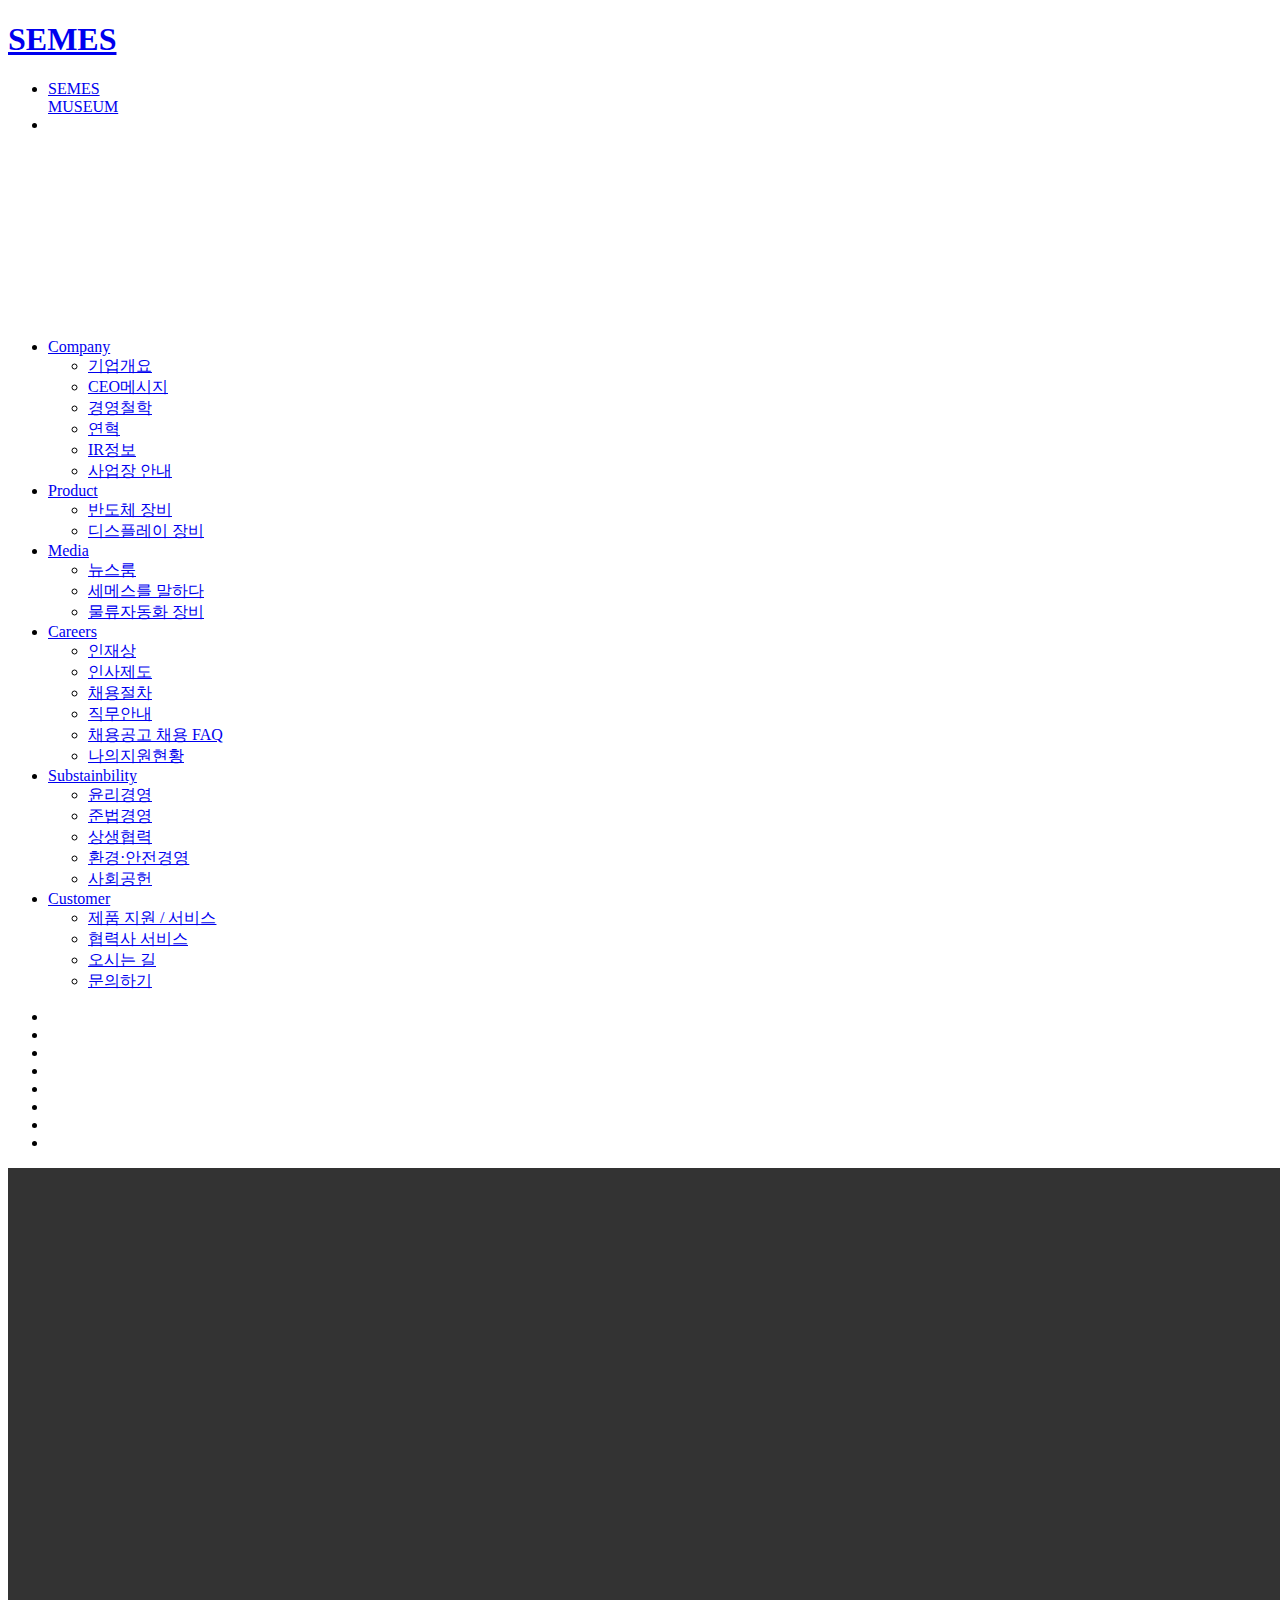
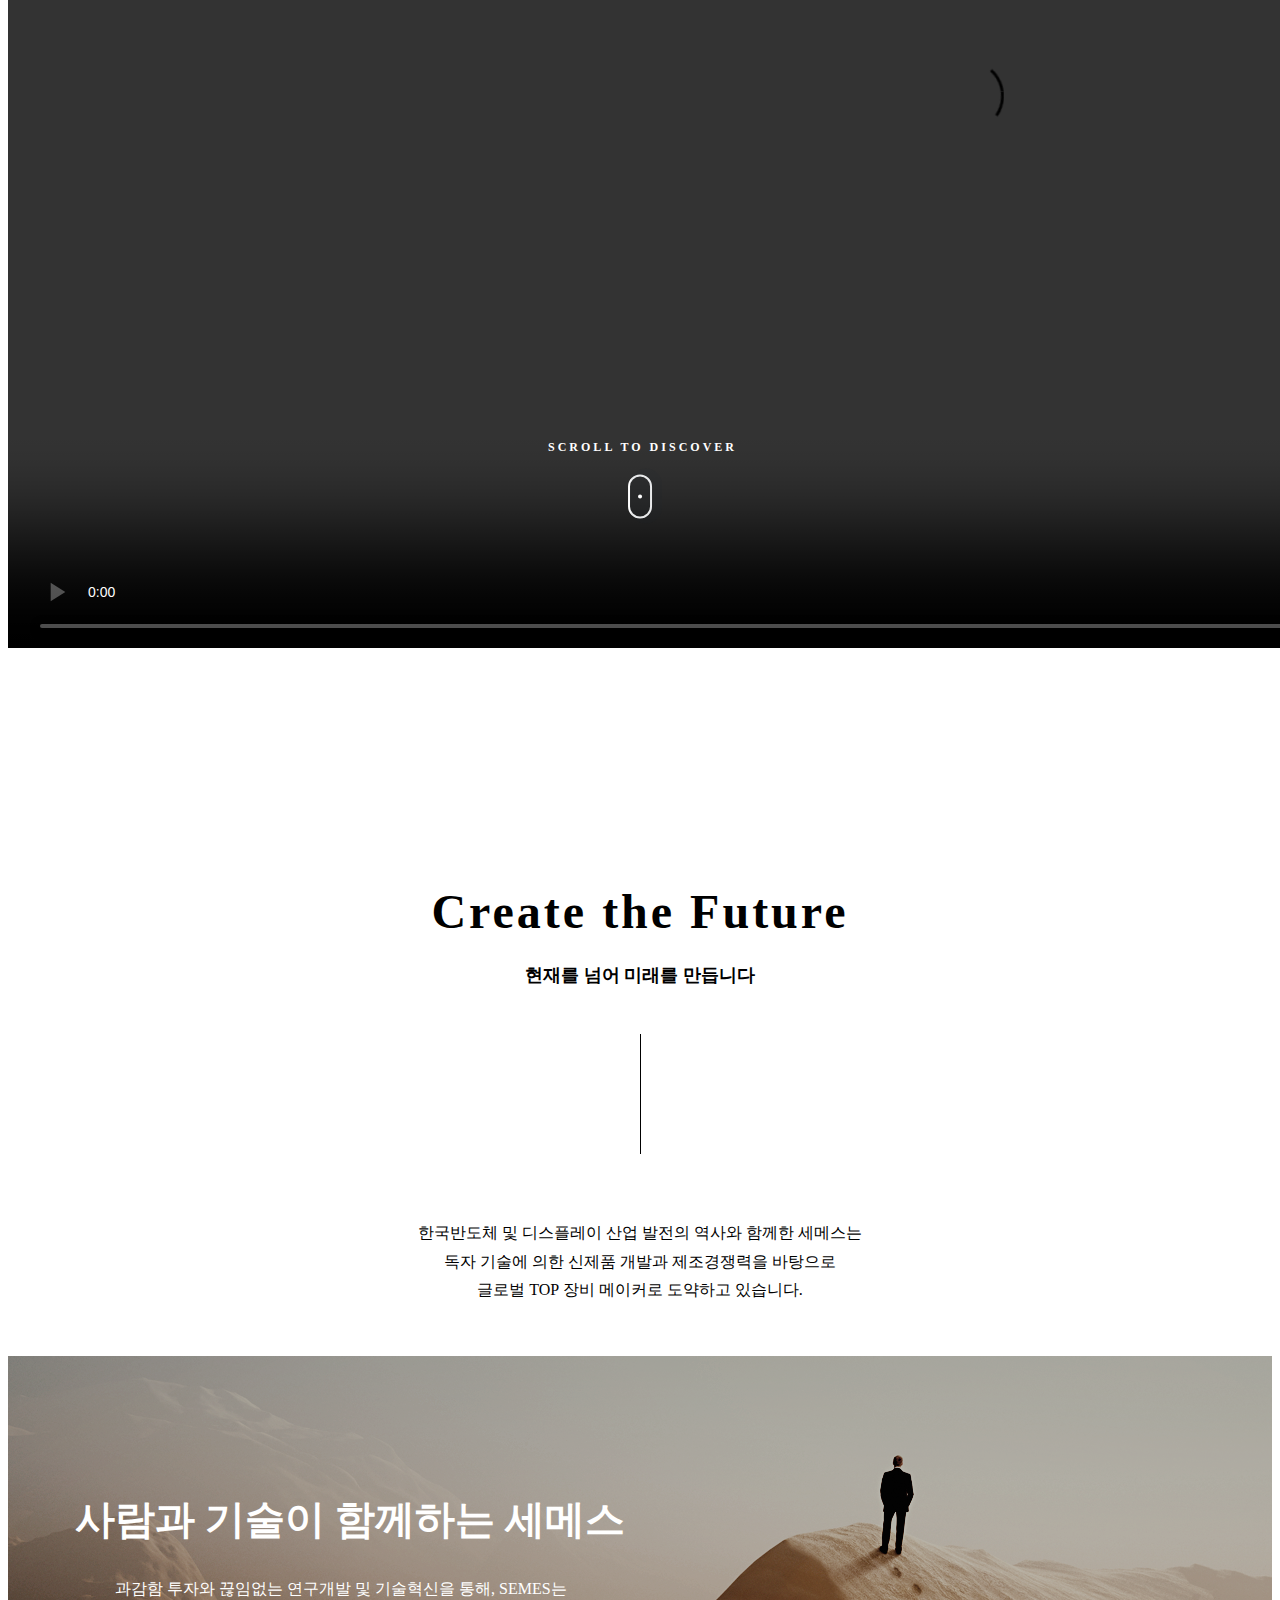
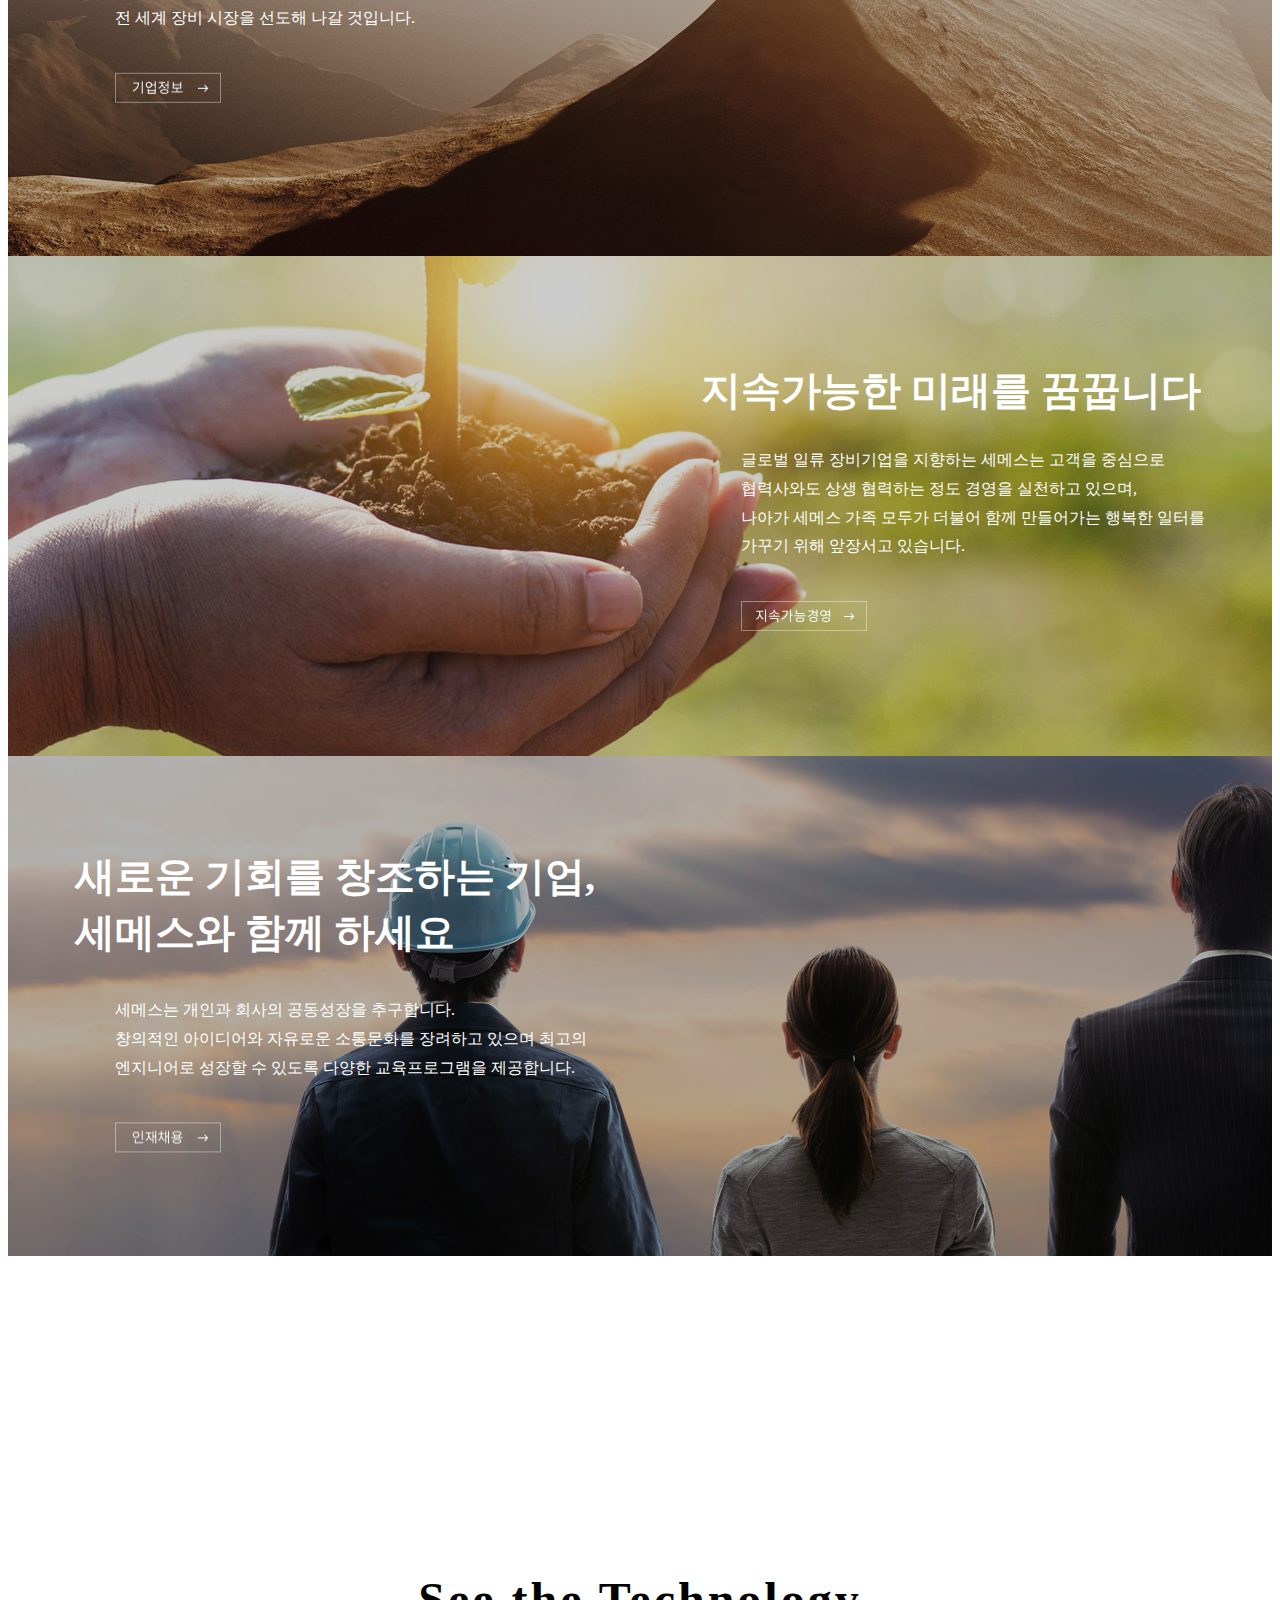
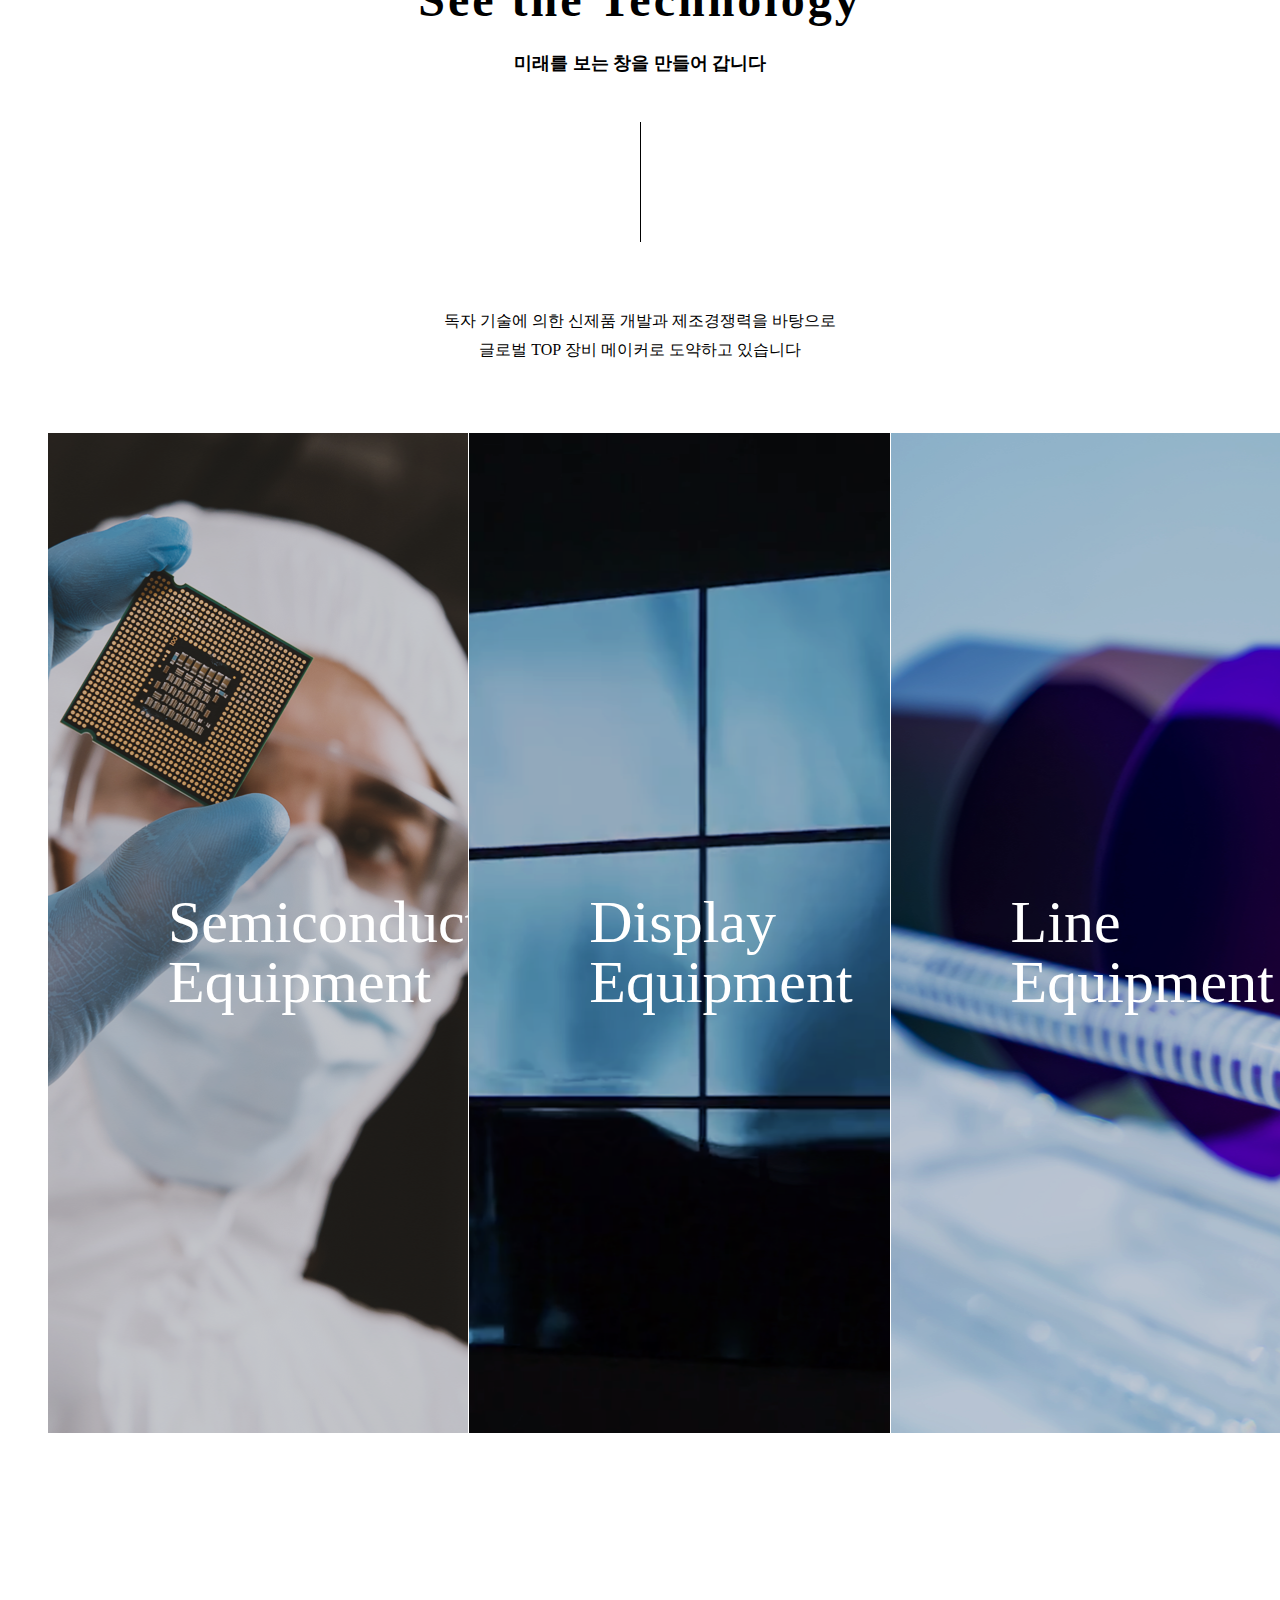
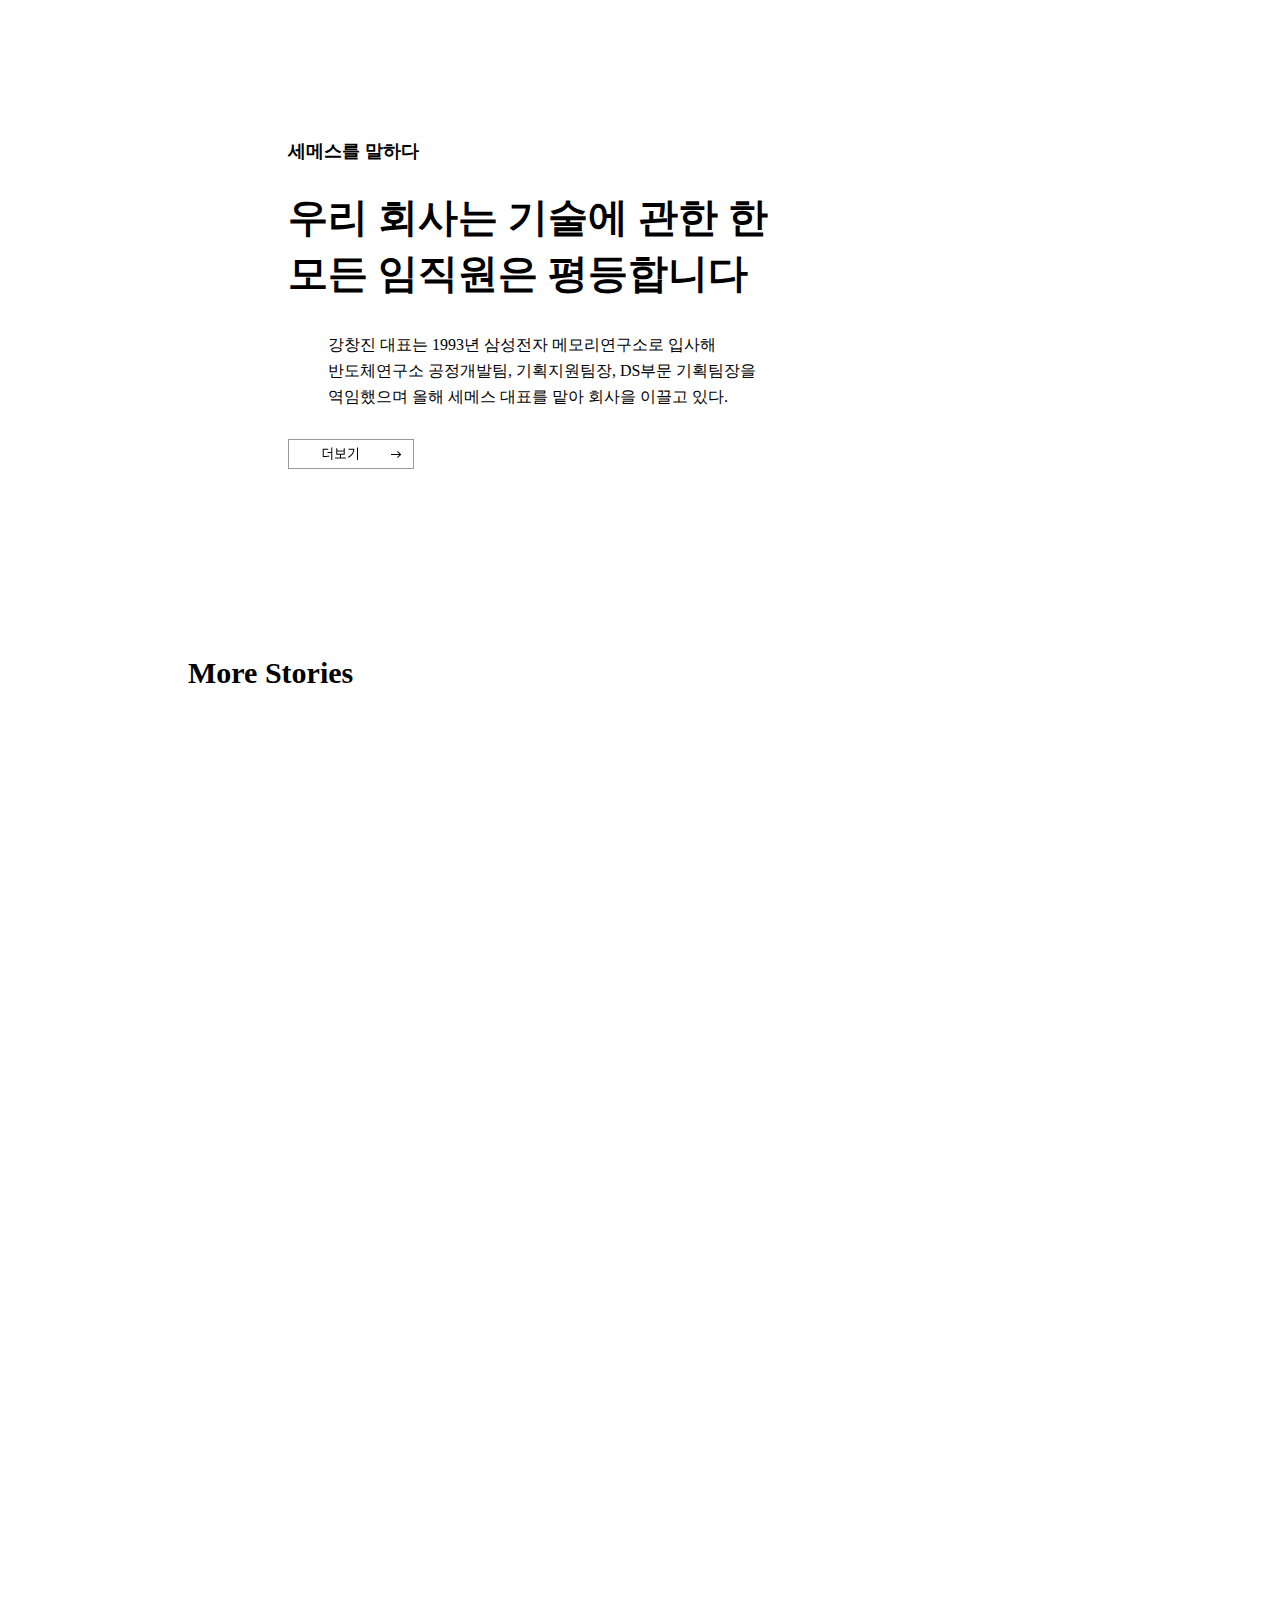
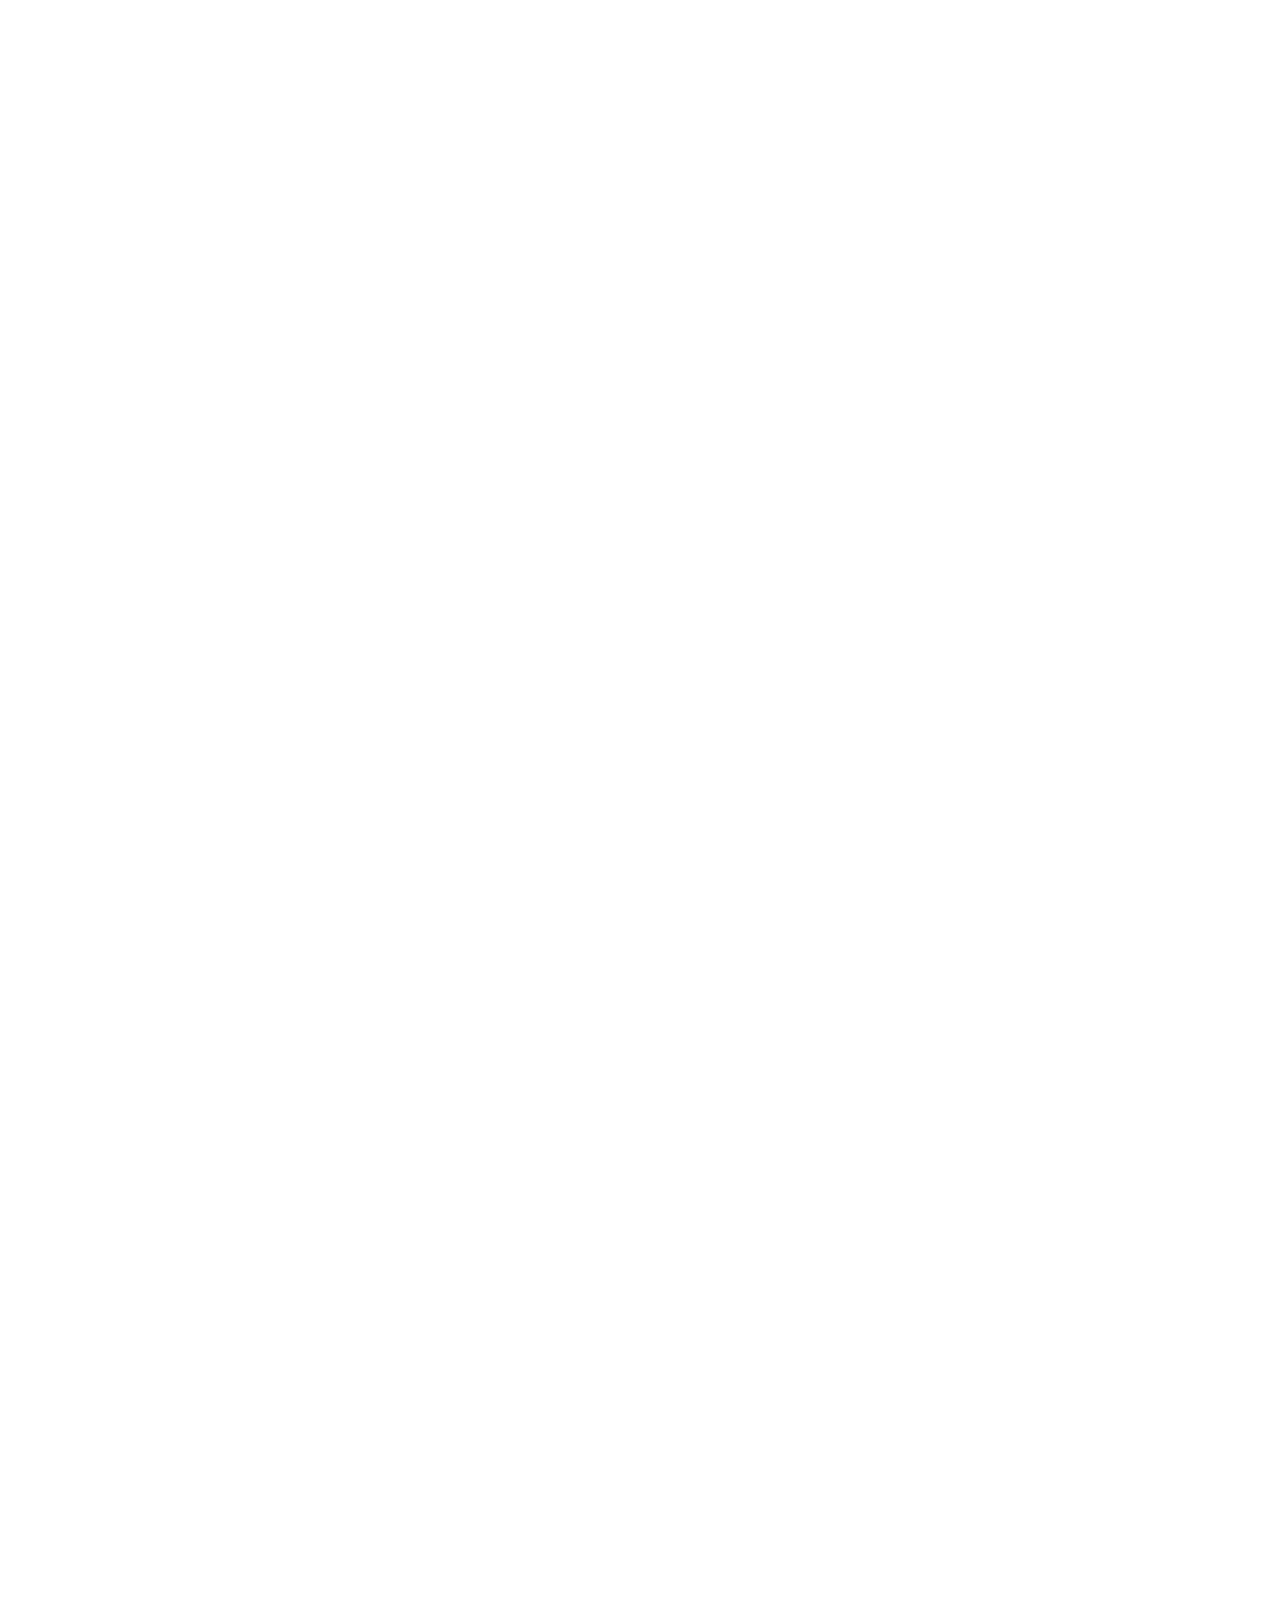
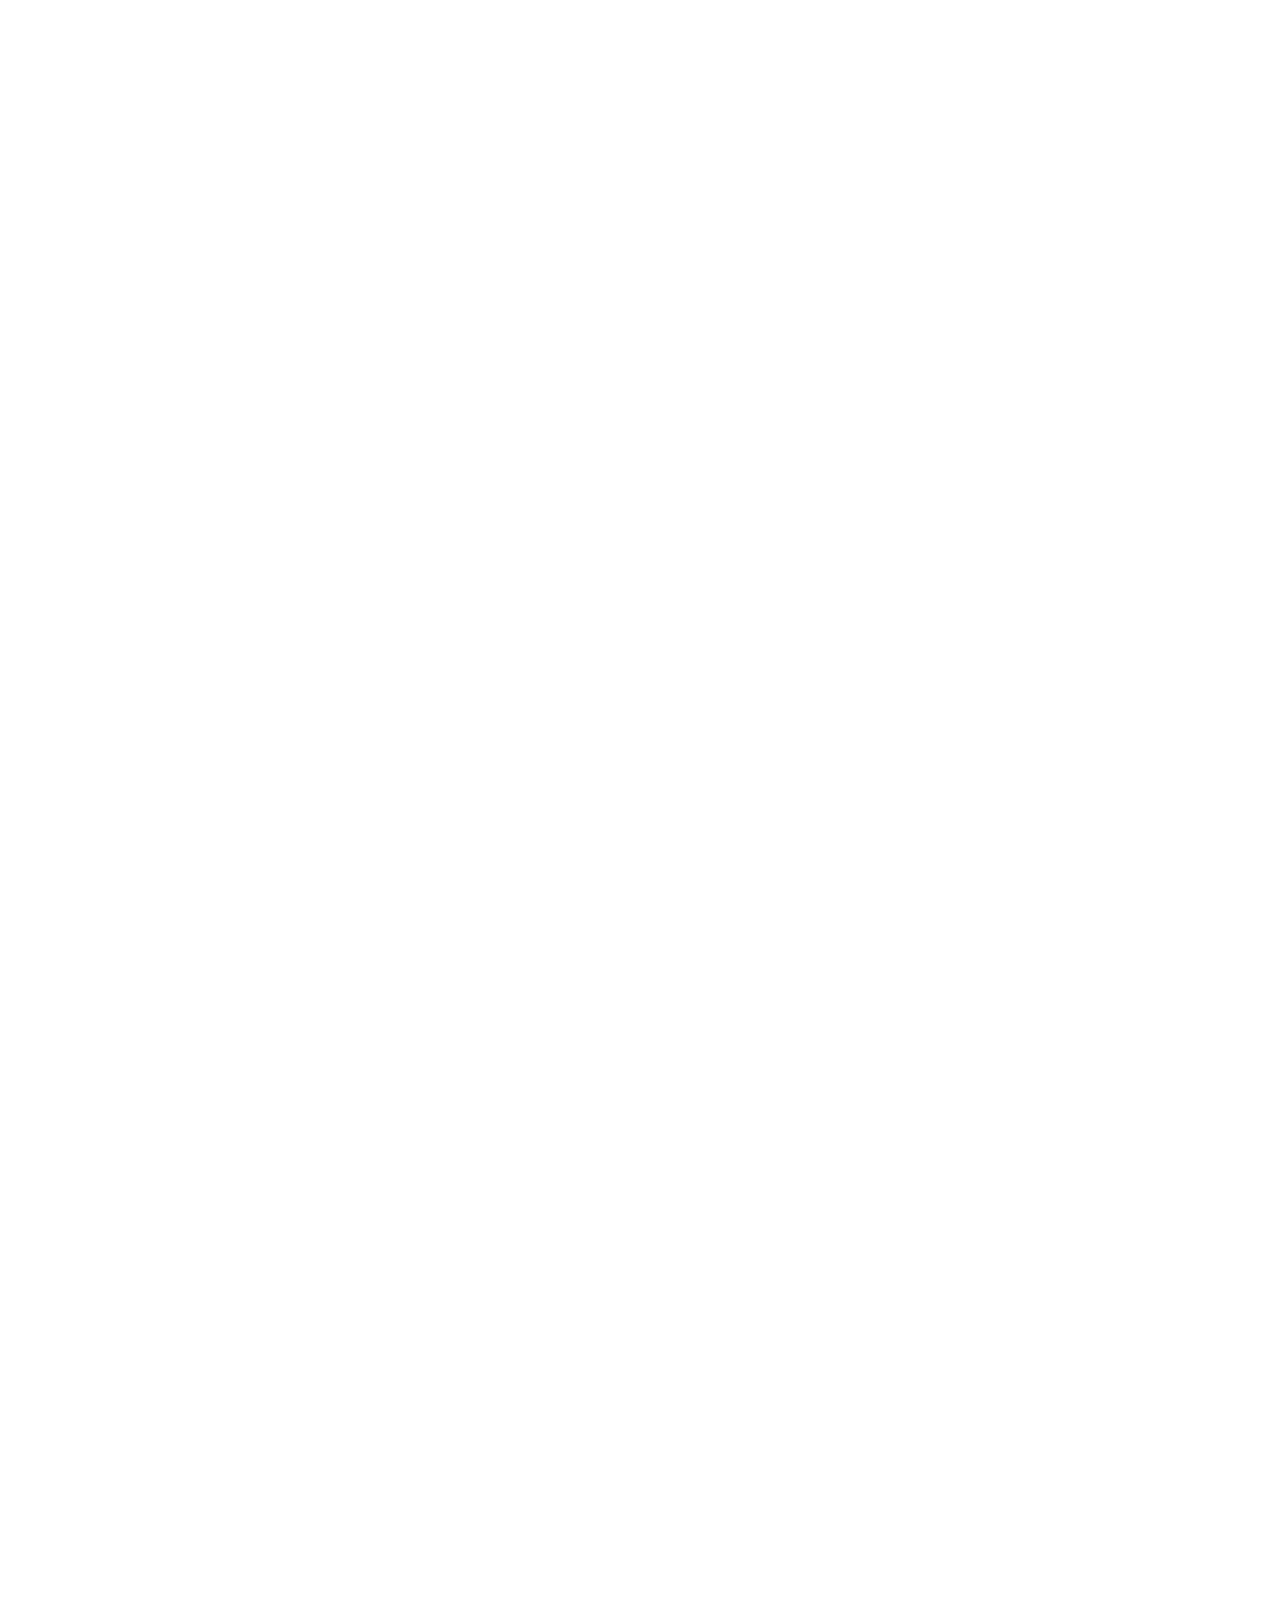
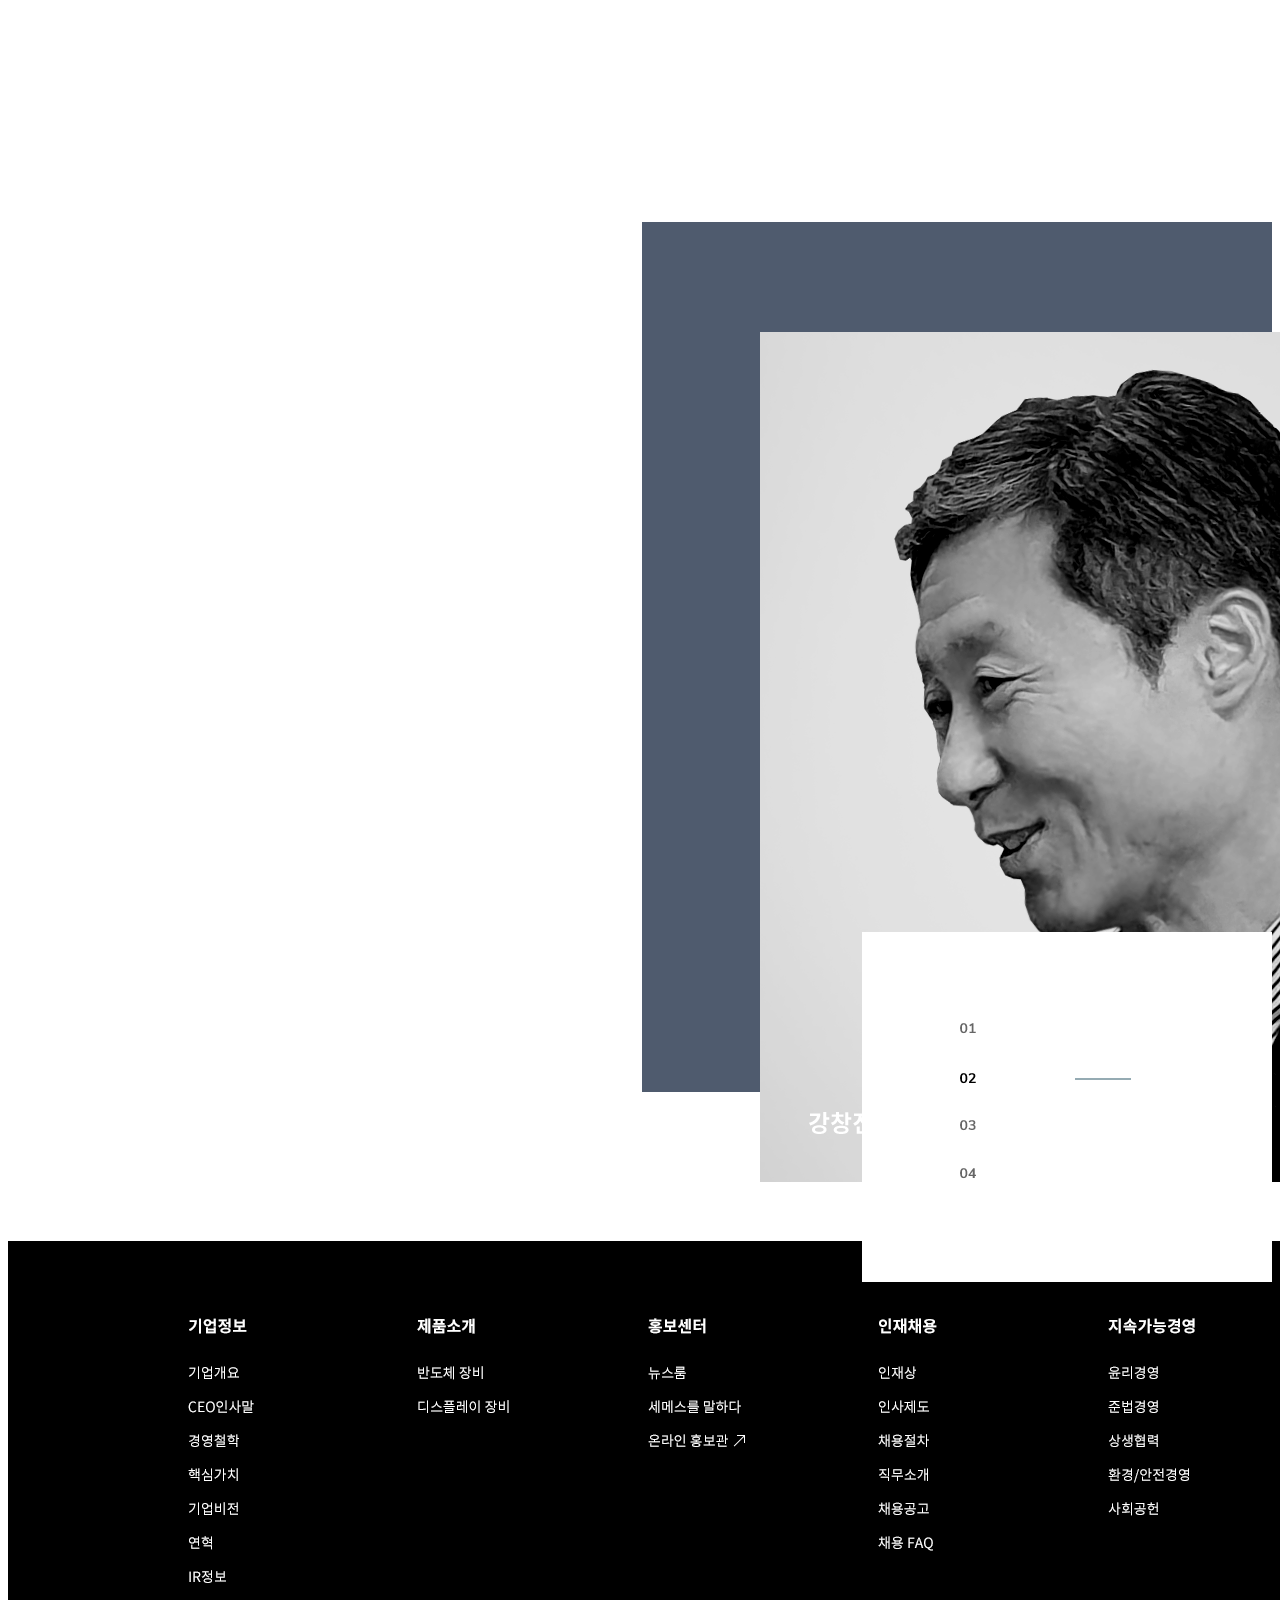
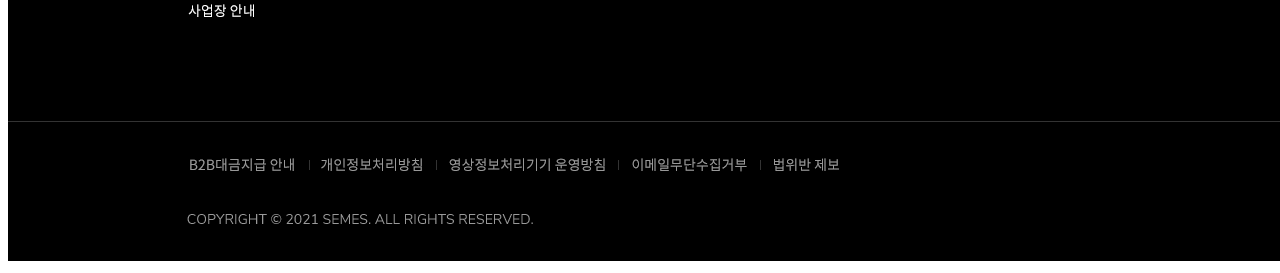
==== type_A/html/Main.html @ 5060cd9e "02.28 18:10" ====
<!DOCTYPE html>
<html lang="en">
<head>
    <meta charset="UTF-8">
    <meta http-equiv="X-UA-Compatible" content="IE=edge">
    <meta name="viewport" content="width=device-width, initial-scale=1.0">
    <title>Type_A_Main</title>
    <link rel="stylesheet" href="../resources/css/import.css">
    <link rel="stylesheet" href="../resources/css/main.css">
    <script src="../resources/js/jqery-3.5.1.min.js"></script>
    <script src="../resources/js/ui.js"></script>
    <script src="../resources/js/plugin.js"></script>
    <script src="../resources/js/swiper-bundle.min.js"></script>
</head>
<body>
    <div class="wrap">
        <header>
            <h1><a href="Main.html"><img src="" alt="">SEMES</a></h1>
            <div class="util">
                <ul>
                    <li><a href="#" class="museum eng"><span>SEMES</span><br>MUSEUM</a></li>
                    <li>
                        <a href="javascript:void(0)" class="hamburger">
                            <span></span>
                            <span></span>
                            <span></span>
                        </a>
                    </li>
                </ul>
            </div>
            <nav class="gnb">
                <div class="gnb_wrap">
                    <div class="bg">
                        <video src="../resources/videos/type_A_gnb_bg.mp4" muted></video>
                    </div>

                    <div class="dim"></div>

                    <div class="global"><a href="#"><img src="../resources/images/menu_global.png" alt=""></a></div>

                    <div class="nav">
                        <ul class="menu">
                            <li>
                                <a href="#">Company</a>
                                <ul class="sub_menu">
                                    <li><a href="#">기업개요</a></li>
                                    <li><a href="#">CEO메시지</a></li>
                                    <li><a href="#">경영철학</a></li>
                                    <li><a href="#">연혁</a></li>
                                    <li><a href="#">IR정보</a></li>
                                    <li><a href="#">사업장 안내</a></li>
                                </ul>
                            </li>
                            <li>
                                <a href="#">Product</a>
                                <ul class="sub_menu">
                                    <li><a href="#">반도체 장비</a></li>
                                    <li><a href="#">디스플레이 장비</a></li>
                                </ul>
                            </li>
                            <li>
                                <a href="#">Media</a>
                                <ul class="sub_menu">
                                    <li><a href="#">뉴스룸</a></li>
                                    <li><a href="#">세메스를 말하다</a></li>
                                    <li><a href="#">물류자동화 장비</a></li>
                                </ul>
                            </li>
                            <li>
                                <a href="#">Careers</a>
                                <ul class="sub_menu">
                                    <li><a href="#">인재상</a></li>
                                    <li><a href="#">인사제도</a></li>
                                    <li><a href="#">채용절차</a></li>
                                    <li><a href="#">직무안내</a></li>
                                    <li><a href="#">채용공고 채용 FAQ</a></li>
                                    <li><a href="#">나의지원현황</a></li>
                                </ul>
                            </li>
                            <li>
                                <a href="#">Substainbility</a>
                                <ul class="sub_menu">
                                    <li><a href="#">윤리경영</a></li>
                                    <li><a href="#">준법경영</a></li>
                                    <li><a href="#">상생협력</a></li>
                                    <li><a href="#">환경·안전경영</a></li>
                                    <li><a href="#">사회공헌</a></li>
                                </ul>
                            </li>
                            <li>
                                <a href="#">Customer</a>
                                <ul class="sub_menu">
                                    <li><a href="#">제품 지원 / 서비스</a></li>
                                    <li><a href="#">협력사 서비스</a></li>
                                    <li><a href="#">오시는 길</a></li>
                                    <li><a href="#">문의하기</a></li>
                                </ul>
                            </li>
                        </ul>
                        <ul></ul>
                    </div>

                    <div class="bt_menu">
                        <ul>
                            <li><a href="#"><img src="../resources/images/bt_menu_01.png" alt=""></a></li>
                            <li><a href="#"><img src="../resources/images/bt_menu_02.png" alt=""></a></li>
                            <li><a href="#"><img src="../resources/images/bt_menu_03.png" alt=""></a></li>
                            <li><a href="#"><img src="../resources/images/bt_menu_04.png" alt=""></a></li>
                            <li><a href="#"><img src="../resources/images/bt_menu_05.png" alt=""></a></li>
                            <li><a href="#"><img src="../resources/images/bt_menu_06.png" alt=""></a></li>
                            <li><a href="#"><img src="../resources/images/bt_menu_07.png" alt=""></a></li>
                            <li><a href="#"><img src="../resources/images/bt_menu_08.png" alt=""></a></li>
                        </ul>
                    </div>
                </div>
            </nav>
        </header>
        <main class="container">
            <section class="main_vsl">
                <div class="swiper-container">
                    <div class="swiper-wrapper">

                        <div class="swiper-slide sl_01">
                            <video src="../resources/videos/type_A_gnb_bg.mp4" muted controls loop></video>
                        </div>

                        <div class="swiper-slide sl_02">
                            <h2 class="tit"><img src="../resources/images/main_vsl_02_tit.png" alt=""></h2>
                            <div class="paging"><img src="../resources/images/main_vsl_02_paging.png" alt=""></div>
                        </div>

                        <div class="swiper-slide sl_03">
                            <h2 class="tit"><img src="../resources/images/main_vsl_03_tit.png" alt=""></h2>
                            <div class="paging"><img src="../resources/images/main_vsl_03_paging.png" alt=""></div>
                        </div>

                        <div class="swiper-slide sl_04">
                            <h2 class="tit"><img src="../resources/images/main_vsl_04_tit.png" alt=""></h2>
                            <div class="paging"><img src="../resources/images/main_vsl_04_paging.png" alt=""></div>
                        </div>

                        <div class="swiper-slide sl_05">
                            <h2 class="tit"><img src="../resources/images/main_vsl_05_tit.png" alt=""></h2>
                            <div class="paging"><img src="../resources/images/main_vsl_05_paging.png" alt=""></div>
                        </div>

                    </div>
                    
                    <div class="scrollBtn">
                        <span class="txt eng">SCROLL TO DISCOVER</span>
                        <span class="mouse"></span>
                    </div>
                </div>
                

                <script>
                    var swiper = new Swiper('.main_vsl .swiper-container', {
                        // autoHeight:true,
                    });
                </script>
            </section>

            <section class="future">
                <div class="tit">
                    <h2 class="eng">Create the Future</h2>
                    <p>현재를 넘어 미래를 만듭니다</p>
                </div>
                <div class="desc">
                    <p>한국반도체 및 디스플레이 산업 발전의 역사와 함께한 세메스는 <br>독자 기술에 의한 신제품 개발과 제조경쟁력을 바탕으로 <br>글로벌 TOP 장비 메이커로 도약하고 있습니다.</p>
                </div>
            </section>

            <section class="fslide fslide01">
				<div class="inner scrollCtr">
					<div class="bcg"></div>
					<div class="desc">
						<div class="sec sec01">
							<dl>
                                <dt>사람과 기술이 함께하는 세메스</dt>
                                <dd>과감함 투자와 끊임없는 연구개발 및 기술혁신을 통해, SEMES는<br>전 세계 장비 시장을 선도해 나갈 것입니다.</dd>
                                <dd class="more_btn"><a href="#"><img src="../resources/images/fslide01_btn.png" alt="more_btn"></a></dd>
                            </dl>
						</div>
					</div>
				</div>
			</section>

            <section class="fslide fslide02">
				<div class="inner scrollCtr">
					<div class="bcg"></div>
					<div class="desc">
						<div class="sec sec02">
							<dl>
                                <dt>지속가능한 미래를 꿈꿉니다</dt>
                                <dd>글로벌 일류 장비기업을 지향하는 세메스는 고객을 중심으로<br>협력사와도 상생 협력하는 정도 경영을 실천하고 있으며,<br>나아가 세메스 가족 모두가 더불어 함께 만들어가는 행복한 일터를<br>가꾸기 위해 앞장서고 있습니다.</dd>
                                <dd class="more_btn"><a href="#"><img src="../resources/images/fslide02_btn.png" alt="more_btn"></a></dd>
                            </dl>
						</div>
					</div>
				</div>
			</section>

            <section class="fslide fslide03">
				<div class="inner scrollCtr">
					<div class="bcg"></div>
					<div class="desc">
						<div class="sec sec03">
							<dl>
                                <dt>새로운 기회를 창조하는 기업,<br>세메스와 함께 하세요</dt>
                                <dd>세메스는 개인과 회사의 공동성장을 추구합니다.<br>창의적인 아이디어와 자유로운 소통문화를 장려하고 있으며 최고의<br>엔지니어로 성장할 수 있도록 다양한 교육프로그램을 제공합니다.</dd>
                                <dd class="more_btn"><a href="#"><img src="../resources/images/fslide03_btn.png" alt="more_btn"></a></dd>
                            </dl>
						</div>
					</div>
				</div>
			</section>

            <section class="tech">
                <div class="tit">
                    <h2 class="eng">See the Technology</h2>
                    <p>미래를 보는 창을 만들어 갑니다</p>
                </div>
                <div class="desc">
                    <p>독자 기술에 의한 신제품 개발과 제조경쟁력을 바탕으로<br>글로벌 TOP 장비 메이커로 도약하고 있습니다</p>
                </div>
            </section>

            <section class="tech_cont">
                <ul>
                    <li class="cont_01">
                        <div class="bcg"></div>
                        <div class="dim"></div>
                        <div class="tit"><h2 class="eng">Semiconductor<br>Equipment</h2></div>
                    </li>
                    <li class="cont_02">
                        <div class="bcg"></div>
                        <div class="dim"></div>
                        <div class="tit"><h2 class="eng">Display <br>Equipment</h2></div>
                    </li>
                    <li class="cont_03">
                        <div class="bcg"></div>
                        <div class="dim"></div>
                        <div class="tit"><h2 class="eng">Line <br>Equipment</h2></div>
                    </li>
                </ul>
            </section>

            <!-- <section class="pro">
                <div class="tab_wrap">
                    <div class="bcg"></div>
                    <div class="tab"><img src="" alt="tab"></div>
                </div>

                <div class="sl_wrap">

                </div>
            </section> -->

            <section class="about">
                <div class="inner">
                    <div class="la fl">
                        <div class="desc">
                            <h2>세메스를 말하다</h2>
                            <dl>
                                <dt>우리 회사는 기술에 관한 한 <br>모든 임직원은 평등합니다</dt>
                                <dd>강창진 대표는 1993년 삼성전자 메모리연구소로 입사해<br>반도체연구소 공정개발팀, 기획지원팀장, DS부문 기획팀장을 <br>역임했으며 올해 세메스 대표를 맡아 회사을 이끌고 있다.</dd>
                            </dl>
                            <a href="#"><img src="../resources/images/about_la_more_btn.png" alt="더보기"></a>
                        </div>
                        <div class="sl_wrap">
                            <h2 class="eng">More Stories</h2>
                            <div class="swiper-container">
                                <div class="swiper-wrapper">
                                    <div class="swiper-slide">
                                        <ul>
                                            <li>
                                                <img src="../resources/images/about_sl_01_bg.png" alt="">
                                                <img class="tit" src="../resources/images/about_sl_01_tit.png" alt="">
                                            </li>
                                            <li>
                                                <img src="../resources/images/about_sl_02_bg.png" alt="">
                                                <img class="tit"  src="../resources/images/about_sl_02_tit.png" alt="">
                                            </li>
                                            <li>
                                                <img src="../resources/images/about_sl_03_bg.png" alt="">
                                                <img class="tit"  src="../resources/images/about_sl_03_tit.png" alt="">
                                            </li>
                                            <li>
                                                <img src="../resources/images/about_sl_04_bg.png" alt="">
                                                <img class="tit"  src="../resources/images/about_sl_04_tit.png" alt="">
                                            </li>
                                        </ul>
                                    </div>
                                    <div class="swiper-slide">
                                        <ul>
                                            <li>
                                                <img src="../resources/images/about_sl_01_bg.png" alt="">
                                                <img class="tit"  src="../resources/images/about_sl_01_tit.png" alt="">
                                            </li>
                                            <li>
                                                <img src="../resources/images/about_sl_02_bg.png" alt="">
                                                <img class="tit"  src="../resources/images/about_sl_02_tit.png" alt="">
                                            </li>
                                            <li>
                                                <img src="../resources/images/about_sl_03_bg.png" alt="">
                                                <img class="tit"  src="../resources/images/about_sl_03_tit.png" alt="">
                                            </li>
                                            <li>
                                                <img src="../resources/images/about_sl_04_bg.png" alt="">
                                                <img class="tit"  src="../resources/images/about_sl_04_tit.png" alt="">
                                            </li>
                                        </ul>
                                    </div>
                                </div>
                                <!-- Add Pagination -->
                                <div class="swiper-pagination"></div>
                                <!-- Add Arrows -->
                                <div class="swiper-button-next"></div>
                                <div class="swiper-button-prev"></div>
                            </div>

                            <!-- Initialize Swiper -->
                            <script>
                                var swiper = new Swiper('.swiper-container', {
                                    autoheight:'true',
                                    loop:'true',
                                pagination: {
                                    el: '.swiper-pagination',
                                    type: 'fraction',
                                },
                                navigation: {
                                    nextEl: '.swiper-button-next',
                                    prevEl: '',
                                },
                                });
                            </script>
                        </div>
                    </div>
                    <div class="ra fr">
                        <div class="visual">
                            <img class="bg" src="../resources/images/about_ra_thumb_bg.png" alt="thumbBg">
                            <img class="ceo" src="../resources/images/about_ra_thumb_ceo.png" alt="ceo">
                            <div class="paging"><img src="../resources/images/about_sl_paging.png" alt="페이징"></div>
                        </div>
                    </div>
                </div>
                
            </section>

        </main>
        <footer>
            <img src="../resources/images/footer.png" alt="footer">
        </footer>
    </div>
    
</body>
</html>
---- type_A/resources/css/main.css ----
main{width: 100%; max-width: 1920px; margin: 0 auto;}
.fl{float: left;}
.fr{float: right;}

.main_vsl{width: 100%; max-width: 1920px; height: 1000px;}
.main_vsl .swiper-container{width: 100%; height: 100%; position: relative;}
.main_vsl .swiper-container .swiper-slide{width: 100%; height: 100%; position: relative;}
.main_vsl .swiper-container .swiper-slide .tit{position: absolute; left: 50%; top: 50%; transform: translate(-50%, -50%);}
.main_vsl .swiper-container .swiper-slide .paging{position: absolute; left: 40px; top: 50%; transform: translateY(-25%);}

.main_vsl .swiper-container .swiper-slide.sl_01{
    position: relative;
}
.main_vsl .swiper-container .swiper-slide.sl_01 video{
    width: 1920px; height: 1080px;
}

.main_vsl .swiper-container .swiper-slide.sl_02{
    background: url('../images/main_vsl_02_bg.png') no-repeat 0 0; background-size: cover;
}
.main_vsl .swiper-container .swiper-slide.sl_03{
    background: url('../images/main_vsl_03_bg.png') no-repeat 0 0; background-size: cover;
}
.main_vsl .swiper-container .swiper-slide.sl_04{
    background: url('../images/main_vsl_04_bg.png') no-repeat 0 0; background-size: cover;
}
.main_vsl .swiper-container .swiper-slide.sl_05{
    background: url('../images/main_vsl_05_bg.png') no-repeat 0 0; background-size: cover;
}

.main_vsl .scrollBtn{
    position: absolute; left: 50%; bottom: 10px; z-index: 5;
    width: auto;
    height: auto;
    display: flex;
    flex-direction: column;
    align-items: center;
    justify-content: center;
    transform: translate(-50%, -50%);
    /* opacity: 0; transform: translateY(100px); */
}
/* .on #mainPage .scrollBtn{opacity: 1; transform: translateY(0); transition: all 1.2s ease-in-out;} */
.main_vsl .scrollBtn .txt {
    font-family: "Nunito Sans";
    font-size: 12px; font-weight: 600;
    margin-bottom: 20px;
    letter-spacing: 3px;
    text-indent: 5px;
    color: #ffffff;
    animation: colorText 5s ease-out infinite, nudgeText 5s ease-out infinite;
}

.main_vsl .scrollBtn .mouse {
    background: transparent;
    position: relative;
    width: 20px;
    height: 40px;
    background-size: 100% 100%;
    border-radius: 100px;
    background-size: 225%;
    border: 2px solid #fff;
    animation: nudgeMouse 5s ease-out infinite;
}
.main_vsl .scrollBtn .mouse:before,.scrollBtn .mouse:after {
    content: "";
    position: absolute;
    top: 0;
    right: 0;
    bottom: 0;
    left: 0;
    margin: auto;
}
.main_vsl .scrollBtn .mouse:before {
    width: 32px;
    height: 55px;
    background-color: #222a30;
    opacity: .1;
    border-radius: 100px;
}
.main_vsl .scrollBtn .mouse:after {
    background-color: #ffffff;
    width: 4px;
    height: 4px;
    border-radius: 100%;
    animation: trackBallSlide 5s linear infinite;
}
/* main_vsl Fin */

/* future Start*/
.future{width: 100%; padding: 280px 0 35px;}
.future .tit{width: 100%; margin-bottom: 65px; display: block; text-align: center;}
.future .tit:after{content: ''; display: block; width: 1px; height: 120px; margin:50px auto 0; background-color: #000;}
.future .tit h2{margin-bottom: 30px; font-size: 48px; font-weight: 700; line-height: 1; letter-spacing: 3px; color: #000;}
.future .tit p{font-size: 18px; font-weight: 700; line-height: 1; color: #000;}
.future .desc{width: 100%; text-align: center; font-size: 16px; font-weight: 400; line-height: 1.8; color: #000;}

.fslide{width: 100%; max-width: 1920px; height: 500px; margin: 0 auto; position: relative; overflow: hidden;}
.fslide .inner{max-width: 100%; height: 100%;}
.fslide .inner .desc{width: 1130px; height: 100%; margin: 0 auto; position: relative;}
.fslide .inner .desc .sec{position: absolute; top: 50%; transform: translate(0, -50%); -webkit-transform: translate(0, -50%); -ms-transform: translate(0, -50%); z-index: 5; display: block;}
.fslide .inner .desc .sec dl{color: #fff;}
.fslide .inner .desc .sec dl dt{font-size: 40px; font-weight: 700; line-height: 1; margin-bottom: 35px;}
.fslide .inner .desc .sec dl dd{font-size: 16px; font-weight: 400; line-height: 1.8;}
.fslide .inner .desc .sec dl dd.more_btn{margin-top: 40px;}
.fslide .inner .desc .sec dl dd.more_btn a{display: inline-block;}


.fslide01 .inner .bcg{position: absolute; width: 100%; height: 100%; background: url('../images/futre_fslide_01_bg.png')no-repeat center 0; background-size: cover;}
.fslide01 .inner .desc .sec{left: 0;}

.fslide02 .inner .bcg{position: absolute; width: 100%; height: 100%; background: url('../images/futre_fslide_02_bg.png')no-repeat center 0; background-size: cover;}
.fslide02 .inner .desc .sec{right: 0;}

.fslide03 .inner .bcg{position: absolute; width: 100%; height: 100%; background: url('../images/futre_fslide_03_bg.png')no-repeat center 0; background-size: cover;}
.fslide03 .inner .desc .sec{left: 0;}
.fslide03 .inner .desc .sec dl dt{line-height: 1.4;}
/* future fslide Fin */

/* tech Start */
.tech{width: 100%; padding: 280px 0 36px;}
.tech .tit{width: 100%; margin-bottom: 65px; display: block; text-align: center;}
.tech .tit:after{content: ''; display: block; width: 1px; height: 120px; margin:50px auto 0; background-color: #000;}
.tech .tit h2{margin-bottom: 30px; font-size: 48px; font-weight: 700; line-height: 1; letter-spacing: 3px; color: #000;}
.tech .tit p{font-size: 18px; font-weight: 700; line-height: 1; color: #000;}
.tech .desc{width: 100%; text-align: center; font-size: 16px; font-weight: 400; line-height: 1.8; color: #000;}

.tech_cont{width: 100%; height: 1000px;}
.tech_cont ul{display: block; width: 100%; height: 100%;}
.tech_cont ul:after{content: ''; display: block; visibility: hidden; clear: both;}
.tech_cont ul li{width:33.33%; height: 100%; float: left; box-sizing: border-box; border-right: 1px solid #fff; position: relative; overflow: hidden;}
.tech_cont ul li:last-child{border-right: none;}
.tech_cont ul li .bcg{position: absolute; width: 100%; height: 100%; left: 0; top: 0; z-index: -1; background-size: cover; transition: transform 0.35s ease-in-out;}
.tech_cont ul li .dim{width: 100%; height: 100%; opacity: 0; position: absolute; left: 0; top: 0; z-index: 0; background-color: rgba(0 , 0, 0, 0.5); transition: opacity 0.35s ease-in-out;}
.tech_cont ul li:hover .bcg{transform: scale(1.1);}
.tech_cont ul li:hover .dim{opacity: 1;}
.tech_cont ul li.cont_01 .bcg{background: url('../images/tech_cont_01_bg.png')no-repeat center 0;}
.tech_cont ul li.cont_02 .bcg{background: url('../images/tech_cont_02_bg.png')no-repeat center 0;}
.tech_cont ul li.cont_03 .bcg{background: url('../images/tech_cont_03_bg.png')no-repeat center 0;}

.tech_cont ul li .tit{width: 100%; height: 100%; position: relative;}
.tech_cont ul li .tit h2{
    display: inline-block; padding: 0 0 0 120px; 
    position: absolute; top: 50%; left: 0; z-index: 1;
    -webkit-transform: translate(0, -75%);
    -ms-transform: translate(0, -75%);
    transform: translate(0, -75%);
    font-size: 60px; font-weight: 300; line-height: 1; color:#fff;
}

.about{width: 100%; max-width: 1920px; padding: 35px 0 145px;}
.about .inner{width: 100%; height: 100%;}
.about .inner:after{content: ''; display: block; visibility: hidden; clear: both;}

.about .inner .la{width: 50%; padding: 0 0 0 180px;}

.about .inner .la .desc{width: 100%; padding: 260px 0 0 100px; color: #000;}
.about .inner .la .desc h2{font-size: 18px; font-weight: 700; line-height: 1}
.about .inner .la .desc dl{display: block; margin: 30px 0;}
.about .inner .la .desc dl dt{font-size: 40px; font-weight: 700; line-height: 1.4; margin-bottom: 30px;}
.about .inner .la .desc dl dd{font-size: 16px; font-weight: 400; line-height: 1.6;}
.about .inner .la .desc > a{display: inline-block;} 

.about .inner .la .sl_wrap{width: 100%; margin-top: 160px;}
.about .inner .la .sl_wrap > h2{display: inline-block; font-size: 30px; font-weight: 700; line-height: 1; margin-bottom:30px;}
.about .inner .la .sl_wrap .swiper-container{width: 100%; height: 1060px;}
.about .inner .la .sl_wrap .swiper-slide{width: auto; height: auto;}
.about .inner .la .sl_wrap .swiper-slide ul{width: 100%; height: 100%; display: block;}
.about .inner .la .sl_wrap .swiper-slide ul:after{content: ''; display: block; visibility: hidden; clear: both;}

.about .inner .la .sl_wrap .swiper-slide ul li{float: left; position: relative; opacity:0; transition: opacity 0.3s ease-in;}

.about .inner .la .sl_wrap .swiper-slide ul li:nth-child(odd){margin-right: 20px;}
.about .inner .la .sl_wrap .swiper-slide ul li:nth-child(even){margin-bottom: 20px;}

.about .inner .la .sl_wrap .swiper-slide-active ul li{opacity: 1; transition: opacity 0.35s ease-in;}
.about .inner .la .sl_wrap .swiper-slide-active ul li:nth-child(2){transition-delay: 0.3s;}
.about .inner .la .sl_wrap .swiper-slide-active ul li:nth-child(3){transition-delay: 0.45s;}
.about .inner .la .sl_wrap .swiper-slide-active ul li:nth-child(4){transition-delay: 0.6s;}

.about .inner .la .sl_wrap .swiper-slide ul li:nth-child(3){transform: translate(0, -140px);}

.about .inner .la .sl_wrap .swiper-slide ul li .tit{padding: 0 0 70px 40px; position: absolute; left: 0; bottom: 0; z-index: 5;}




.about .inner .ra{width: 50%;}

.about .inner .ra .visual{width: 100%; position: relative; text-align: right;}
.about .inner .ra .visual .ceo{
    position: absolute; top: 0; left: 0; z-index: 5;
    transform: translate(120px ,110px);
}
.about .inner .ra .visual .paging{
    position: absolute; bottom: 0; right: 0; z-index: 10;
    transform: translate(0, 190px);
}


/* animation keyframes */
@keyframes colorSlide {
    0% {
        background-position: 0% 100%;
    }
    20% {
        background-position: 0% 0%;
    }
    21% {
        background-color: transparent;
    }
    29.99% {
        background-color: #ffffff;
        background-position: 0% 0%;
    }
    30% {
        background-color: transparent;
        background-position: 0% 100%;
    }
    50% {
        background-position: 0% 0%;
    }
    51% {
        background-color: transparent;
    }
    59.99% {
        background-color: #ffffff;
        background-position: 0% 0%;
    }
    60% {
        background-color: transparent;
        background-position: 0% 100%;
    }
    80% {
        background-position: 0% 0%;
    }
    81% {
        background-color: transparent;
    }
    89.99%, 100% {
        background-color: #ffffff;
    }
}
@keyframes trackBallSlide {
    0% {
        opacity: 1;
        transform: scale(1) translateY(-10px);
    }
    6% {
        opacity: 1;
        transform: scale(0.9) translateY(5px);
    }
    14% {
        opacity: 0;
        transform: scale(0.4) translateY(20px);
    }
    15%, 19% {
        opacity: 0;
        transform: scale(0.4) translateY(-10px);
    }
    28%, 29.99% {
        opacity: 1;
        transform: scale(1) translateY(-10px);
    }
    30% {
        opacity: 1;
        transform: scale(1) translateY(-10px);
    }
    36% {
        opacity: 1;
        transform: scale(0.9) translateY(5px);
    }
    44% {
        opacity: 0;
        transform: scale(0.4) translateY(20px);
    }
    45%, 49% {
        opacity: 0;
        transform: scale(0.4) translateY(-10px);
    }
    58%, 59.99% {
        opacity: 1;
        transform: scale(1) translateY(-10px);
    }
    60% {
        opacity: 1;
        transform: scale(1) translateY(-10px);
    }
    66% {
        opacity: 1;
        transform: scale(0.9) translateY(5px);
    }
    74% {
        opacity: 0;
        transform: scale(0.4) translateY(20px);
    }
    75%, 79% {
        opacity: 0;
        transform: scale(0.4) translateY(-10px);
    }
    88%, 100% {
        opacity: 1;
        transform: scale(1) translateY(-10px);
    }
}
@keyframes nudgeMouse {
    0% {
        transform: translateY(0);
    }
    20% {
        transform: translateY(8px);
    }
    30% {
        transform: translateY(0);
    }
    50% {
        transform: translateY(8px);
    }
    60% {
        transform: translateY(0);
    }
    80% {
        transform: translateY(8px);
    }
    90% {
        transform: translateY(0);
    }
}
@keyframes nudgeText {
    0% {
        transform: translateY(0);
    }
    20% {
        transform: translateY(2px);
    }
    30% {
        transform: translateY(0);
    }
    50% {
        transform: translateY(2px);
    }
    60% {
        transform: translateY(0);
    }
    80% {
        transform: translateY(2px);
    }
    90% {
        transform: translateY(0);
    }
}
@keyframes colorText {
    21% {
        color: #4e5559;
    }
    30% {
        color: #ffffff;
    }
    51% {
        color: #4e5559;
    }
    60% {
        color: #ffffff;
    }
    81% {
        color: #4e5559;
    }
    90% {
        color: #ffffff;
    }
}
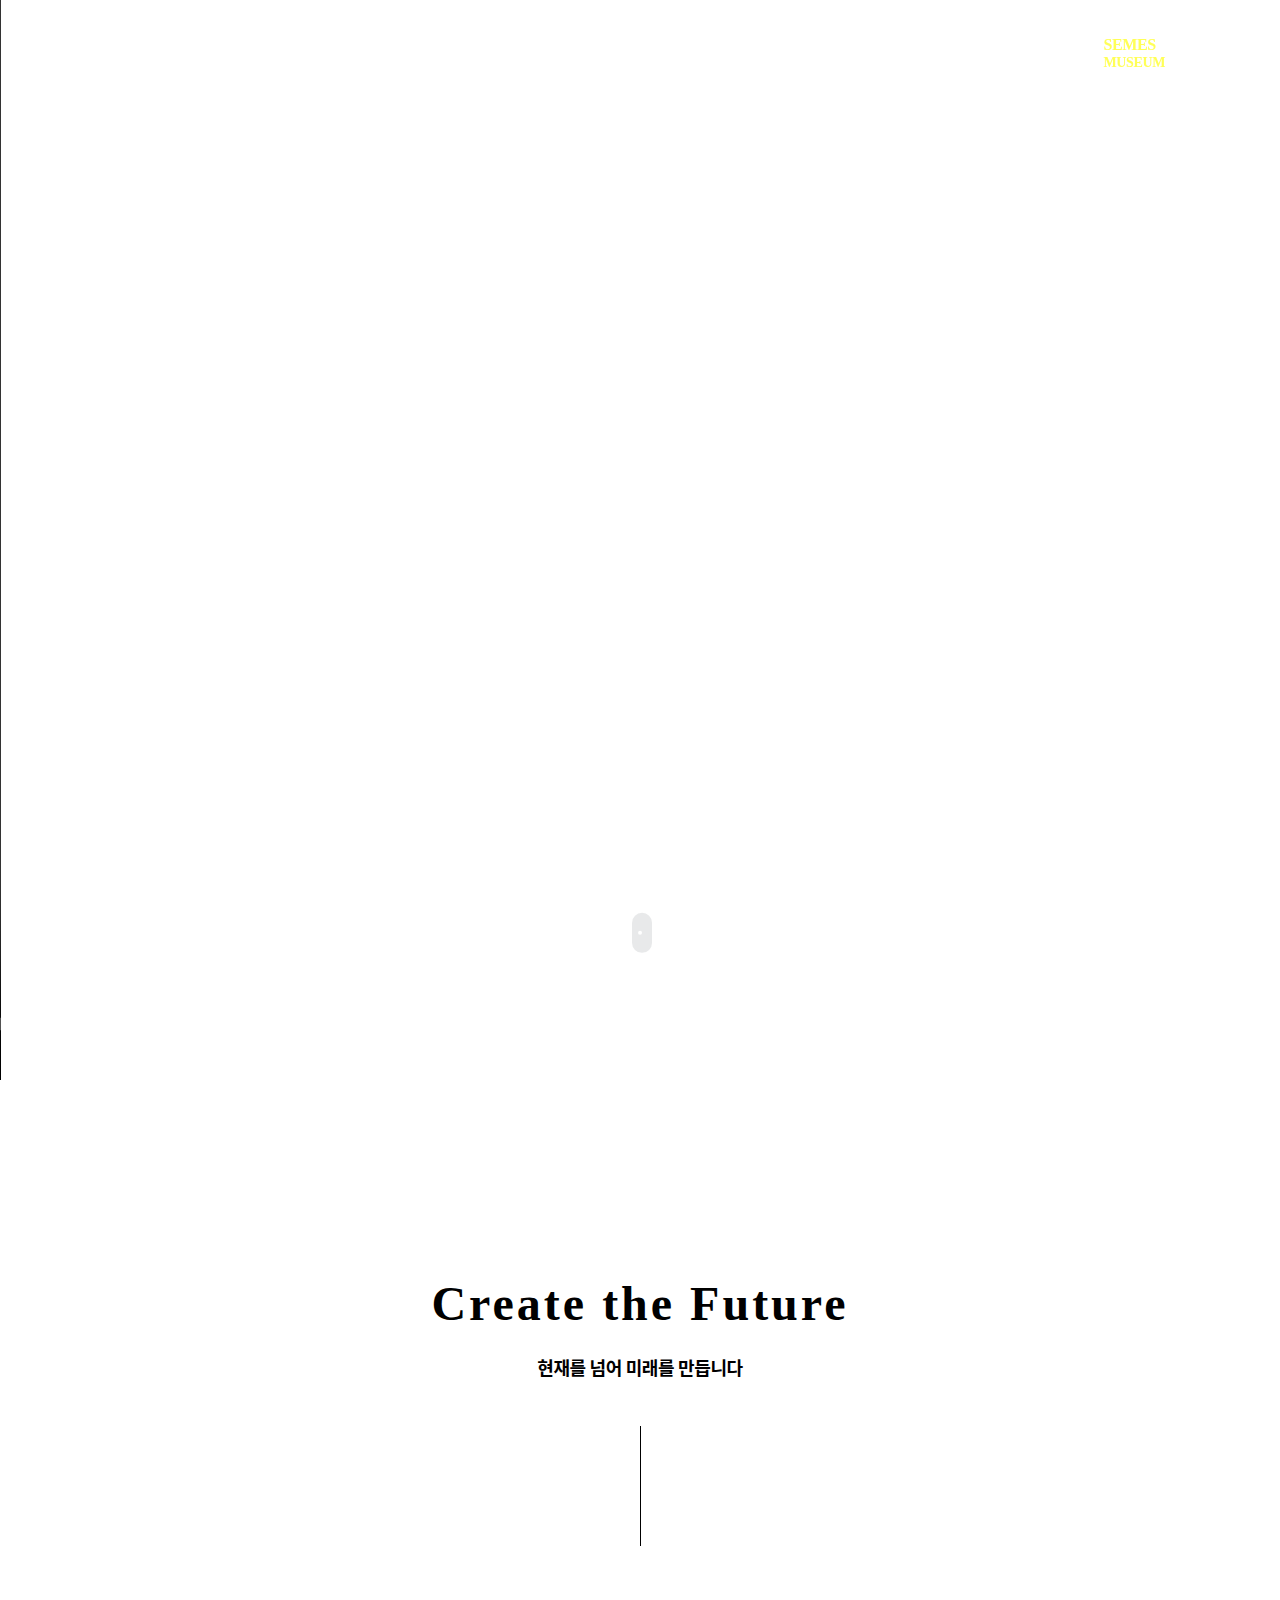
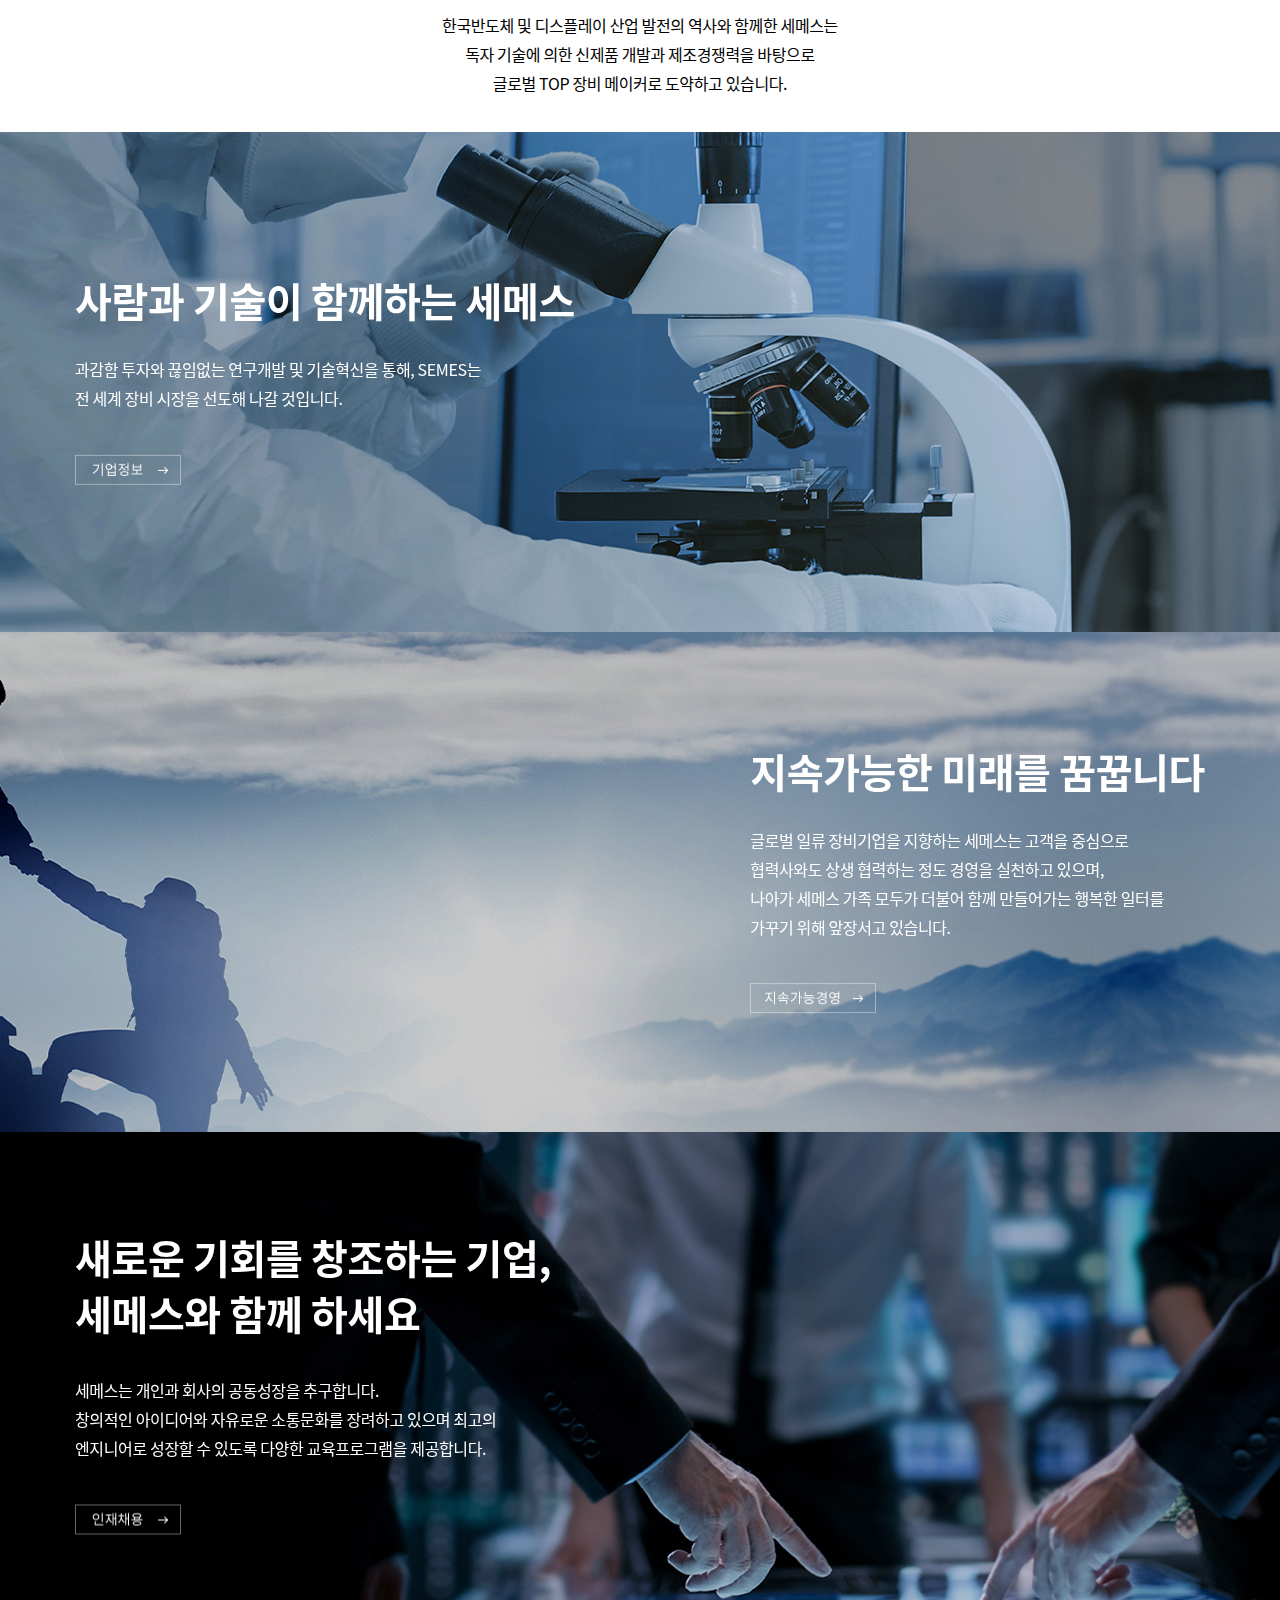
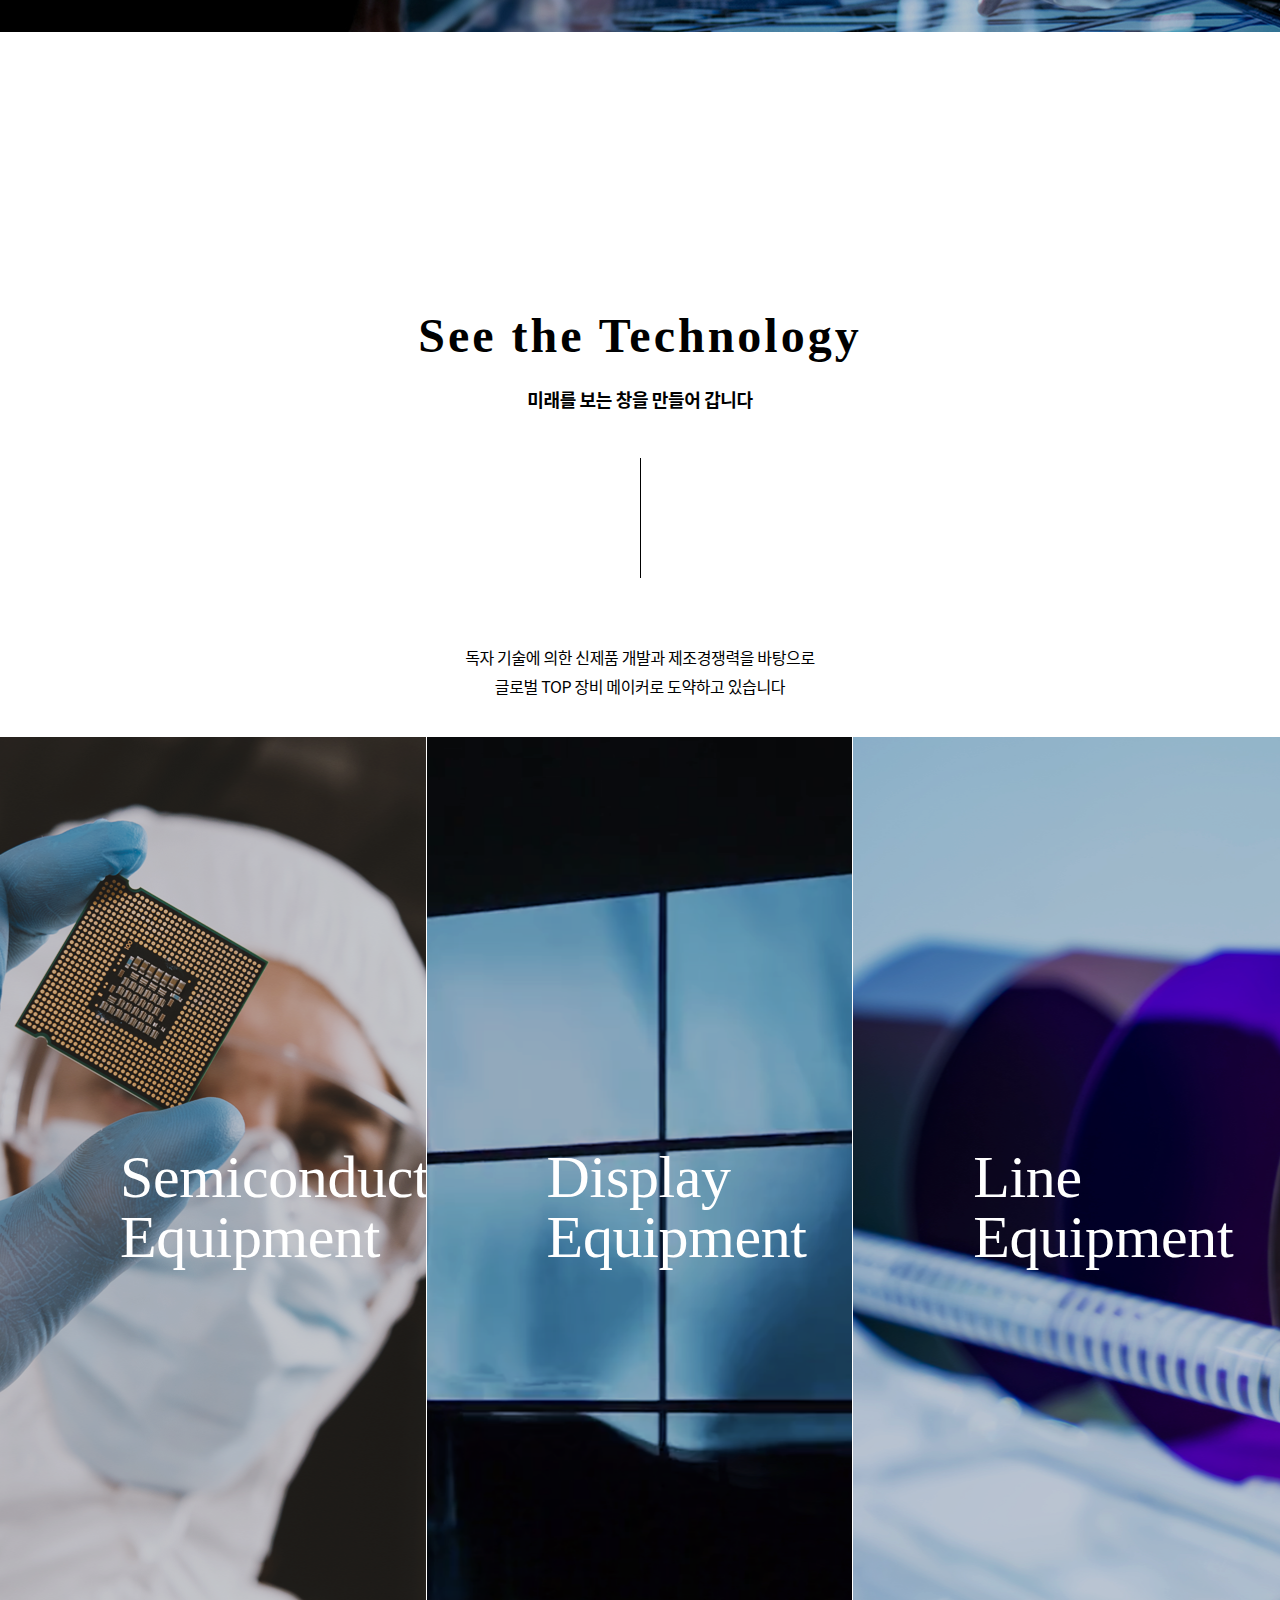
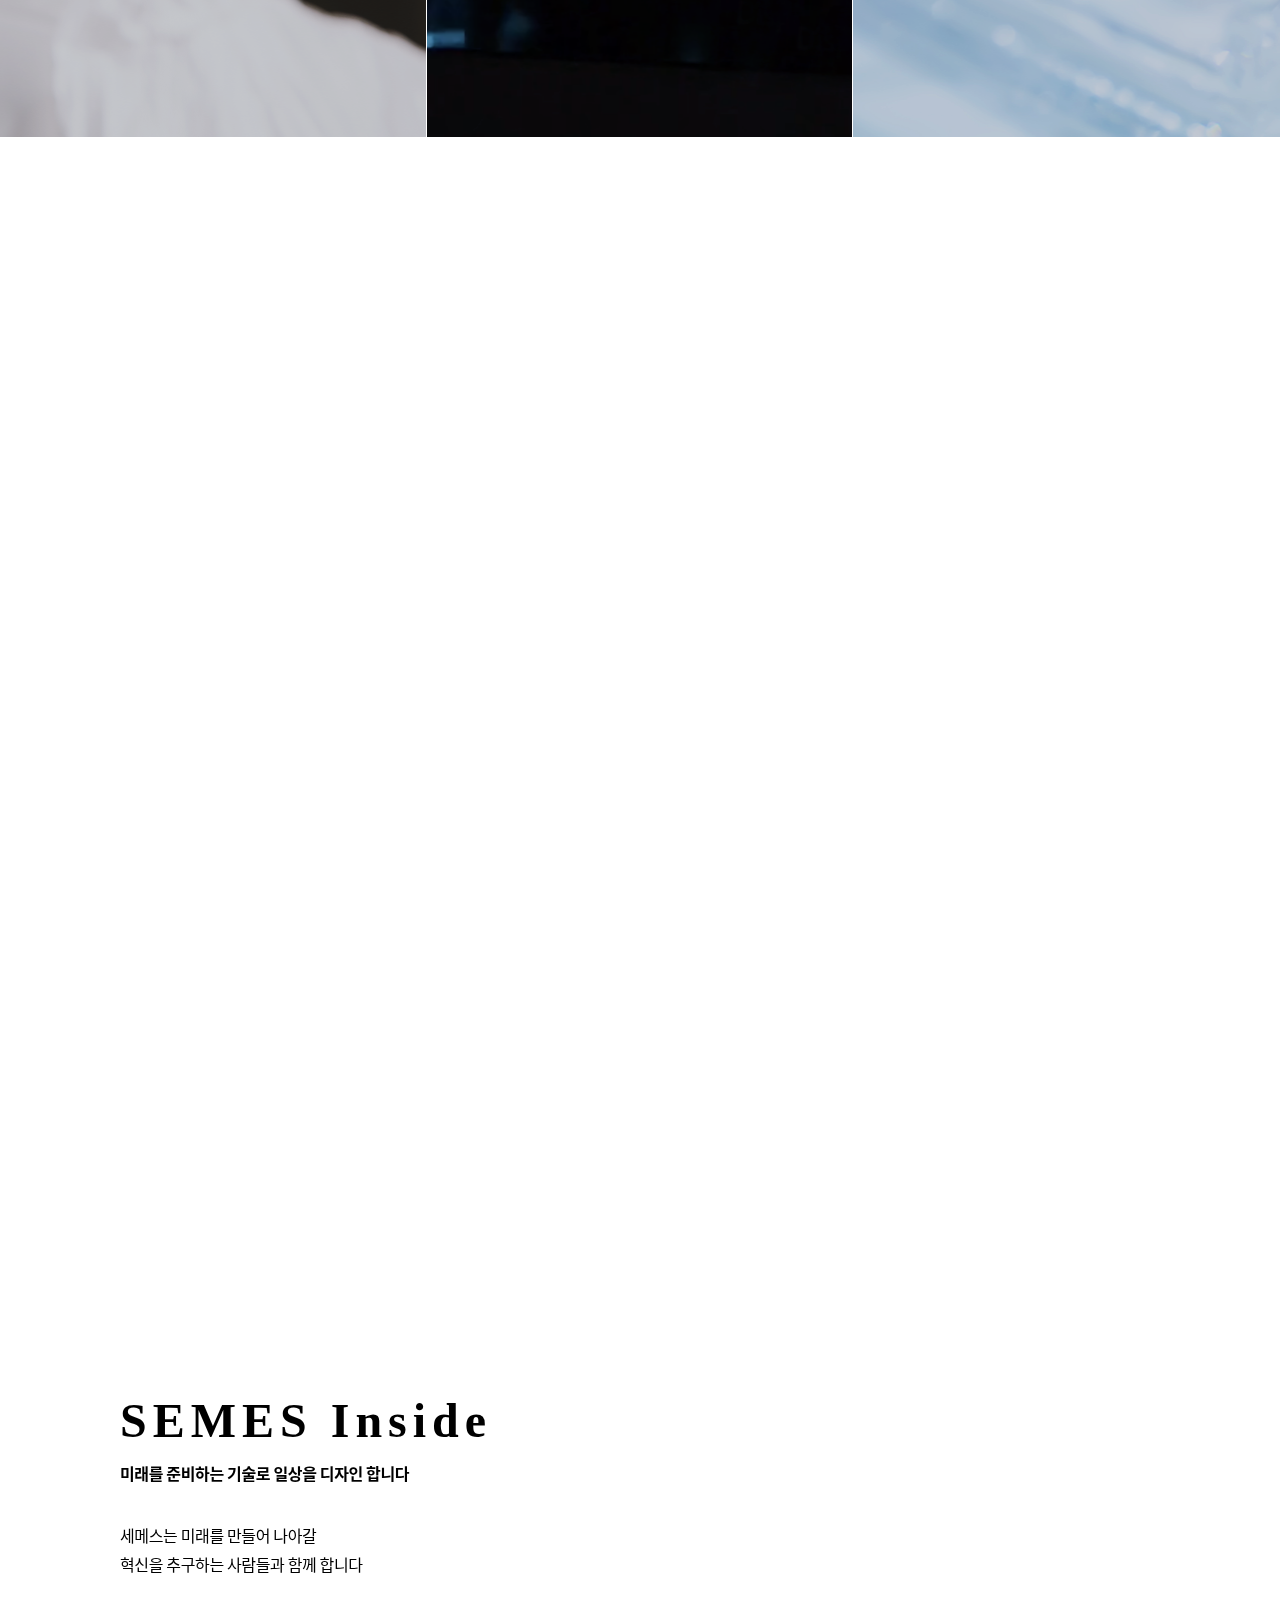
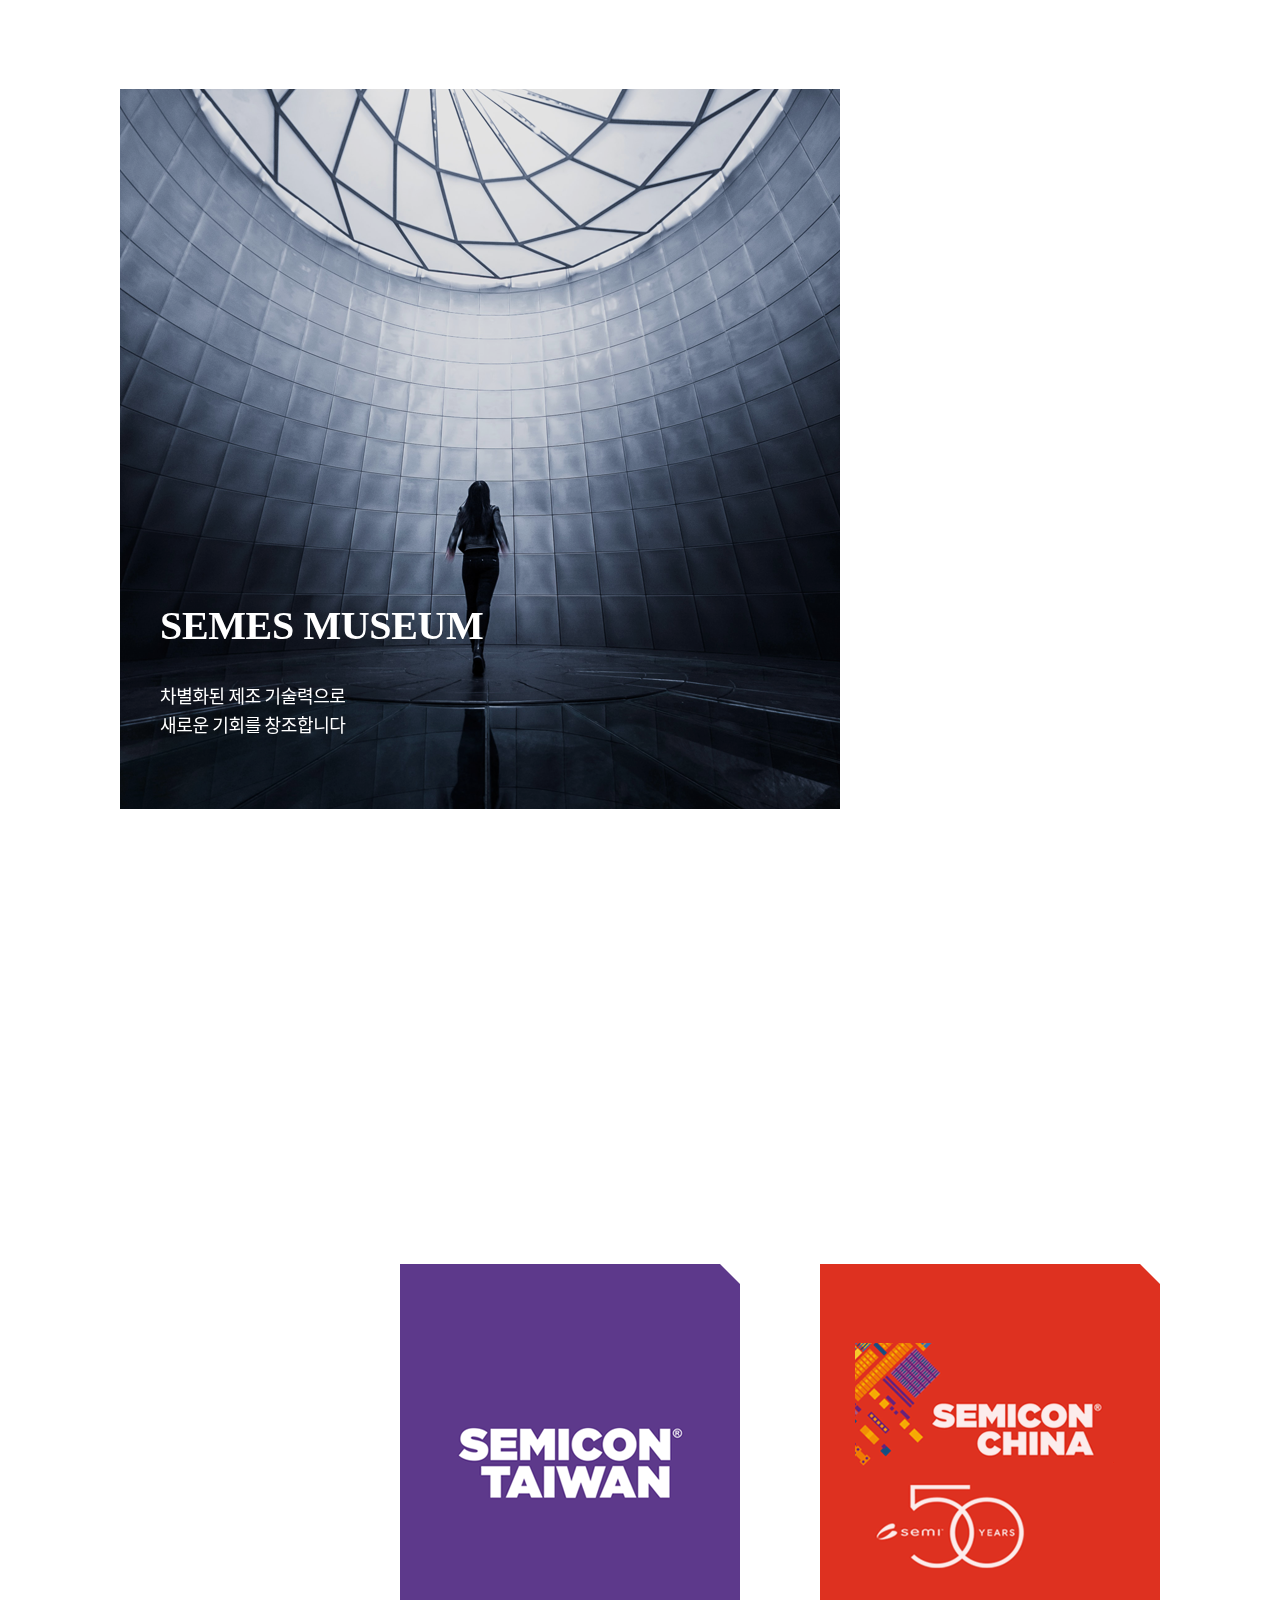
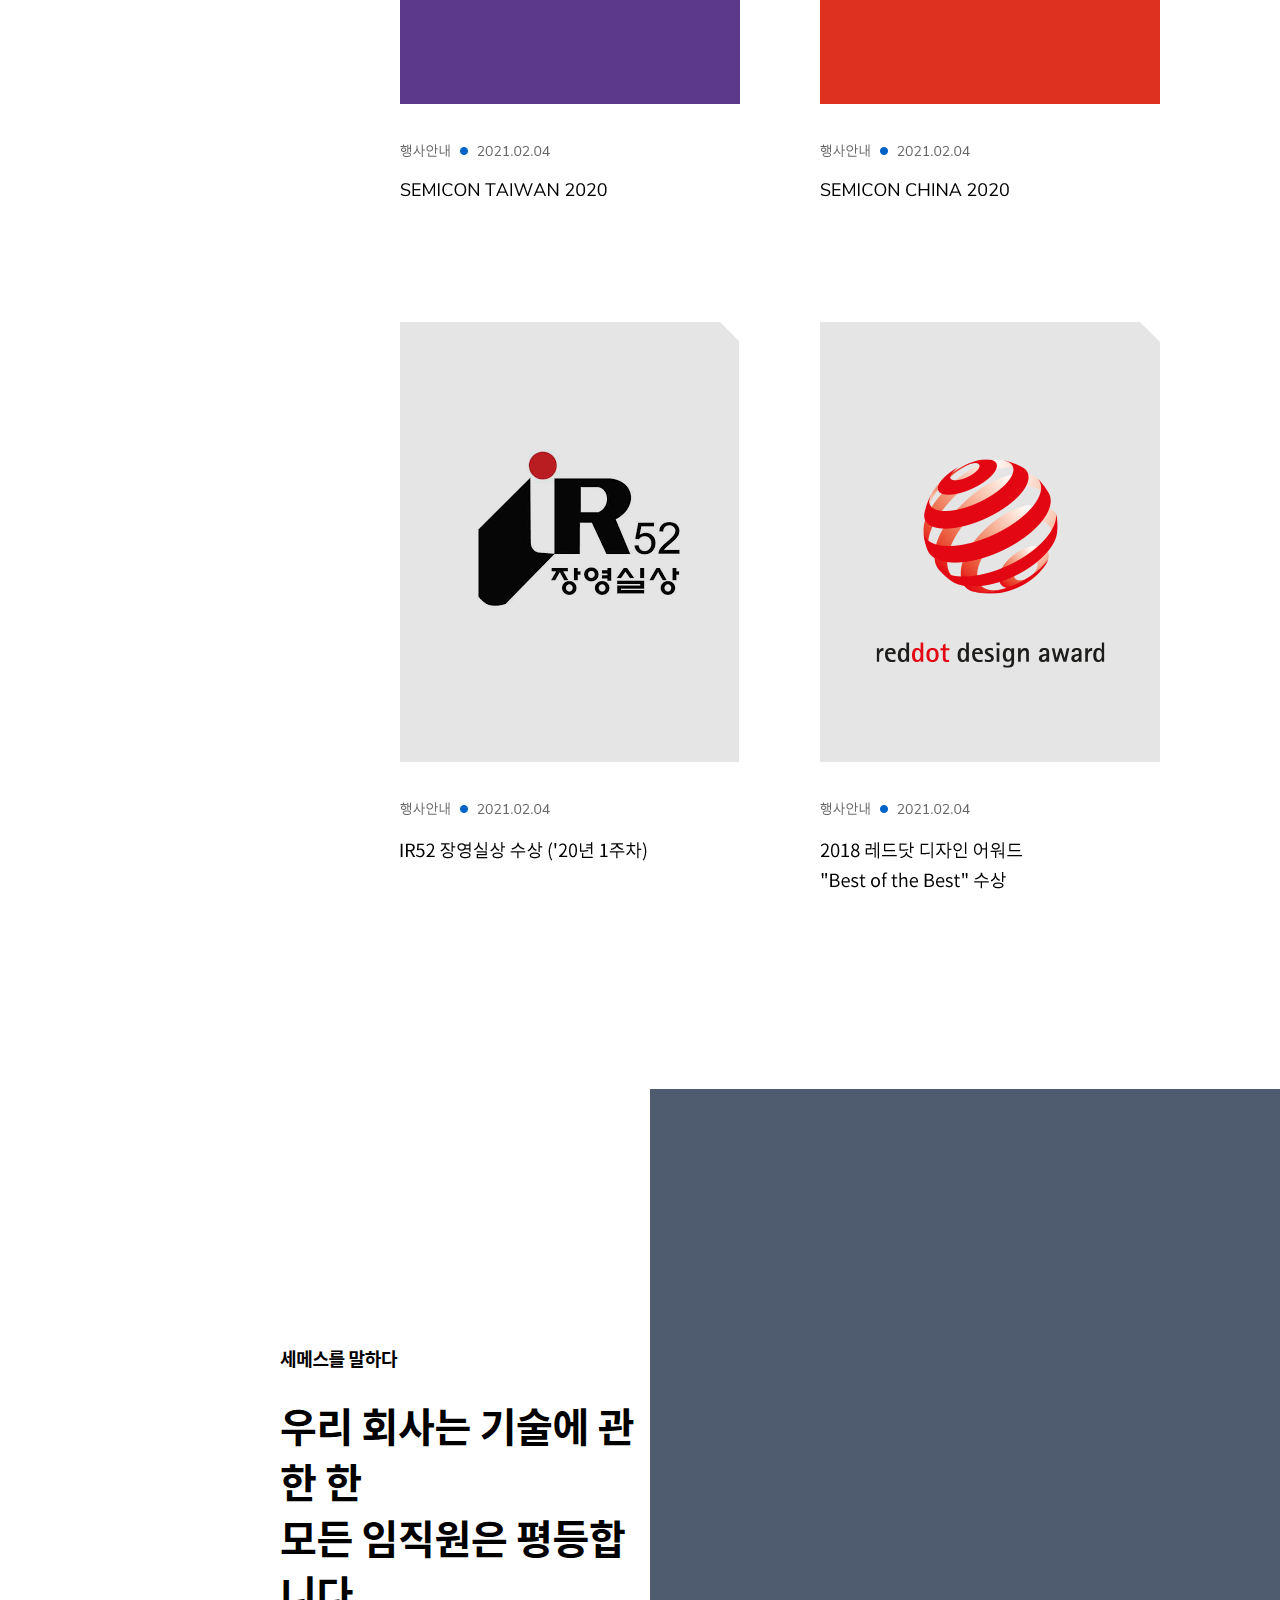
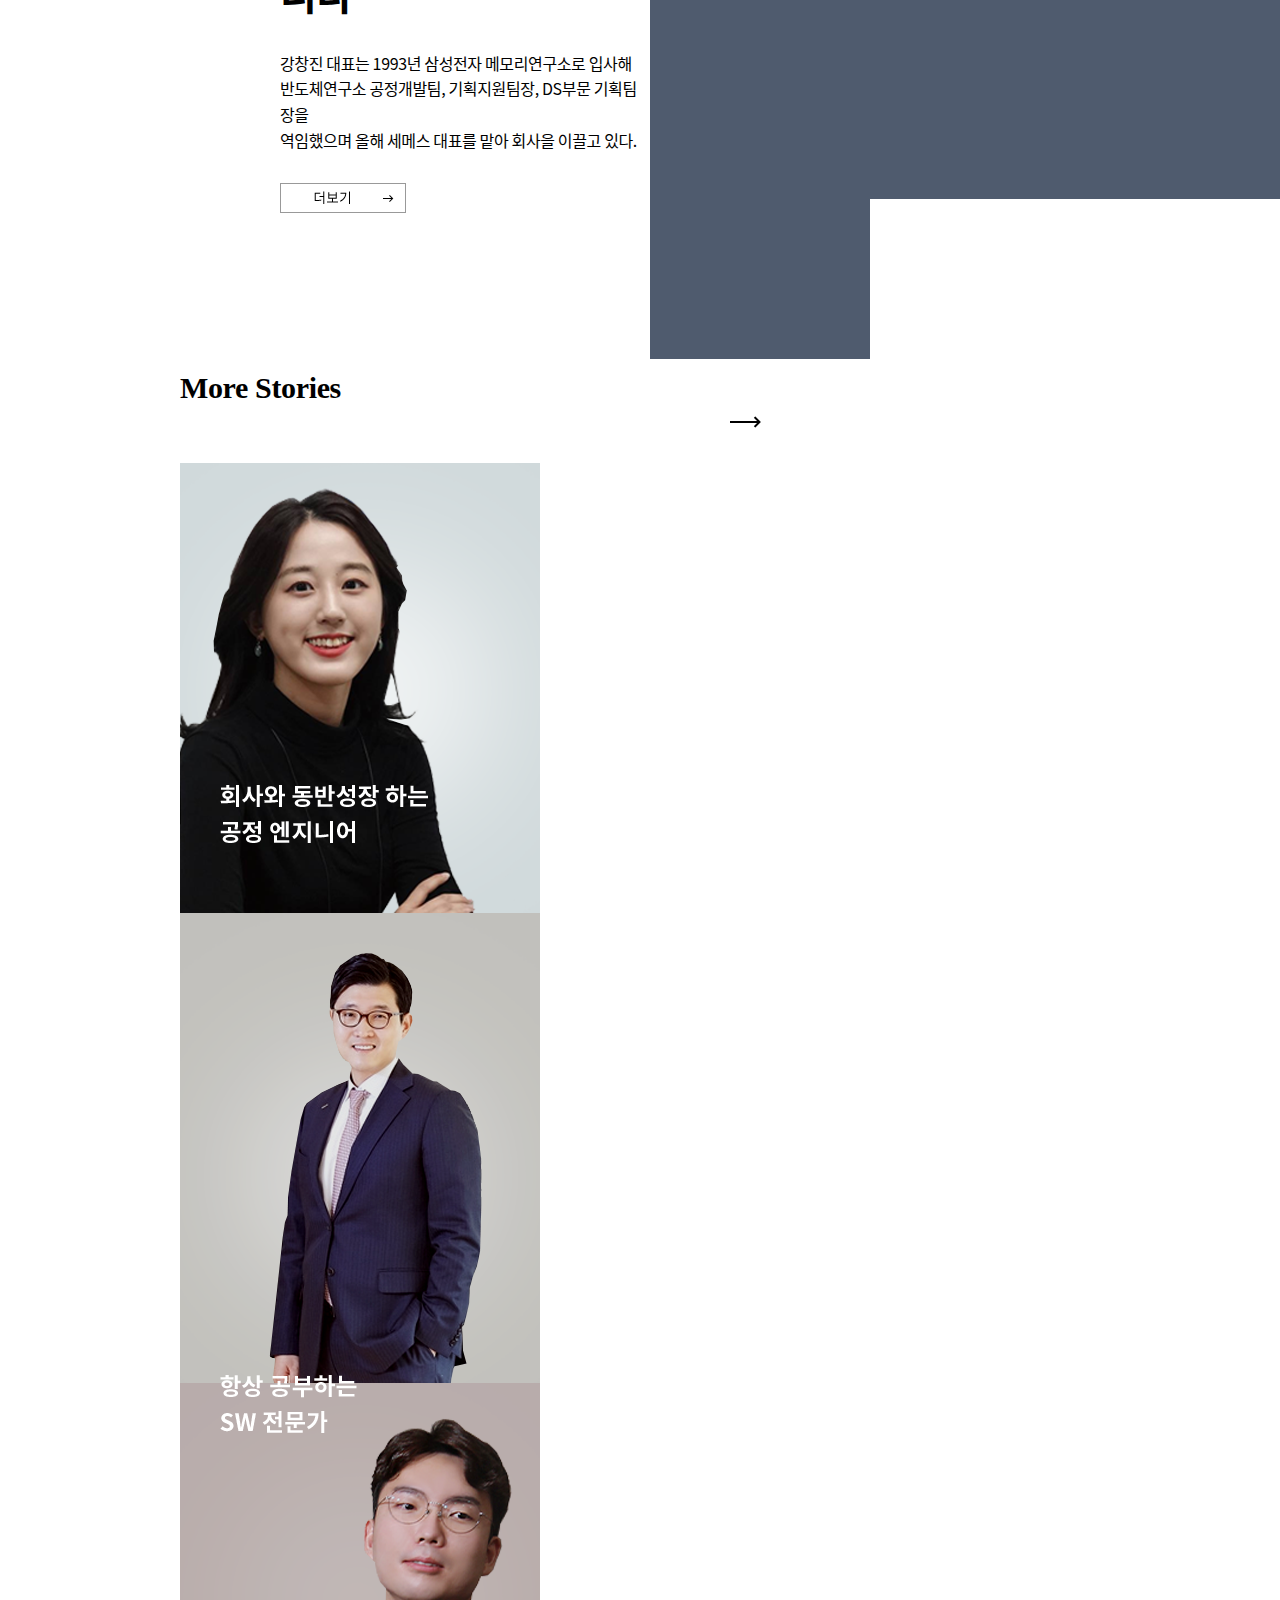
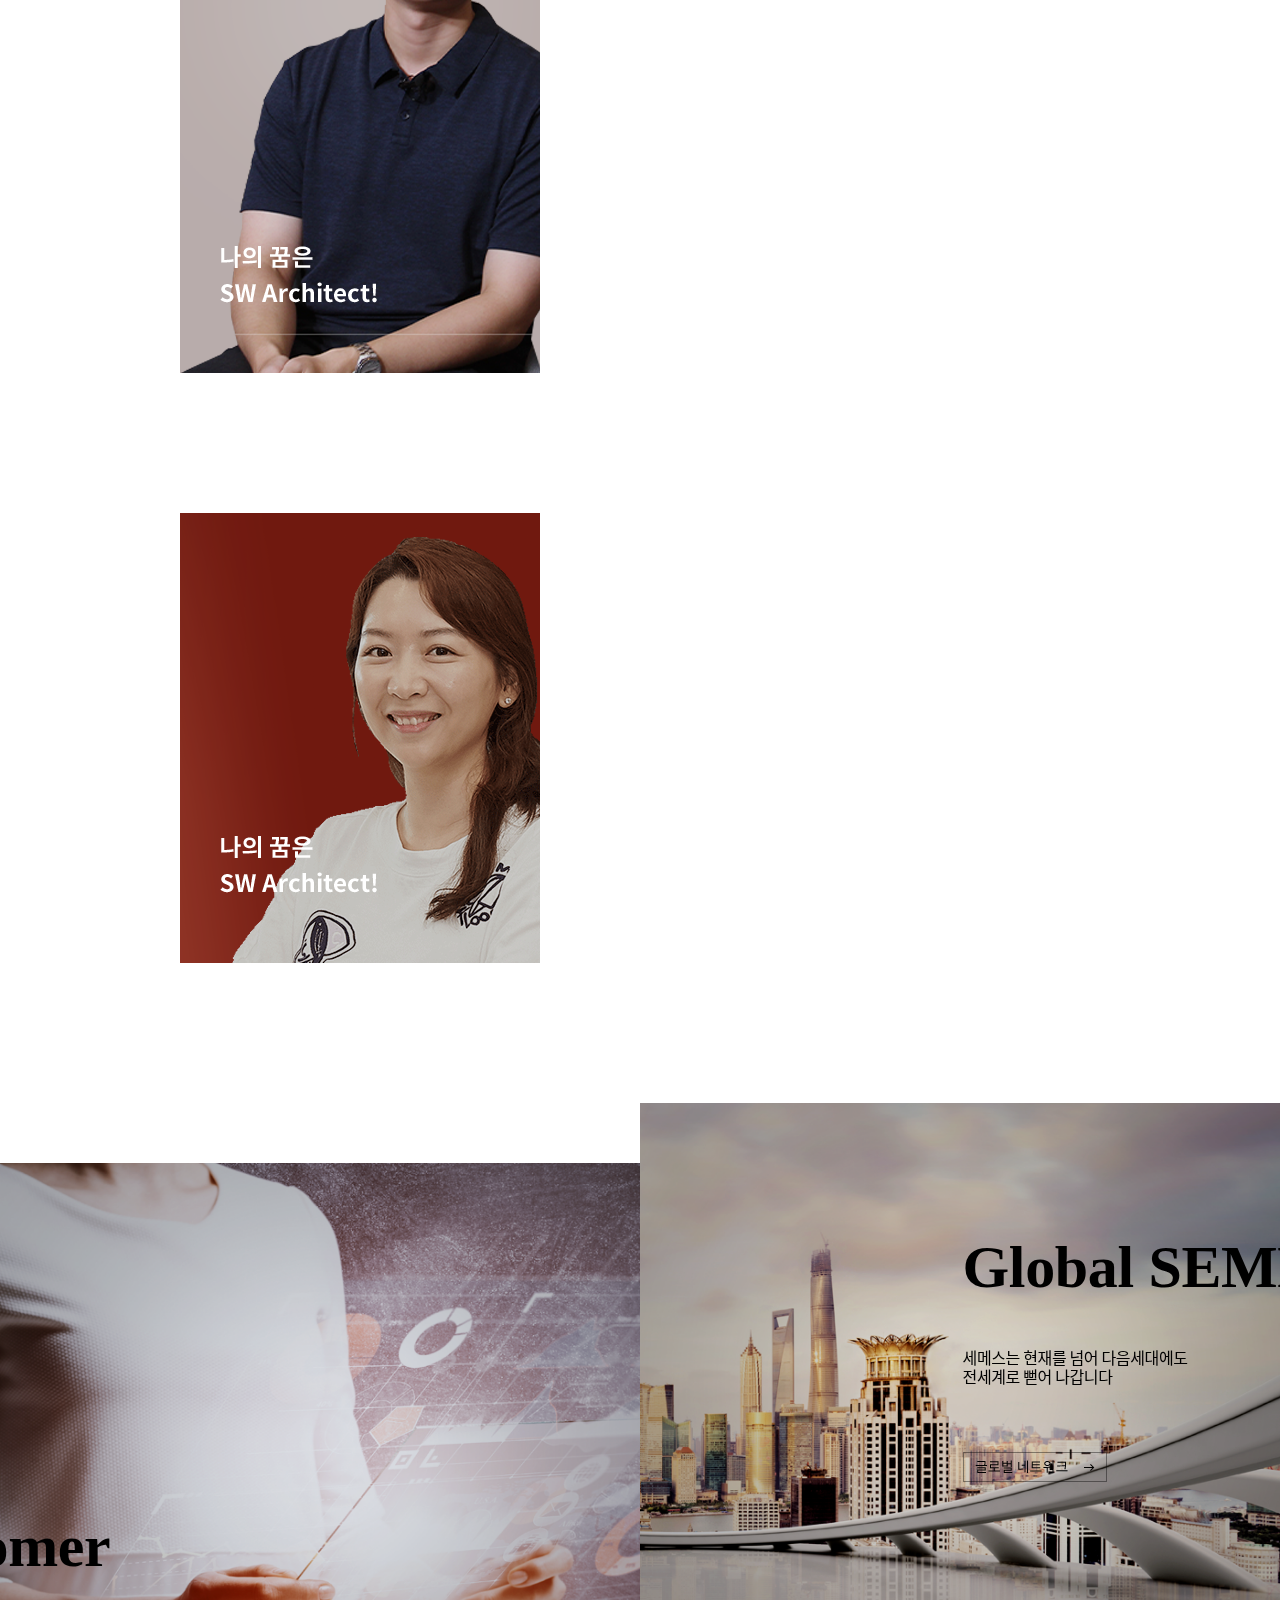
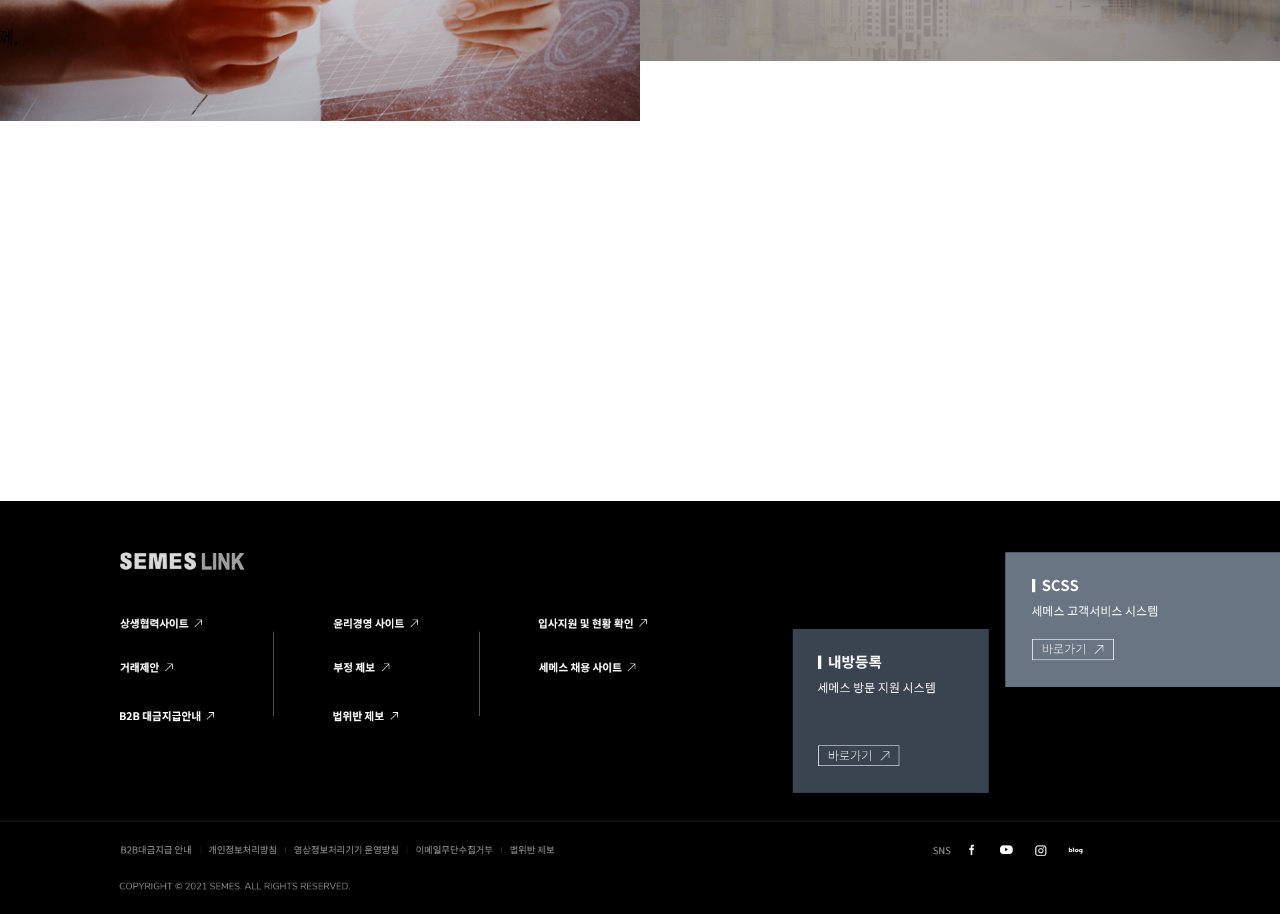
==== commit 38e9d212: "21.03.02" ====
--- a/type_A/html/Main.html
+++ b/type_A/html/Main.html
@@ -10,12 +10,13 @@
     <script src="../resources/js/jqery-3.5.1.min.js"></script>
     <script src="../resources/js/ui.js"></script>
     <script src="../resources/js/plugin.js"></script>
+    <script src="../resources/js/process.js"></script>
     <script src="../resources/js/swiper-bundle.min.js"></script>
 </head>
 <body>
     <div class="wrap">
         <header>
-            <h1><a href="Main.html"><img src="" alt="">SEMES</a></h1>
+            <h1 class="eng"><a href="Main.html"><img src="../resources/images/logo.png" alt=""></a></h1>
             <div class="util">
                 <ul>
                     <li><a href="#" class="museum eng"><span>SEMES</span><br>MUSEUM</a></li>
@@ -31,7 +32,7 @@
             <nav class="gnb">
                 <div class="gnb_wrap">
                     <div class="bg">
-                        <video src="../resources/videos/type_A_gnb_bg.mp4" muted></video>
+                        <video src="../resources/videos/type_A_gnb.mp4" autoplay loop muted></video>
                     </div>
 
                     <div class="dim"></div>
@@ -41,7 +42,7 @@
                     <div class="nav">
                         <ul class="menu">
                             <li>
-                                <a href="#">Company</a>
+                                <a href="#" class="dep01">Company</a>
                                 <ul class="sub_menu">
                                     <li><a href="#">기업개요</a></li>
                                     <li><a href="#">CEO메시지</a></li>
@@ -52,14 +53,14 @@
                                 </ul>
                             </li>
                             <li>
-                                <a href="#">Product</a>
+                                <a href="#" class="dep01">Product</a>
                                 <ul class="sub_menu">
                                     <li><a href="#">반도체 장비</a></li>
                                     <li><a href="#">디스플레이 장비</a></li>
                                 </ul>
                             </li>
                             <li>
-                                <a href="#">Media</a>
+                                <a href="#" class="dep01">Media</a>
                                 <ul class="sub_menu">
                                     <li><a href="#">뉴스룸</a></li>
                                     <li><a href="#">세메스를 말하다</a></li>
@@ -67,7 +68,7 @@
                                 </ul>
                             </li>
                             <li>
-                                <a href="#">Careers</a>
+                                <a href="#" class="dep01">Careers</a>
                                 <ul class="sub_menu">
                                     <li><a href="#">인재상</a></li>
                                     <li><a href="#">인사제도</a></li>
@@ -78,7 +79,7 @@
                                 </ul>
                             </li>
                             <li>
-                                <a href="#">Substainbility</a>
+                                <a href="#" class="dep01">Substainbility</a>
                                 <ul class="sub_menu">
                                     <li><a href="#">윤리경영</a></li>
                                     <li><a href="#">준법경영</a></li>
@@ -88,7 +89,7 @@
                                 </ul>
                             </li>
                             <li>
-                                <a href="#">Customer</a>
+                                <a href="#" class="dep01">Customer</a>
                                 <ul class="sub_menu">
                                     <li><a href="#">제품 지원 / 서비스</a></li>
                                     <li><a href="#">협력사 서비스</a></li>
@@ -121,7 +122,7 @@
                     <div class="swiper-wrapper">
 
                         <div class="swiper-slide sl_01">
-                            <video src="../resources/videos/type_A_gnb_bg.mp4" muted controls loop></video>
+                            <video src="../resources/videos/type_A_main.mp4" muted controls loop></video>
                         </div>
 
                         <div class="swiper-slide sl_02">
@@ -172,7 +173,7 @@
 
             <section class="fslide fslide01">
 				<div class="inner scrollCtr">
-					<div class="bcg"></div>
+					<div class="bcg1"></div>
 					<div class="desc">
 						<div class="sec sec01">
 							<dl>
@@ -187,7 +188,7 @@
 
             <section class="fslide fslide02">
 				<div class="inner scrollCtr">
-					<div class="bcg"></div>
+					<div class="bcg1"></div>
 					<div class="desc">
 						<div class="sec sec02">
 							<dl>
@@ -202,7 +203,7 @@
 
             <section class="fslide fslide03">
 				<div class="inner scrollCtr">
-					<div class="bcg"></div>
+					<div class="bcg1"></div>
 					<div class="desc">
 						<div class="sec sec03">
 							<dl>
@@ -245,18 +246,195 @@
                 </ul>
             </section>
 
-            <!-- <section class="pro">
-                <div class="tab_wrap">
-                    <div class="bcg"></div>
-                    <div class="tab"><img src="" alt="tab"></div>
-                </div>
-
-                <div class="sl_wrap">
-
-                </div>
-            </section> -->
-
-            <section class="about">
+            <div class="process">
+                <section class="section in" id="process">
+                    <div class="section-inner">
+                        <div class="lab-row">
+                            <div class="lab-col lab-col-half">
+                                <div class="section-bgs">
+
+                                    <div class="section-bg bg1">
+                                        <div class="back" style="background-image: url('../resources/images/process_la_bg.png');"></div>
+                                    </div>
+
+                                    <div class="section-bg bg2">
+                                        <div class="back" style="background-image: url('../resources/images/process_la_bg.png');"></div>
+                                    </div>
+
+                                    <div class="section-bg bg3">
+                                        <div class="back" style="background-image: url('../resources/images/process_la_bg.png');"></div>
+                                    </div>
+
+                                    <div class="section-bg bg4">
+                                        <div class="back" style="background-image: url('../resources/images/process_la_bg.png');"></div>
+                                    </div>
+
+                                    <div class="section-bg bg5">
+                                        <div class="back" style="background-image: url('../resources/images/process_la_bg.png');"></div>
+                                    </div>
+
+                                </div>
+                                <div class="title-area">
+                                    <div class="container container-fluid">
+                                        <div class="lab-title">
+                                            <p class="cho_r"><span>바로 지금 이 시간에도<br>세메스는 끊임없는<br>기술혁신으로 미래를<br>준비하고 있습니다</span></p>
+                                        </div>
+                                        <div class="indices">
+                                            <ul>
+                                                <li>
+                                                    <a href="#process1" class="index" data-index="1">
+                                                        <h4 class="title">CLEAN</h4>
+                                                        <div class="progress"><span class="bar"></span></div>
+                                                    </a>
+                                                </li>
+                                                <li>
+                                                    <a href="#process2" class="index" data-index="2">
+                                                        <h4 class="title">PHOTO</h4>
+                                                        <div class="progress"><span class="bar"></span></div>
+                                                    </a>
+                                                </li>
+                                                <li>
+                                                    <a href="#process3" class="index" data-index="3">
+                                                        <h4 class="title">ETCH</h4>
+                                                        <div class="progress"><span class="bar"></span></div>
+                                                    </a>
+                                                </li>
+                                                <li>
+                                                    <a href="#process4" class="index" data-index="4">
+                                                        <h4 class="title">TEST & PACKAGE</h4>
+                                                        <div class="progress"><span class="bar"></span></div>
+                                                    </a>
+                                                </li>
+                                            </ul>
+                                        </div>
+                                    </div>
+                                </div>
+                            </div>
+                            <div class="lab-col lab-col-half">
+                                <div class="container container-fluid">
+                                    <div class="laboratories">
+    
+                                        <div class="lab-desc prev" id="process1">
+                                            
+                                            <div class="desc-img">
+                                                <div class="img">
+                                                    <span class="tb"><img src="../resources/images/process_photo.png"></span>
+                                                </div>
+                                            </div>
+                                            <div class="detail">
+                                                <!-- <h4 class="eng">CLEAN</h4> -->
+                                                <p>당사의 사진 추적 장비는 우수한 생산 능력과 뛰어난 공정<br>성능으로 고객으로부터 신뢰를 받고 있으며 KRF 공정에서<br>제로 검출로 고객사 제품의 품질 향상에 기여합니다.</p>
+                                                <!-- <div class="action">
+                                                    <a href="#"><img src="../resources/images/photo_btn.png" alt=""></a>
+                                                </div> -->
+                                            </div>
+
+                                        </div>
+    
+                                        <div class="lab-desc active" id="process2">
+                                            <div class="desc-img">
+                                                <div class="img">
+                                                    <span class="tb"><img src="../resources/images/process_photo.png"></span>
+                                                </div>
+                                            </div>
+                                            <div class="detail">
+                                                <h4 class="eng">PHOTO</h4>
+                                                <p>당사의 사진 추적 장비는 우수한 생산 능력과 뛰어난 공정<br>성능으로 고객으로부터 신뢰를 받고 있으며 KRF 공정에서<br>제로 검출로 고객사 제품의 품질 향상에 기여합니다.</p>
+                                                <div class="action">
+                                                    <a href="#"><img src="../resources/images/photo_btn.png" alt=""></a>
+                                                </div>
+                                            </div>
+                                        </div>
+    
+                                        <div class="lab-desc" id="process3">
+                                            <div class="desc-img">
+                                                <div class="img">
+                                                    <span class="tb"><img src="../resources/images/process_photo.png"></span>
+                                                </div>
+                                            </div>
+                                            <div class="detail">
+                                                <h4 class="eng">ETCH</h4>
+                                                <p>당사의 사진 추적 장비는 우수한 생산 능력과 뛰어난 공정<br>성능으로 고객으로부터 신뢰를 받고 있으며 KRF 공정에서<br>제로 검출로 고객사 제품의 품질 향상에 기여합니다.</p>
+                                                <div class="action">
+                                                    <a href="#"><img src="../resources/images/photo_btn.png" alt=""></a>
+                                                </div>
+                                            </div>
+                                        </div>
+    
+                                        <div class="lab-desc" id="process4">
+                                            <div class="desc-img">
+                                                <div class="img">
+                                                    <span class="tb"><img src="../resources/images/process_photo.png"></span>
+                                                </div>
+                                            </div>
+                                            <div class="detail">
+                                                <h4 class="eng">TEST & PACKAGE</h4>
+                                                <p>당사의 사진 추적 장비는 우수한 생산 능력과 뛰어난 공정<br>성능으로 고객으로부터 신뢰를 받고 있으며 KRF 공정에서<br>제로 검출로 고객사 제품의 품질 향상에 기여합니다.</p>
+                                                <div class="action">
+                                                    <a href="#"><img src="../resources/images/photo_btn.png" alt=""></a>
+                                                </div>
+                                            </div>
+                                        </div>
+    
+                                    </div>
+        
+                                </div>
+        
+                            </div>
+                        </div>
+                    </div>
+                </section>
+            </div>
+
+            <section class="inside">
+                <div class="cont">
+                    <div class="la fl">
+                        <div class="tit">
+                            <h2 class="eng">SEMES Inside</h2>
+                            <p class="mid">미래를 준비하는 기술로 일상을 디자인 합니다</p>
+                            <p class="bot">세메스는 미래를 만들어 나아갈<br>혁신을 추구하는 사람들과 함께 합니다</p>
+                        </div>
+
+                        <img src="../resources/images/inside_la_visual.png" alt="">
+                        <dl class="desc">
+                            <dt class="eng">SEMES MUSEUM</dt>
+                            <dd>차별화된 제조 기술력으로<br>새로운 기회를 창조합니다</dd>
+                        </dl>
+                    </div>
+                    <ul class="ra fr">
+                        <li>
+                            <img src="../resources/images/inside_ra_01.png" alt="">
+                            <dl>
+                                <dt><img src="../resources/images/inside_ra_01_desc_01.png" alt=""></dt>
+                                <dd><img src="../resources/images/inside_ra_01_desc_02.png" alt=""></dd>
+                            </dl>
+                        </li>
+                        <li>
+                            <img src="../resources/images/inside_ra_02.png" alt="">
+                            <dl>
+                                <dt><img src="../resources/images/inside_ra_01_desc_01.png" alt=""></dt>
+                                <dd><img src="../resources/images/inside_ra_02_desc_02.png" alt=""></dd>
+                            </dl>
+                        </li>
+                        <li>
+                            <img src="../resources/images/inside_ra_03.png" alt="">
+                            <dl>
+                                <dt><img src="../resources/images/inside_ra_01_desc_01.png" alt=""></dt>
+                                <dd><img src="../resources/images/inside_ra_03_desc_02.png" alt=""></dd>
+                            </dl>
+                        </li>
+                        <li>
+                            <img src="../resources/images/inside_ra_04.png" alt="">
+                            <dl>
+                                <dt><img src="../resources/images/inside_ra_01_desc_01.png" alt=""></dt>
+                                <dd><img src="../resources/images/inside_ra_04_desc_02.png" alt=""></dd>
+                            </dl>
+                        </li>
+                    </ul>
+                </div>
+            </section>
+
+            <section class="about" id="about">
                 <div class="inner">
                     <div class="la fl">
                         <div class="desc">
@@ -267,10 +445,37 @@
                             </dl>
                             <a href="#"><img src="../resources/images/about_la_more_btn.png" alt="더보기"></a>
                         </div>
-                        <div class="sl_wrap">
+                        <div class="visual">
+                            <a href="Main.html#about"><h2 class="eng">More Stories</h2></a>
+                            <ul>
+                                <li>
+                                    <img class="bcg" src="../resources/images/about_sl_01_bg.png" alt="">
+                                    <img class="tit" src="../resources/images/about_sl_01_tit.png" alt="">
+                                    <div class="dim"></div>
+                                </li>
+                                <li>
+                                    <img class="bcg" src="../resources/images/about_sl_02_bg.png" alt="">
+                                    <img class="tit"  src="../resources/images/about_sl_02_tit.png" alt="">
+                                    <div class="dim"></div>
+                                </li>
+                                <li>
+                                    <img class="bcg" src="../resources/images/about_sl_03_bg.png" alt="">
+                                    <img class="tit"  src="../resources/images/about_sl_03_tit.png" alt="">
+                                    <div class="dim"></div>
+                                </li>
+                                <li>
+                                    <img class="bcg" src="../resources/images/about_sl_04_bg.png" alt="">
+                                    <img class="tit"  src="../resources/images/about_sl_04_tit.png" alt="">
+                                    <div class="dim"></div>
+                                </li>
+                            </ul>
+                        </div>
+
+                        <!-- <div class="sl_wrap">
                             <h2 class="eng">More Stories</h2>
                             <div class="swiper-container">
                                 <div class="swiper-wrapper">
+
                                     <div class="swiper-slide">
                                         <ul>
                                             <li>
@@ -291,6 +496,7 @@
                                             </li>
                                         </ul>
                                     </div>
+
                                     <div class="swiper-slide">
                                         <ul>
                                             <li>
@@ -311,45 +517,148 @@
                                             </li>
                                         </ul>
                                     </div>
+
+                                    <div class="swiper-slide">
+                                        <ul>
+                                            <li>
+                                                <img src="../resources/images/about_sl_01_bg.png" alt="">
+                                                <img class="tit"  src="../resources/images/about_sl_01_tit.png" alt="">
+                                            </li>
+                                            <li>
+                                                <img src="../resources/images/about_sl_02_bg.png" alt="">
+                                                <img class="tit"  src="../resources/images/about_sl_02_tit.png" alt="">
+                                            </li>
+                                            <li>
+                                                <img src="../resources/images/about_sl_03_bg.png" alt="">
+                                                <img class="tit"  src="../resources/images/about_sl_03_tit.png" alt="">
+                                            </li>
+                                            <li>
+                                                <img src="../resources/images/about_sl_04_bg.png" alt="">
+                                                <img class="tit"  src="../resources/images/about_sl_04_tit.png" alt="">
+                                            </li>
+                                        </ul>
+                                    </div>
+
+                                    <div class="swiper-slide">
+                                        <ul>
+                                            <li>
+                                                <img src="../resources/images/about_sl_01_bg.png" alt="">
+                                                <img class="tit"  src="../resources/images/about_sl_01_tit.png" alt="">
+                                            </li>
+                                            <li>
+                                                <img src="../resources/images/about_sl_02_bg.png" alt="">
+                                                <img class="tit"  src="../resources/images/about_sl_02_tit.png" alt="">
+                                            </li>
+                                            <li>
+                                                <img src="../resources/images/about_sl_03_bg.png" alt="">
+                                                <img class="tit"  src="../resources/images/about_sl_03_tit.png" alt="">
+                                            </li>
+                                            <li>
+                                                <img src="../resources/images/about_sl_04_bg.png" alt="">
+                                                <img class="tit"  src="../resources/images/about_sl_04_tit.png" alt="">
+                                            </li>
+                                        </ul>
+                                    </div>
+
                                 </div>
-                                <!-- Add Pagination -->
-                                <div class="swiper-pagination"></div>
-                                <!-- Add Arrows -->
-                                <div class="swiper-button-next"></div>
-                                <div class="swiper-button-prev"></div>
-                            </div>
-
-                            <!-- Initialize Swiper -->
-                            <script>
-                                var swiper = new Swiper('.swiper-container', {
-                                    autoheight:'true',
-                                    loop:'true',
-                                pagination: {
-                                    el: '.swiper-pagination',
-                                    type: 'fraction',
-                                },
-                                navigation: {
-                                    nextEl: '.swiper-button-next',
-                                    prevEl: '',
-                                },
-                                });
-                            </script>
-                        </div>
-                    </div>
+                            </div>
+                            
+                        </div> -->
+                    </div>
+
                     <div class="ra fr">
-                        <div class="visual">
+                        <div class="sl_wrap">
+                            <div class="swiper-container">
+                                <div class="swiper-wrapper">
+
+                                    <div class="swiper-slide">
+                                        <img class="bg" src="../resources/images/about_ra_thumb_bg.png" alt="thumbBg">
+                                        <img class="ceo" src="../resources/images/about_ra_thumb_ceo.png" alt="ceo">
+                                    </div>
+
+                                    <div class="swiper-slide">
+                                        <img class="bg" src="../resources/images/about_ra_thumb_bg.png" alt="thumbBg">
+                                        <img class="ceo" src="../resources/images/about_ra_thumb_ceo.png" alt="ceo">
+                                    </div>
+
+                                    <div class="swiper-slide">
+                                        <img class="bg" src="../resources/images/about_ra_thumb_bg.png" alt="thumbBg">
+                                        <img class="ceo" src="../resources/images/about_ra_thumb_ceo.png" alt="ceo">
+                                    </div>
+
+                                    <div class="swiper-slide">
+                                        <img class="bg" src="../resources/images/about_ra_thumb_bg.png" alt="thumbBg">
+                                        <img class="ceo" src="../resources/images/about_ra_thumb_ceo.png" alt="ceo">
+                                    </div>
+
+                                </div>
+                                
+                                <div class="paging">
+                                    <div class="swiper-pagination"></div>
+                                </div>
+
+                            </div>
+                        </div>
+
+                        <!-- <div class="visual">
                             <img class="bg" src="../resources/images/about_ra_thumb_bg.png" alt="thumbBg">
                             <img class="ceo" src="../resources/images/about_ra_thumb_ceo.png" alt="ceo">
-                            <div class="paging"><img src="../resources/images/about_sl_paging.png" alt="페이징"></div>
-                        </div>
-                    </div>
-                </div>
+                        </div> -->
+                    </div>
+                </div>
+                
+                <!-- Initialize Swiper -->
+                <script>
+                    var swiper = new Swiper('.about .ra .sl_wrap .swiper-container', {
+                        autoheight:'true',
+                        pagination: {
+                            el: '.about .sl_wrap .swiper-container .paging .swiper-pagination',
+                            clickable: true,
+                            renderBullet: function (index, className) {
+                                return '<span class="' + className + '">' + "0" + (index + 1) + '</span>';
+                            },
+                        },
+                    });
+                </script>
                 
             </section>
 
+            <section class="company">
+                <div class="inner">
+                    <ul>
+                        <li class="customer">
+                            <div class="visual">
+                                <img src="../resources/images/customer_bg.png" alt="customer">
+                                <div class="dim"></div>
+                            </div>
+                            <div class="desc">
+                                <dl>
+                                    <dt class="eng">Customer</dt>
+                                    <dd>고객과 함께 기술과 함께,<br>세메스</dd>
+                                </dl>
+                                <a href="#" class="more_btn"><img src="../resources/images/customer_btn.png" alt="고객지원"></a>
+                            </div>
+                        </li>
+                        <li class="network">
+                            <div class="visual">
+                                <img src="../resources/images/network_bg.png" alt="global semes">
+                                <div class="dim"></div>
+                            </div>
+                            <div class="desc">
+                                <dl>
+                                    <dt class="eng">Global SEMES</dt>
+                                    <dd>세메스는 현재를 넘어 다음세대에도<br>전세계로 뻗어 나갑니다</dd>
+                                </dl>
+                                <a href="#" class="more_btn"><img src="../resources/images/network_btn.png" alt="글로벌 네트워크"></a>
+                            </div>
+                        </li>
+                    </ul>
+                </div>
+            </section>
+
         </main>
         <footer>
-            <img src="../resources/images/footer.png" alt="footer">
+            <img src="../resources/images/footer_02.png" alt="footer">
         </footer>
     </div>
     
--- a/type_A/resources/css/import.css
+++ b/type_A/resources/css/import.css
@@ -0,0 +1,54 @@
+@charset 'utf-8';
+
+
+@import url('reset.css');
+@import url('swiper.min.css');
+@import url('global.css');
+
+@font-face{
+	font-family: Noto Sans CJK KR;
+	font-weight: 400;
+	src: url('../font/NOTOSANSCJKKR-REGULAR.OTF');
+}
+
+@font-face{
+	font-family: Noto sans CJK KR;
+	font-weight: 700;
+	src: url('../font/NOTOSANSCJKKR-BOLD.OTF');
+}
+
+@font-face{
+	font-family: Nunito Sans;
+	font-weight: 400;
+	src: url('../font/NunitoSans-Regular.ttf');
+}
+
+@font-face{
+	font-family: Nunito Sans;
+	font-weight: 600;
+	src: url('../font/NunitoSans-SemiBold.ttf');
+}
+
+@font-face{
+	font-family: Nunito Sans;
+	font-weight: 700;
+	src: url('../font/NunitoSans-Bold.ttf');
+}
+
+@font-face{
+	font-family: Blender Pro;
+	font-weight: 300;
+	src: url('../font/BlenderPro-Thin.ttf');
+}
+
+@font-face{
+	font-family: Blender Pro;
+	font-weight: 700;
+	src: url('../font/BlenderPro-Bold.ttf');
+}
+
+@font-face{
+	font-family: Blender Pro;
+	font-weight: 800;
+	src: url('../font/BlenderPro-Heavy.ttf');
+}
--- a/type_A/resources/css/main.css
+++ b/type_A/resources/css/main.css
@@ -71,8 +71,8 @@
     margin: auto;
 }
 .main_vsl .scrollBtn .mouse:before {
-    width: 32px;
-    height: 55px;
+    width: 20px;
+    height: 40px;
     background-color: #222a30;
     opacity: .1;
     border-radius: 100px;
@@ -105,13 +105,13 @@
 .fslide .inner .desc .sec dl dd.more_btn a{display: inline-block;}
 
 
-.fslide01 .inner .bcg{position: absolute; width: 100%; height: 100%; background: url('../images/futre_fslide_01_bg.png')no-repeat center 0; background-size: cover;}
+.fslide01 .inner .bcg1{position: absolute; width: 100%; height: 100%; background: url('../images/futre_fslide_01_bg.png')no-repeat center 0; background-size: cover;}
 .fslide01 .inner .desc .sec{left: 0;}
 
-.fslide02 .inner .bcg{position: absolute; width: 100%; height: 100%; background: url('../images/futre_fslide_02_bg.png')no-repeat center 0; background-size: cover;}
+.fslide02 .inner .bcg1{position: absolute; width: 100%; height: 100%; background: url('../images/futre_fslide_02_bg.png')no-repeat center 0; background-size: cover;}
 .fslide02 .inner .desc .sec{right: 0;}
 
-.fslide03 .inner .bcg{position: absolute; width: 100%; height: 100%; background: url('../images/futre_fslide_03_bg.png')no-repeat center 0; background-size: cover;}
+.fslide03 .inner .bcg1{position: absolute; width: 100%; height: 100%; background: url('../images/futre_fslide_03_bg.png')no-repeat center 0; background-size: cover;}
 .fslide03 .inner .desc .sec{left: 0;}
 .fslide03 .inner .desc .sec dl dt{line-height: 1.4;}
 /* future fslide Fin */
@@ -147,7 +147,7 @@
     font-size: 60px; font-weight: 300; line-height: 1; color:#fff;
 }
 
-.about{width: 100%; max-width: 1920px; padding: 35px 0 145px;}
+.about{width: 100%; max-width: 1920px; padding: 35px 0 75px;}
 .about .inner{width: 100%; height: 100%;}
 .about .inner:after{content: ''; display: block; visibility: hidden; clear: both;}
 
@@ -160,8 +160,33 @@
 .about .inner .la .desc dl dd{font-size: 16px; font-weight: 400; line-height: 1.6;}
 .about .inner .la .desc > a{display: inline-block;} 
 
-.about .inner .la .sl_wrap{width: 100%; margin-top: 160px;}
+.about .inner .la .visual{width: 100%; margin-top: 160px;}
+
+.about .inner .la .visual a{display: inline-block; width: 100%;}
+.about .inner .la .visual a h2{display: block; font-size: 30px; font-weight: 700; line-height: 1; margin-bottom:30px;}
+.about .inner .la .visual a h2:after{content: url('../images/right_arrow.png'); width: auto; height: auto; margin-left: 550px; display: inline-block;}
+
+.about .inner .la .visual ul{width: 100%; height: 100%; display: block;}
+.about .inner .la .visual ul:after{content: ''; display: block; visibility: hidden; clear: both;}
+
+.about .inner .la .visual ul li{float: left; position: relative; overflow: hidden;}
+.about .inner .la .visual ul li:nth-child(odd){margin-right: 20px;}
+.about .inner .la .visual ul li:nth-child(even){margin-bottom: 20px;}
+.about .inner .la .visual ul li:nth-child(3){transform: translate(0, -140px);}
+
+.about .inner .la .visual ul li .bcg{ transition: 0.35s ease-in-out;}
+.about .inner .la .visual ul li:hover .bcg{transform: scale(1.1);}
+
+.about .inner .la .visual ul li .tit{padding: 0 0 70px 40px; position: absolute; left: 0; bottom: 0; z-index: 5;}
+.about .inner .la .visual ul li .dim{
+    position: absolute; left: 0; top: 0; z-index: 4; opacity: 0; 
+    width: 100%; height: 100%; background: rgba(0, 0, 0, 0.5); transition: 0.35s ease-in-out;
+}
+.about .inner .la .visual ul li:hover .dim{opacity: 1;}
+
+/* .about .inner .la .sl_wrap{width: 100%; margin-top: 160px;}
 .about .inner .la .sl_wrap > h2{display: inline-block; font-size: 30px; font-weight: 700; line-height: 1; margin-bottom:30px;}
+.about .inner .la .sl_wrap > h2:after{content: url('../images/right_arrow.png'); width: auto; height: auto; margin-left: 550px; display: inline-block;}
 .about .inner .la .sl_wrap .swiper-container{width: 100%; height: 1060px;}
 .about .inner .la .sl_wrap .swiper-slide{width: auto; height: auto;}
 .about .inner .la .sl_wrap .swiper-slide ul{width: 100%; height: 100%; display: block;}
@@ -179,22 +204,279 @@
 
 .about .inner .la .sl_wrap .swiper-slide ul li:nth-child(3){transform: translate(0, -140px);}
 
-.about .inner .la .sl_wrap .swiper-slide ul li .tit{padding: 0 0 70px 40px; position: absolute; left: 0; bottom: 0; z-index: 5;}
-
-
-
-
-.about .inner .ra{width: 50%;}
-
-.about .inner .ra .visual{width: 100%; position: relative; text-align: right;}
+.about .inner .la .sl_wrap .swiper-slide ul li .tit{padding: 0 0 70px 40px; position: absolute; left: 0; bottom: 0; z-index: 5;} */
+
+
+.about .inner .ra{width: 50%; height: 1965px; transition: 0.85s ease-in;}
+.about .inner .ra:after{content: ''; display: block; visibility: hidden; clear: both;}
+.about .inner .ra .sl_wrap{float: right; width: 840px; height: 1060px; position: sticky; top: 0;}
+.about .inner .ra .sl_wrap .swiper-container{width: 100%; height: 100%;}
+.about .inner .ra .sl_wrap .swiper-slide{position: relative;}
+.about .inner .ra .sl_wrap .swiper-slide .bg{position: absolute; right: 0; top: 0; z-index: 4;}
+.about .inner .ra .sl_wrap .swiper-slide .ceo{
+    position: absolute; top: 0; left: 0; z-index: 5; opacity: 0;
+    transform: translate(100px, 110px); transition: 0.75s ease-in-out 0.25s;
+}
+.about .inner .ra .sl_wrap .swiper-slide-active .ceo{
+    opacity: 1; transform: translate(0, 110px);
+}
+
+/* .about .inner .ra .visual{width: 100%; position: relative; text-align: right;}
 .about .inner .ra .visual .ceo{
     position: absolute; top: 0; left: 0; z-index: 5;
     transform: translate(120px ,110px);
-}
-.about .inner .ra .visual .paging{
+} */
+.about .inner .ra .paging{
+    width: 410px; height: 350px; padding: 70px 0 0 100px; background: #fff;
     position: absolute; bottom: 0; right: 0; z-index: 10;
-    transform: translate(0, 190px);
-}
+}
+.about .inner .ra .paging .swiper-pagination{font-family: "Nunito Sans"; font-size: 14px; font-weight: 700; line-height: 1;}
+.about .inner .ra .paging .swiper-pagination .swiper-pagination-bullet{display: block; width: auto; height: auto; margin-bottom: 40px; background: none; position: relative;}
+.about .inner .ra .paging .swiper-pagination .swiper-pagination-bullet-active:after{
+    content: ''; display: block; width: 55px; height: 2px;
+    position: absolute; right: -100px; top: 5px; z-index: 5;
+    background: #95abb3;
+}
+.about .inner .ra .paging .swiper-pagination .swiper-pagination-bullet:last-child{margin-bottom: 0;}
+
+
+.company{display: block; width: 100%; padding: 75px 0 410px;}
+.company .inner{max-width: 1400px; width: 100%; margin: 0 auto;}
+.company .inner ul{display: block; width: 100%;}
+.company .inner ul:after{content: ''; display: block; visibility: hidden; clear: both;}
+
+.company .inner ul li{float: left; width: 50%; position: relative; transition: 0.35s ease-in;}
+.company .inner ul:hover li{transform: translate(0, 0) !important;}
+
+.company .inner ul li .visual{width: 100%; height: 100%; position: relative; overflow: hidden;}
+.company .inner ul li .visual .dim{
+    width: 100%; height: 100%; background: rgba(0, 0, 0, 0.3);
+    position: absolute; left: 0; top: 0; z-index: 0;
+    opacity: 0; transition: opacity 0.35s ease-in;
+}
+.company .inner ul li .visual img{width: 100%; transition: 0.5s ease-in;}
+.company .inner ul li:hover .visual img{transform: scale(1.1);}
+.company .inner ul li:hover .visual .dim{opacity: 1;}
+
+.company .inner ul li .desc{display:inline-block; position: absolute; z-index: 5;}
+.company .inner ul li .desc dl{display: block;}
+.company .inner ul li .desc dl dt{font-size: 60px; font-weight: 700; margin-bottom: 45px;}
+.company .inner ul li .desc dl dd{font-size: 16px; font-weight: 400; margin-bottom: 65px;}
+.company .inner ul li.customer{transform: translate(0, 30px);}
+.company .inner ul li.customer .desc{left: -140px; bottom: -40px;}
+.company .inner ul li.network{transform: translate(0, -30px);}
+.company .inner ul li.network .desc{right: -70px; top: 128px;}
+
+.company .inner ul li .desc .more_btn{display: inline-block;}
+
+.process{width: 100%; padding: 180px 0 80px; position: relative;}
+#process{background: #fff; overflow: hidden;}
+#process.active:after{width: 0; transition: width 1.6s cubic-bezier(.23,1,.32,1);}
+#process:after{position: absolute; top: 0; right: 50%; width: 50%; bottom: 0; content: ''; z-index: 4; background-color: #fff;}
+
+#process .lab-row{display: flex; height: 920px; min-height: 920px;}
+#process .lab-row .lab-col{display: flex; flex: 1 0; align-items: center; position: relative;}
+#process .lab-row .lab-col:first-child{overflow: hidden;}
+
+#process .section-bgs{position: absolute; top: 0; left: 0; right: 0; bottom: 0; overflow: hidden; background-color: #fff; transform: translateX(-50%) scale(2);}
+#process .section-bgs:after{background: rgba(0, 0, 0, 0.15); position: absolute; left: 0; top: 0; right: 0; bottom: 0; content: '';}
+#process.active .section-bgs{transition: transform 1.6s cubic-bezier(.23,1,.32,1); will-change: transform; transform: translateX(0) scale(1);}
+
+#process .section-bgs .section-bg{
+    position: absolute; top: 0; left: 0; 
+    width: 100%; height: 100%; 
+    background: 50% 50% no-repeat; background-size: cover; overflow: hidden;
+    transform: translateX(100%);
+}
+#process .section-bgs .section-bg .back{
+    position: absolute; top: 0; left: 0;
+    width: 100%; height: 100%;
+    background: 50% 50% no-repeat; background-size: cover;
+}
+
+#process .title-area .container{display: flex; flex: 1; flex-direction: column; padding-top: 295px; padding-left: 120px;}
+#process .lab-row .lab-col .container{flex: 1; width: 100%;}
+
+#process .title-area{flex: 1; height: 100%; position: relative;}
+#process .title-area .lab-title{flex: 1; position: relative; margin-bottom: 210px;}
+#process .title-area .lab-title p{
+    font-size: 48px;
+    line-height: 1.4;
+    color: #fff
+}
+#process .indices ul{display: flex;}
+#process .indices ul li{
+    margin-right: 14px;
+    flex: 1;
+    max-width: 127px;
+}
+#process .indices .index{color: #fff;}
+#process .indices .index .title{
+    opacity: 0.5;
+    font-size: 16px;
+    font-weight: 700;
+    margin-bottom: 14px;
+}
+#process .indices .index.active .title{opacity: 1;}
+#process .indices .index .progress{height: 2px; position: relative; background: rgba(255, 255, 255, 0.5);}
+#process .indices .index .progress .bar{
+    position: absolute;
+    top: 0;
+    left: 0;
+    bottom: 0;
+    background: #fff;
+}
+
+
+#process .lab-title{transform: translateY(20%); opacity: 0;}
+#process.active .lab-title{
+    transition: transform 1.2s cubic-bezier(.23,1,.32,1),opacity 1.2s; 
+    will-change: transform,opacity; 
+    transform: translateY(0); 
+    opacity: 1; 
+    transition-delay: 0.6s,0.6s;
+}
+
+#process .laboratories{
+    position: relative;
+    height: 100%;
+    width: 100%;
+    flex: 1;
+    transition-delay: .6s;
+    opacity: 0;
+    transform: translateY(80px);
+}
+#process.active .laboratories{
+    transition: transform 1.6s cubic-bezier(.23,1,.32,1),opacity 1.6s;
+    will-change: transform,opacity;
+    transform: translateY(0);
+    opacity: 1;
+}
+#process .lab-desc{
+    position: absolute;
+    left: 50%;
+    top: 50%;
+    transform: translate(-50%,-50%);
+    text-align: center;
+    z-index: 1;
+    white-space: nowrap;
+}
+#process .lab-desc.prev{z-index: 2;}
+#process .lab-desc.active{z-index: 3;}
+
+#process .lab-desc .swiper-container{opacity: 0;}
+#process .lab-desc.active .swiper-container{opacity: 1;}
+
+#process .lab-desc .desc-img{
+    font-size: 0;
+    text-align: center;
+    margin-bottom: 45px;
+}
+#process .lab-desc .desc-img .img{
+    display: block;
+    position: relative;
+    overflow: hidden;
+    margin: 0 auto;
+    width: 480px;
+    height: 600px;
+}
+#process .lab-desc .desc-img .img .tb{
+    position: absolute;
+    bottom: 0;
+    overflow: hidden;
+    width: 100%;
+    left: 50%;
+    transform: translateX(-50%);
+    display: block;
+}
+#process .lab-desc .desc-img .img .tb img{
+    display: block;
+    position: absolute;
+    left: 50%;
+    bottom: 0;
+    width: 100%;
+    height: auto;
+    transform: translateX(-50%);
+}
+#process .lab-desc h4{
+    position: absolute; top: 38%; left: 50%; z-index: 10;
+    transform: translateX(-50%) !important;
+    margin: 0; padding: 0; display: inline-block;
+    color: #fff;
+    font-size: 40px;
+    font-weight: 700;
+    line-height: 1;
+}
+#process .lab-desc p{
+    position: absolute; top: 100%; left: 50%; z-index: 10;
+    transform: translateX(-50%) !important;
+    font-size: 18px;
+    line-height: 1.6;
+    font-weight: 400;
+}
+#process .lab-desc .action{
+    display: inline-block;
+    position: absolute; left: 50%; bottom: 20%; z-index: 10;
+    transform: translateX(-50%);
+    text-align: center;
+}
+#process .indices-sm{
+    font-size: 0;
+    text-align: center;
+    position: absolute;
+    left: 50%;
+    transform: translateX(-50%);
+    bottom: 50px;
+    white-space: nowrap;
+    display: none;
+}
+#process .indices-sm .index{
+    height: 3px;
+    width: 40px;
+    display: inline-block;
+    background: rgba(0,0,0,.2);
+    position: relative;
+    margin: 0 3px;
+}
+#process .indices-sm .index .bar{
+    position: absolute;
+    top: 0;
+    bottom: 0;
+    left: 0;
+    background-color: #000;
+    display: block;
+}
+
+.inside{width: 100%; padding: 80px 120px 165px;}
+
+.inside .cont{display: block; width: 100%;}
+.inside .cont:after{content: ''; display: block; visibility: hidden; clear: both;}
+.inside .cont .la{width: 720px; position: relative; position: sticky; top: 0;}
+
+.inside .cont .la .tit{display: block; width: 100%; text-align: left; color: #000; margin-bottom: 110px;}
+.inside .cont .la .tit h2{font-size: 48px; font-weight: 700; letter-spacing: 6px; line-height: 1; margin-bottom: 20px;}
+.inside .cont .la .tit p{font-size: 16px;}
+.inside .cont .la .tit p.mid{font-weight: 700; line-height: 1; margin-bottom: 40px;}
+.inside .cont .la .tit p.bot{line-height: 1.8;}
+
+.inside .cont .la .desc{
+    display: inline-block; padding: 0 0 70px 40px;
+    position: absolute; left: 0; bottom: 0; z-index: 5;
+    color: #fff;
+}
+.inside .cont .la .desc dt{font-size: 40px; font-weight: 700; line-height: 1; margin-bottom: 35px;}
+.inside .cont .la .desc dd{font-size: 18px; font-weight: 400; line-height: 1.6;}
+
+.inside .cont .ra{width: 760px; padding-top: 455px;}
+.inside .cont .ra:after{content: ''; display: block; visibility: hidden; clear: both;}
+.inside .cont .ra li{float: left; margin-bottom: 125px;}
+.inside .cont .ra li:nth-child(odd){margin-right: 80px;}
+.inside .cont .ra li:nth-child(3),
+.inside .cont .ra li:nth-child(4){margin-bottom: 0;}
+
+.inside .cont .ra li > img{margin-bottom: 40px;}
+.inside .cont .ra li dl dt{margin-bottom: 25px;}
+
 
 
 /* animation keyframes */
@@ -367,4 +649,6 @@
     90% {
         color: #ffffff;
     }
-}+}
+
+
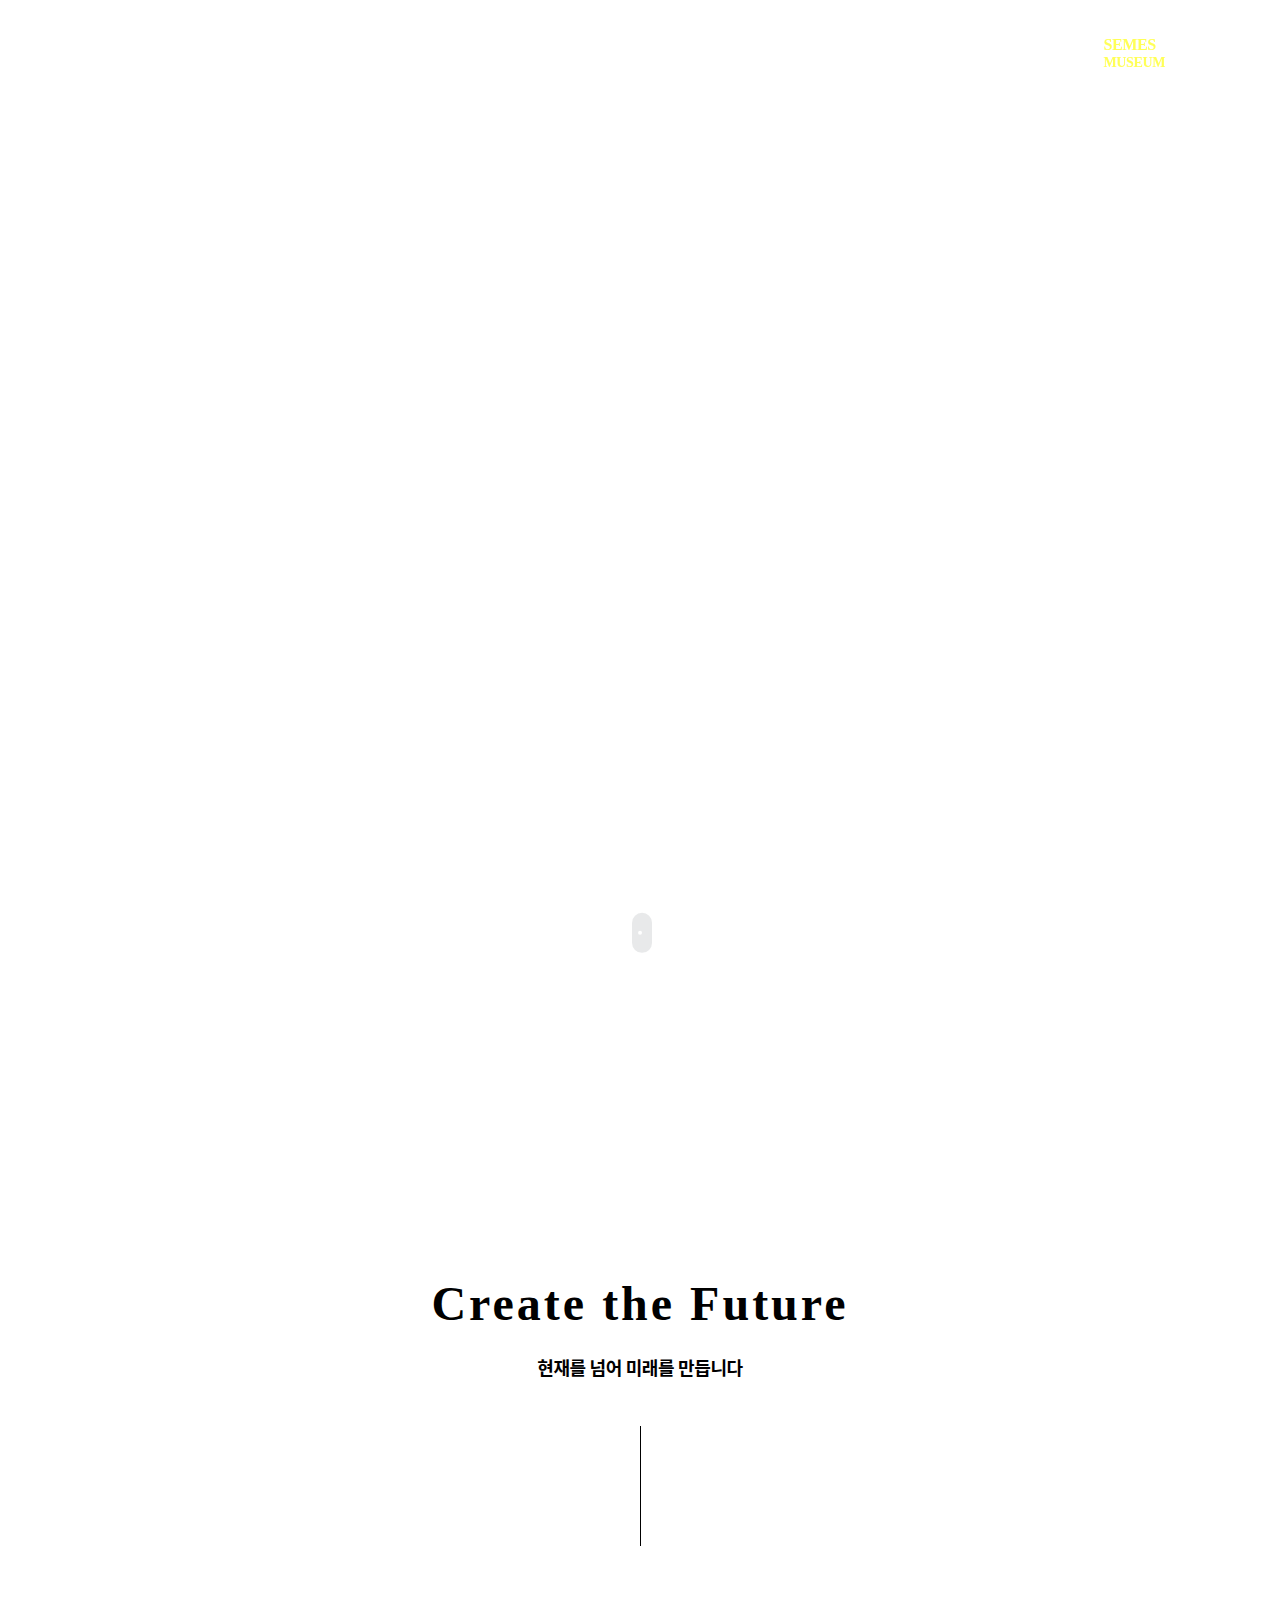
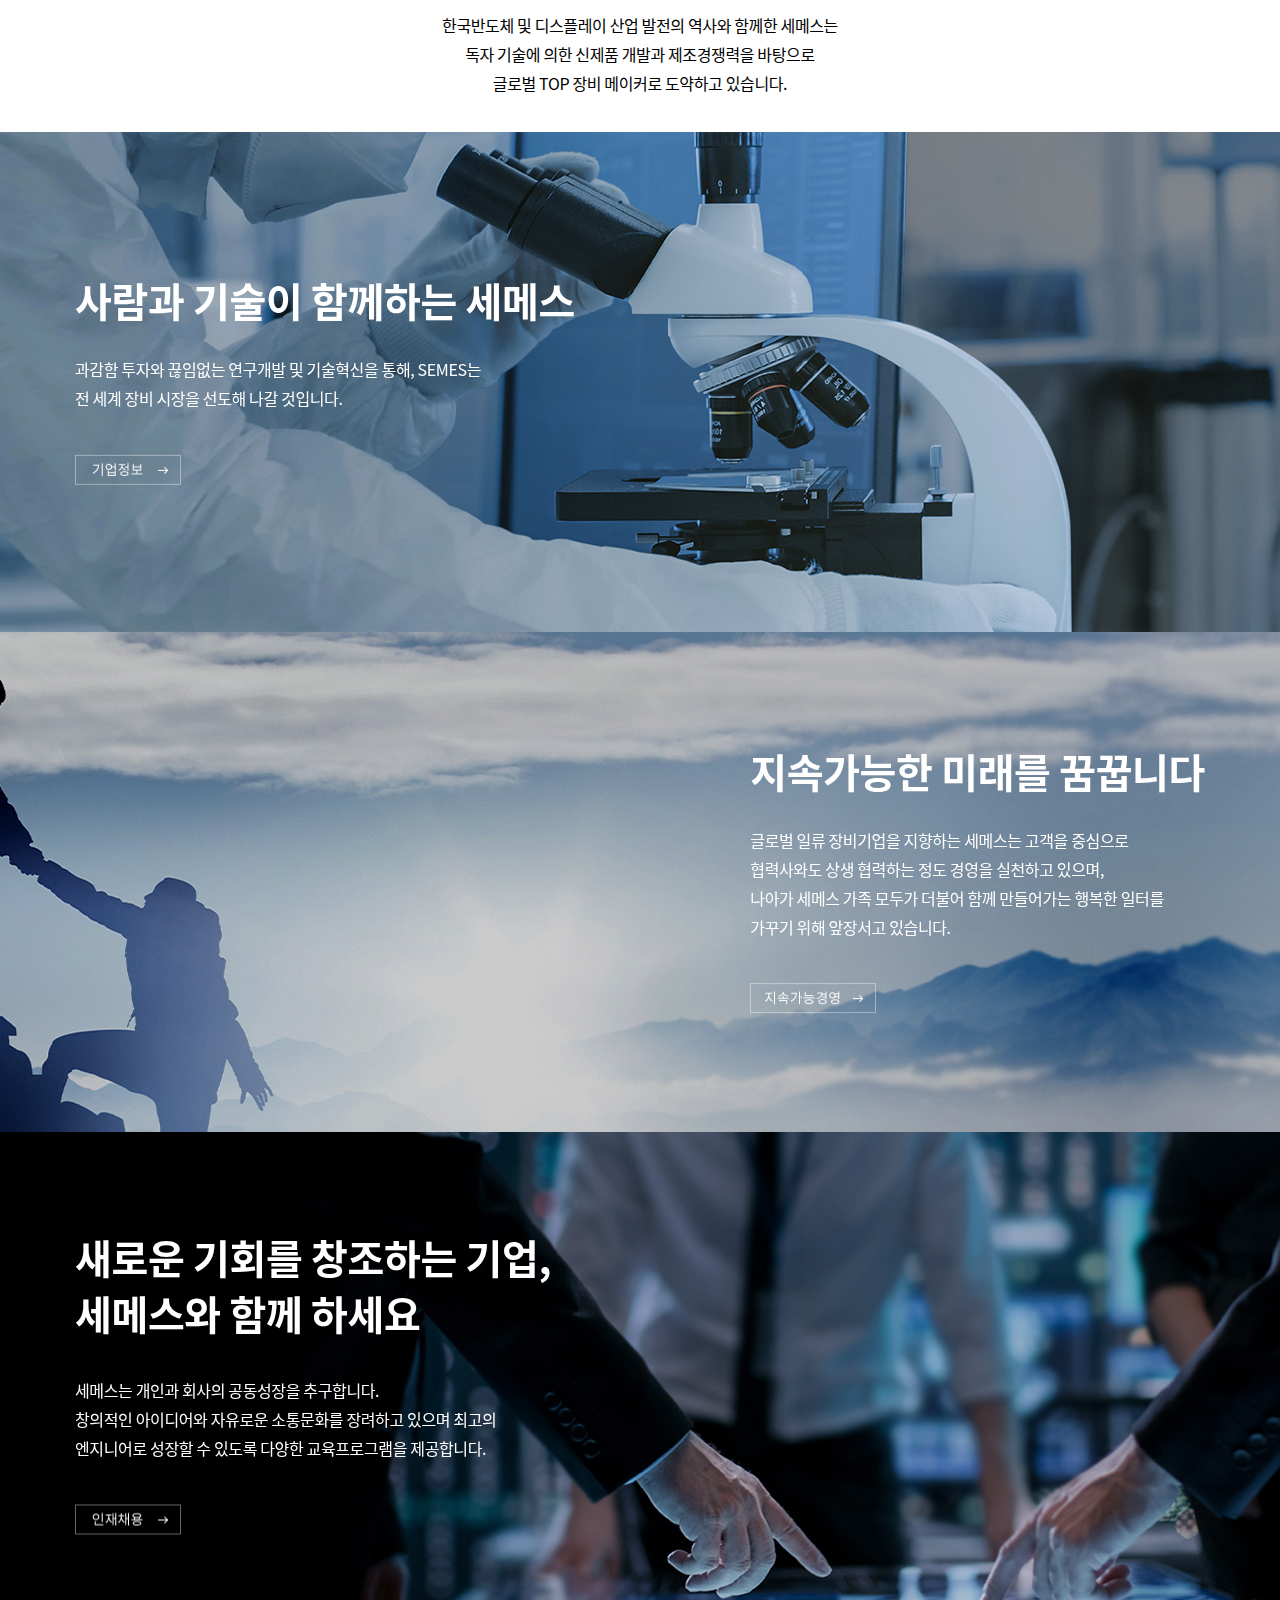
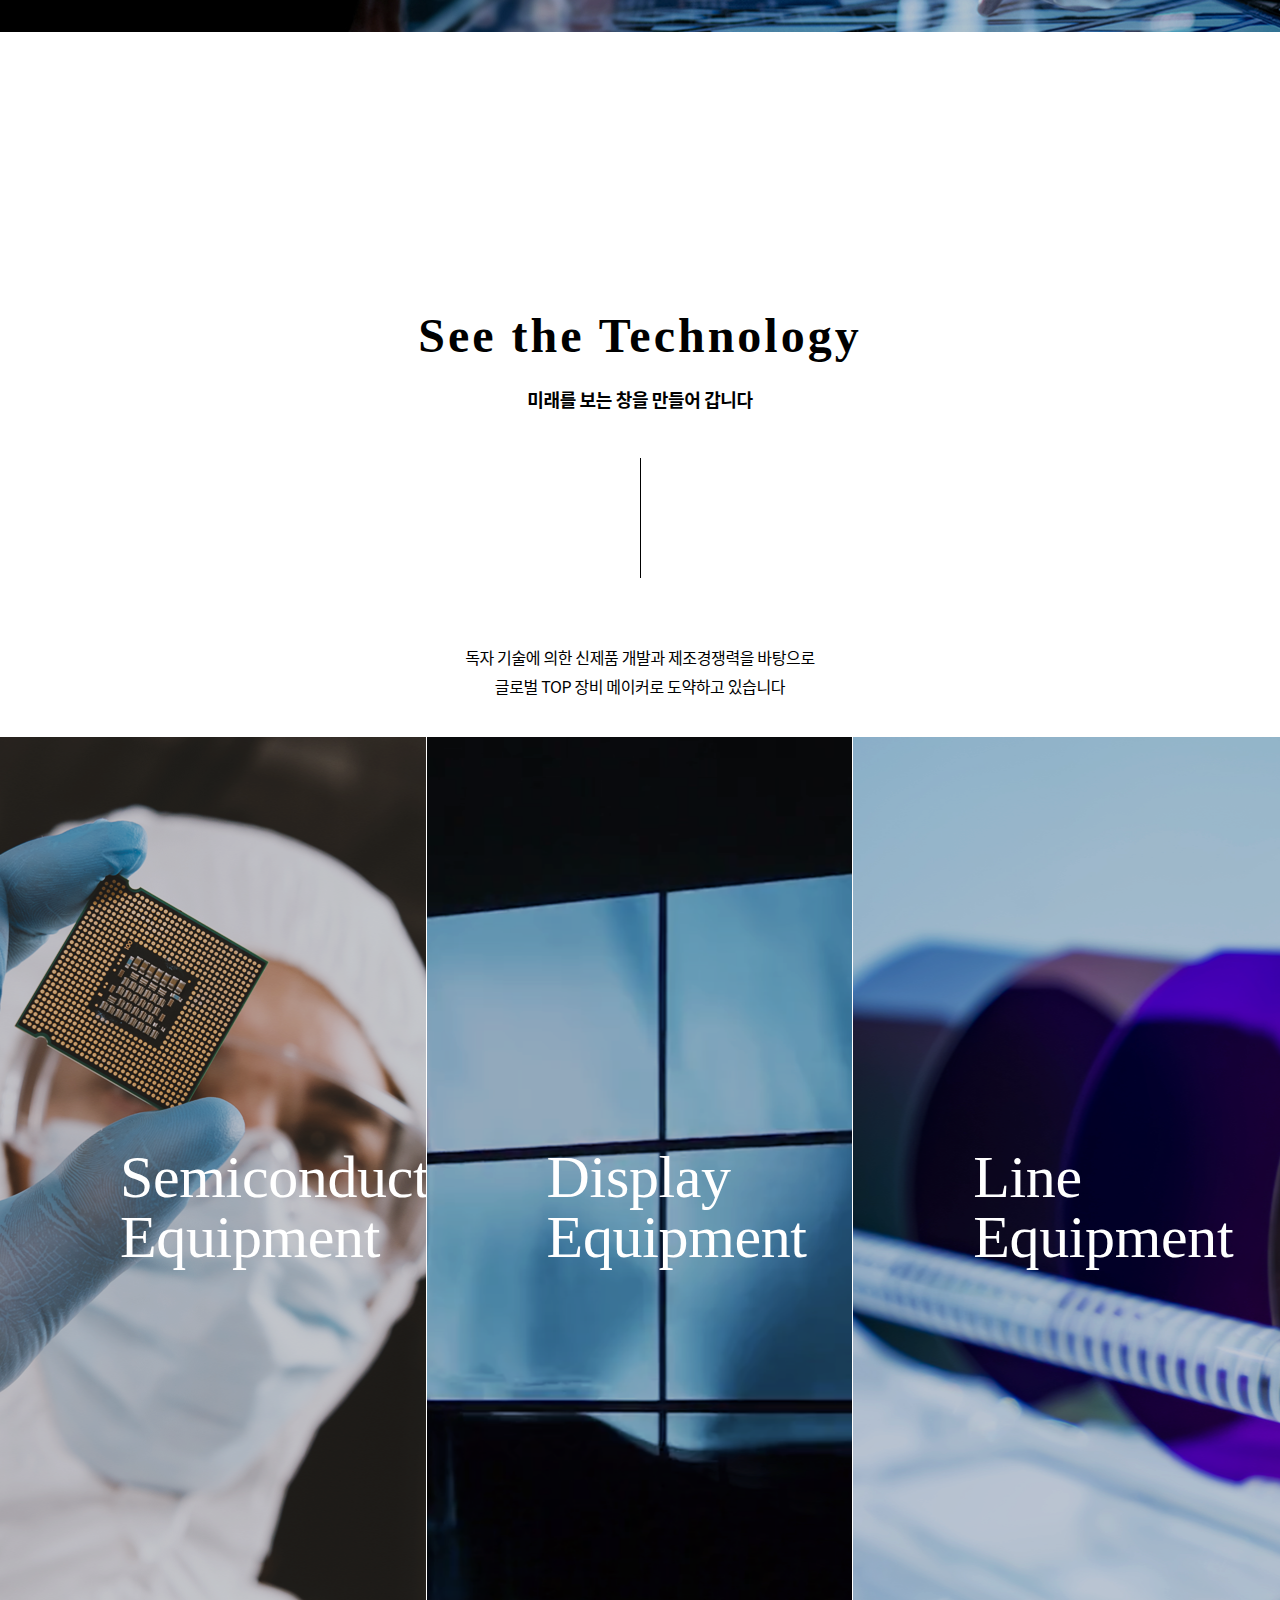
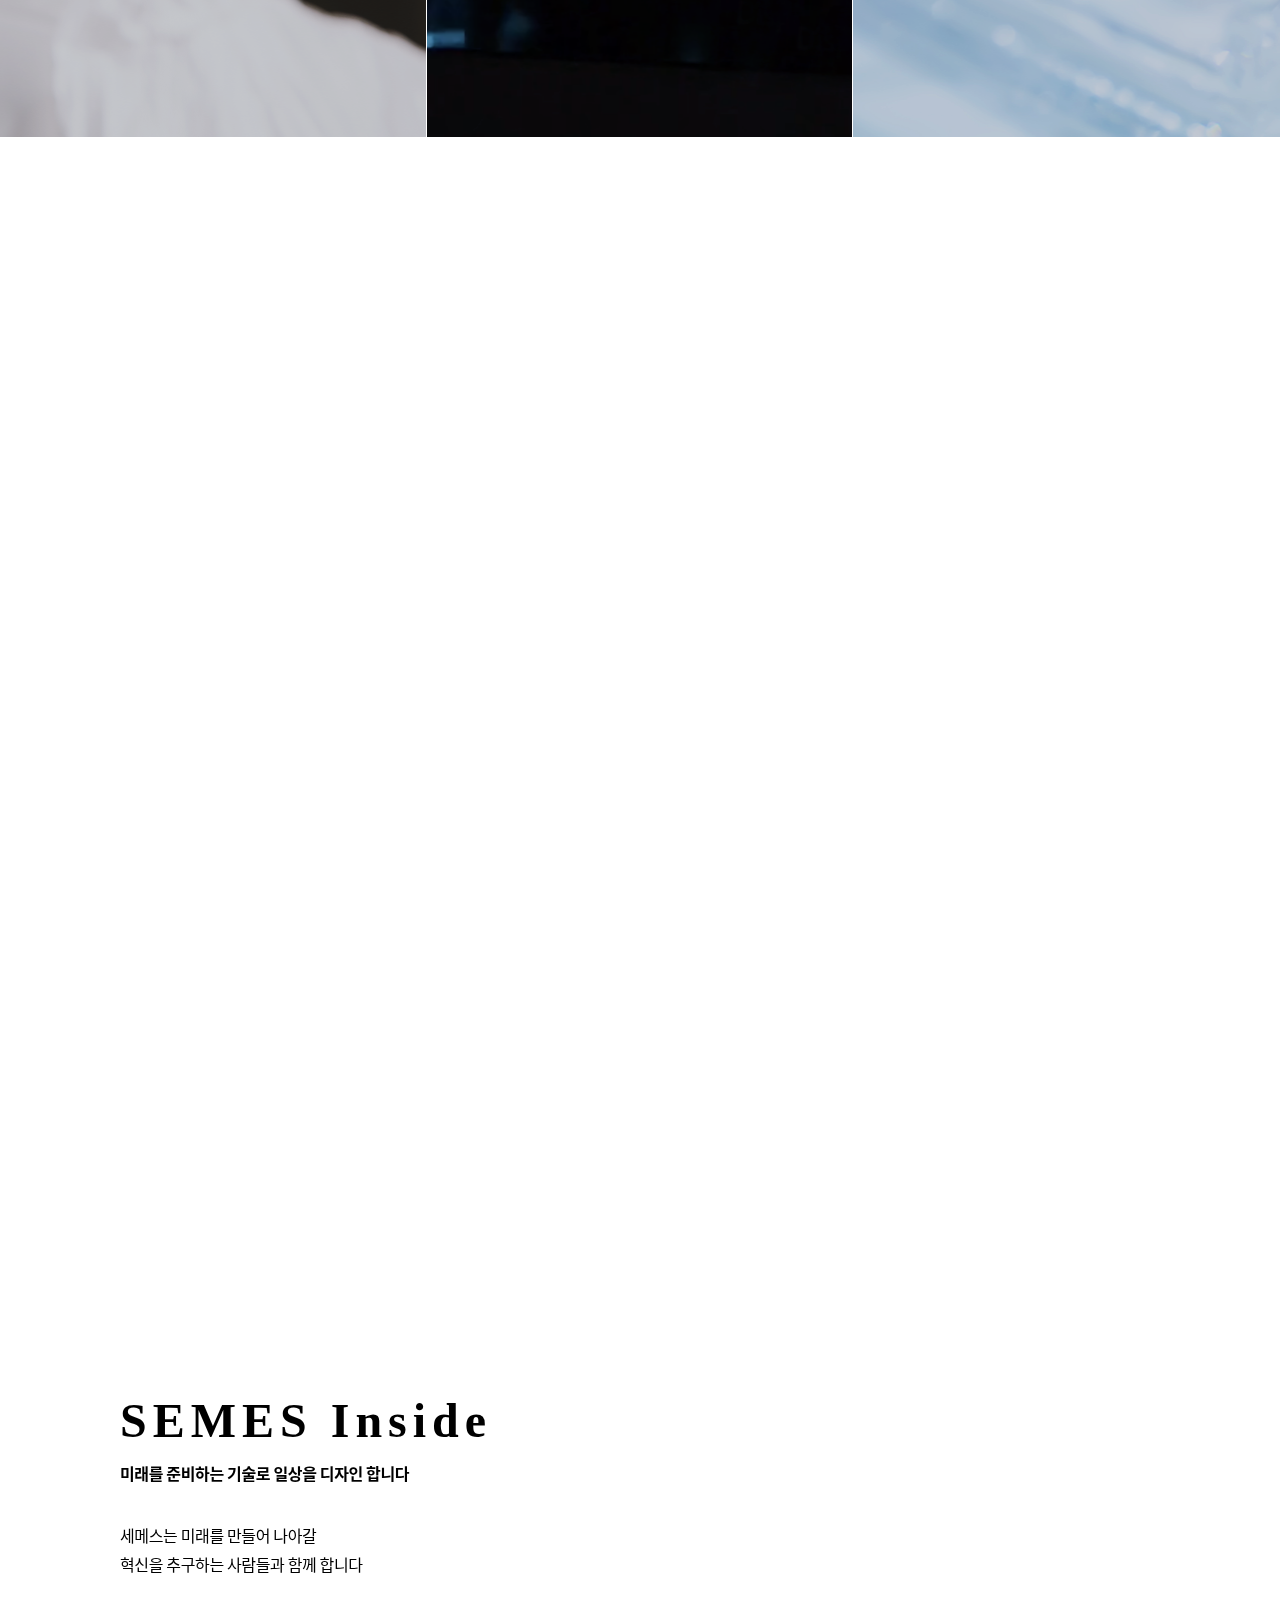
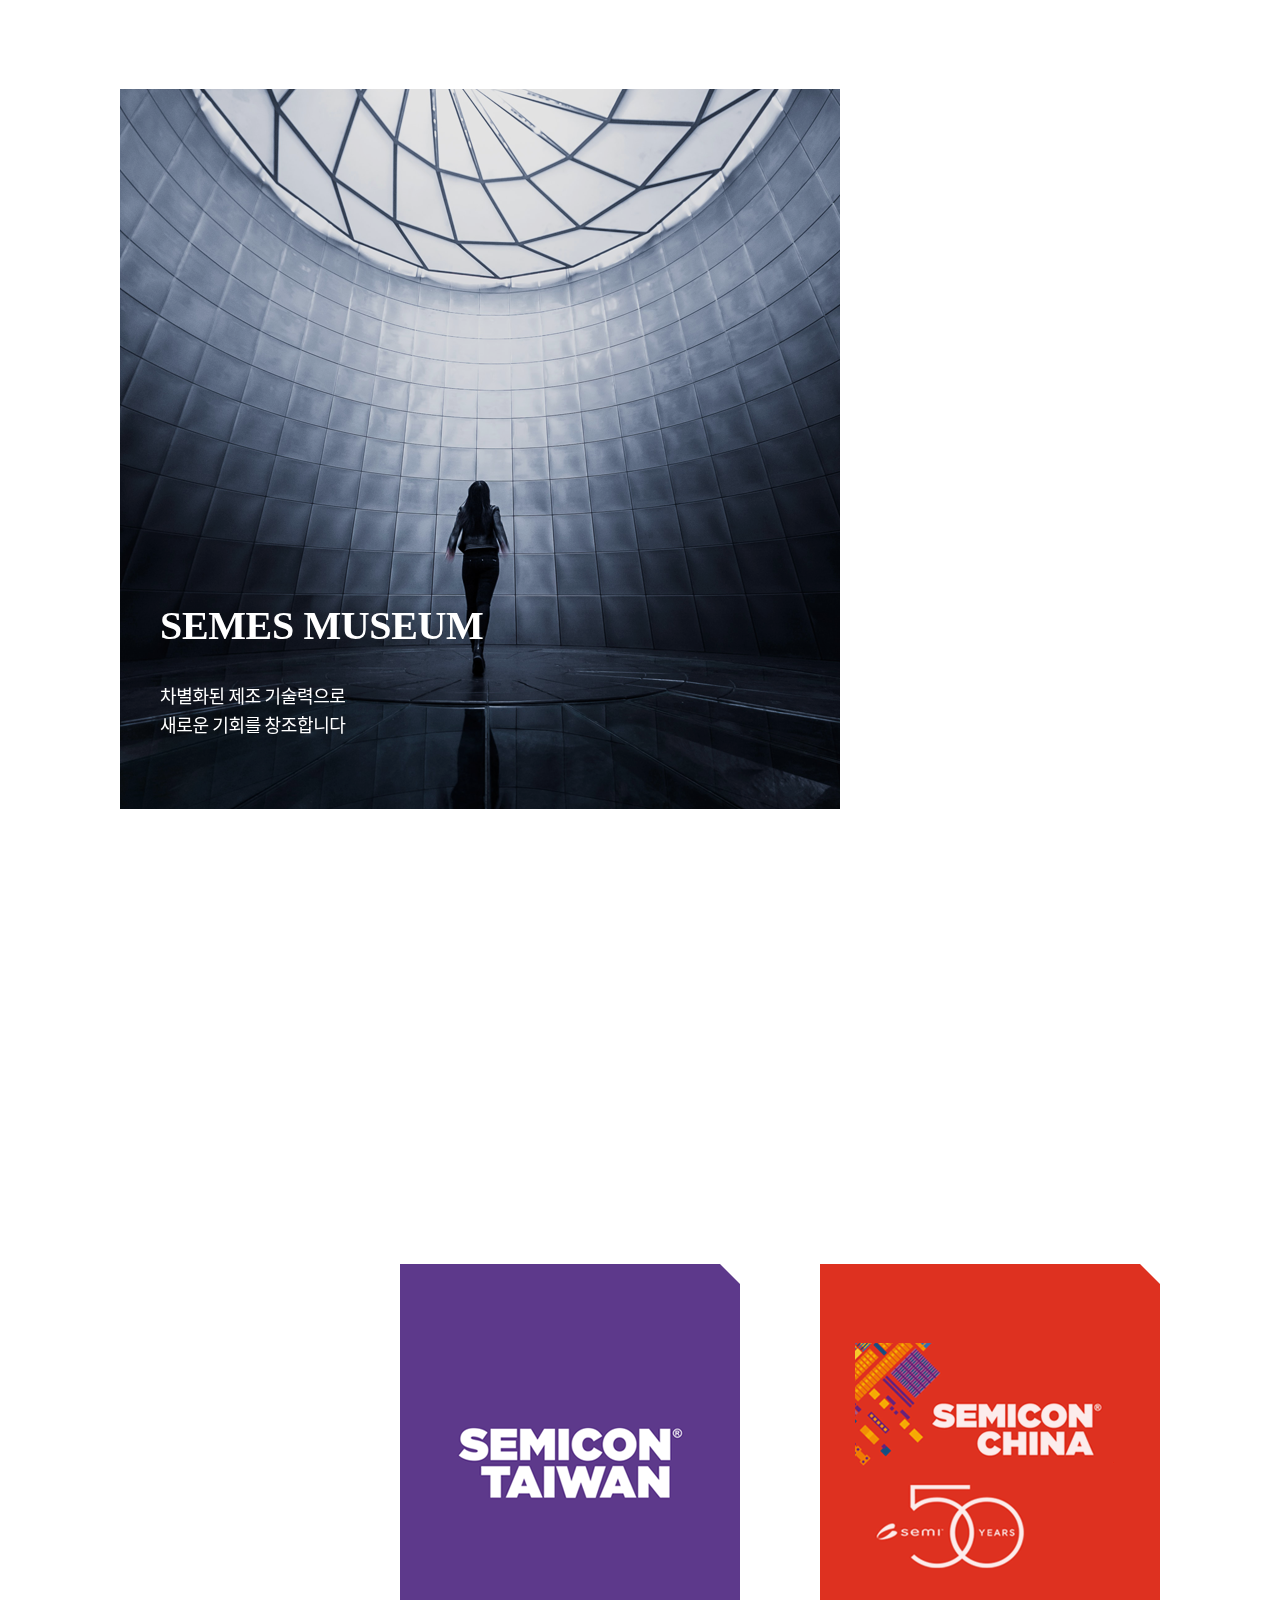
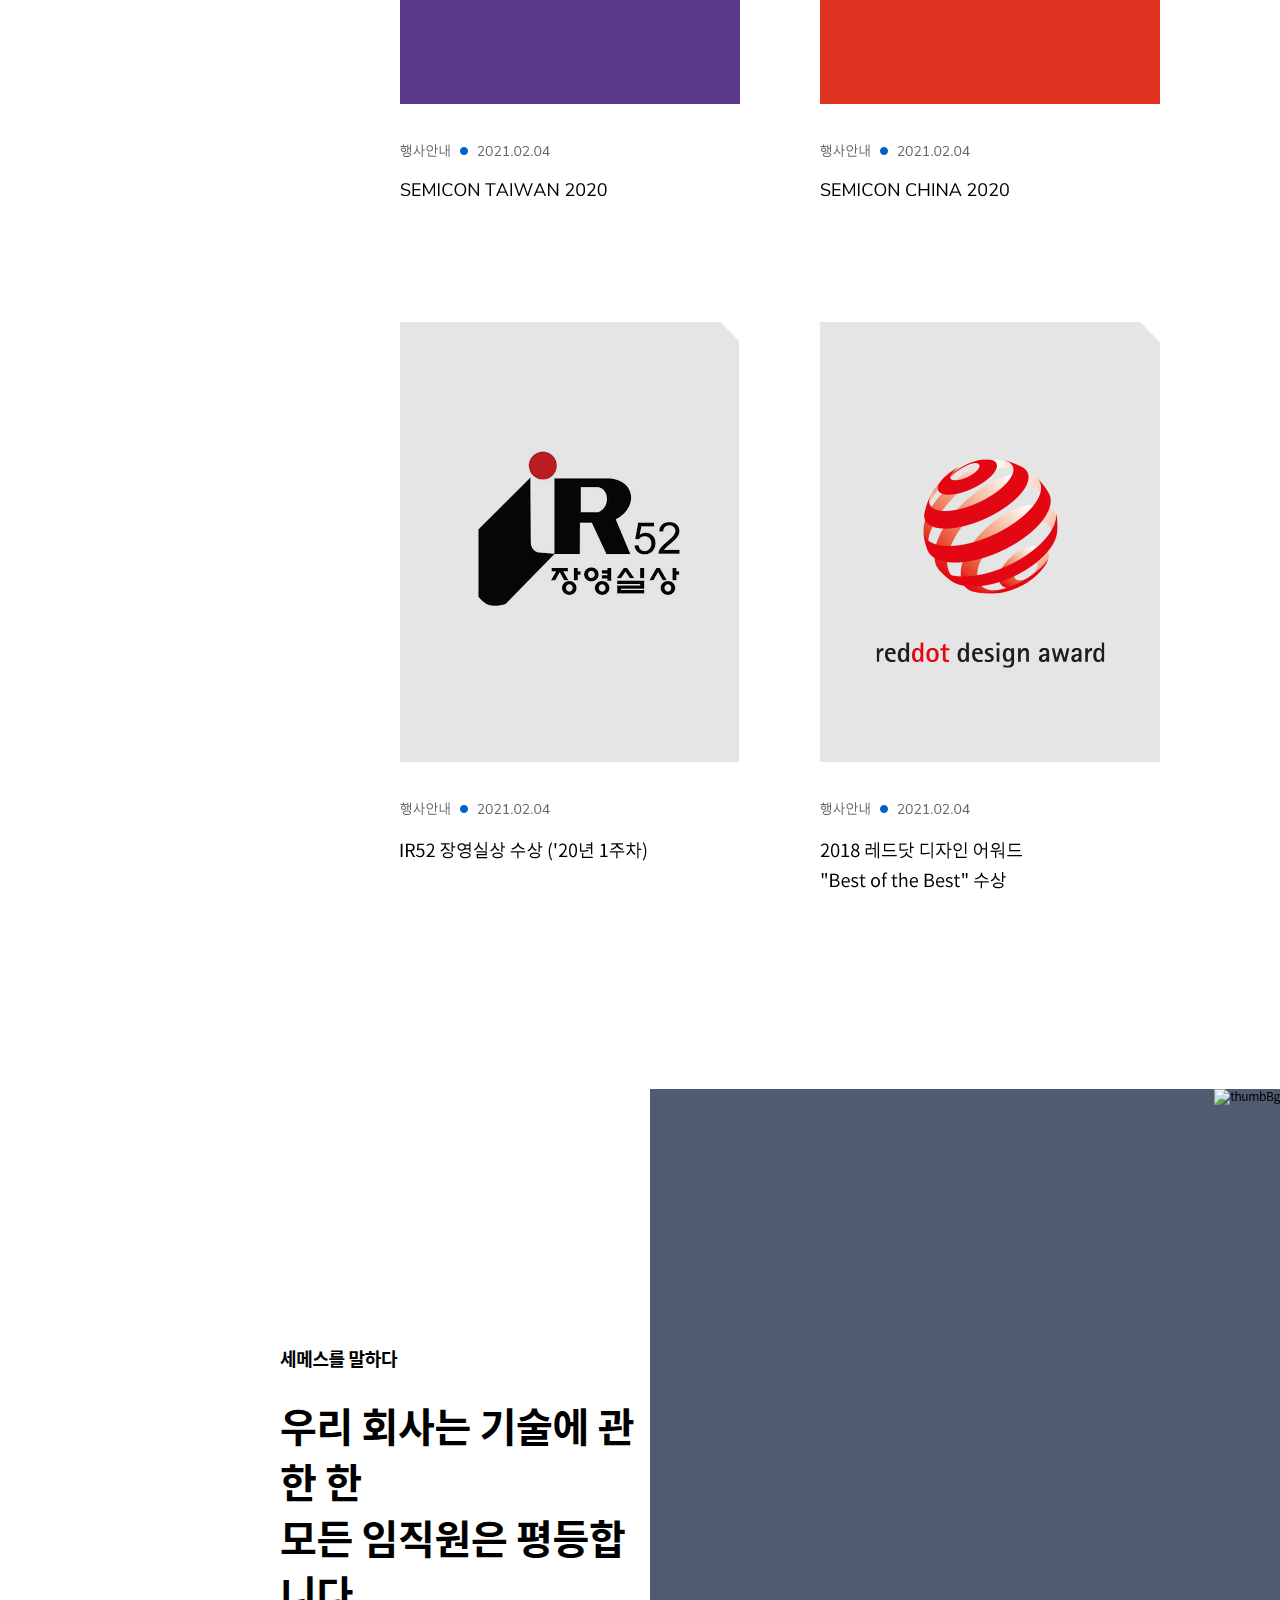
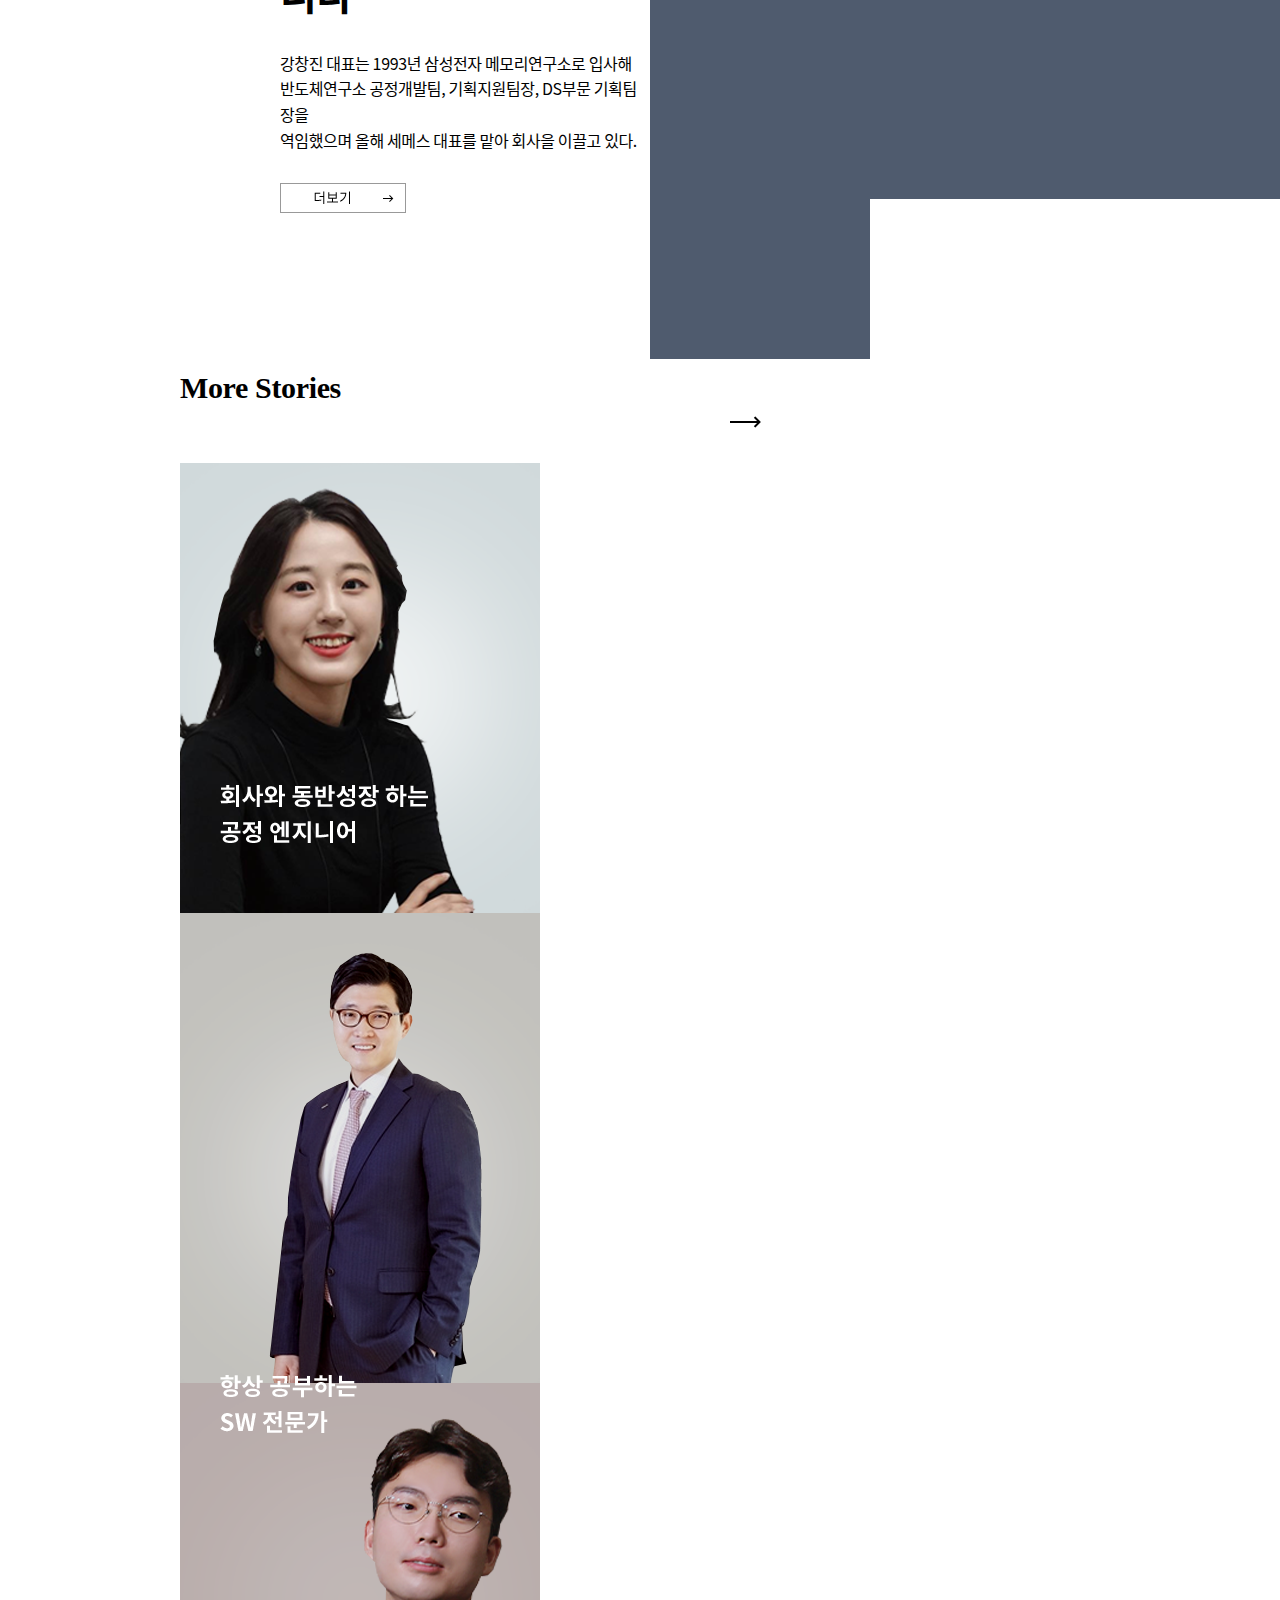
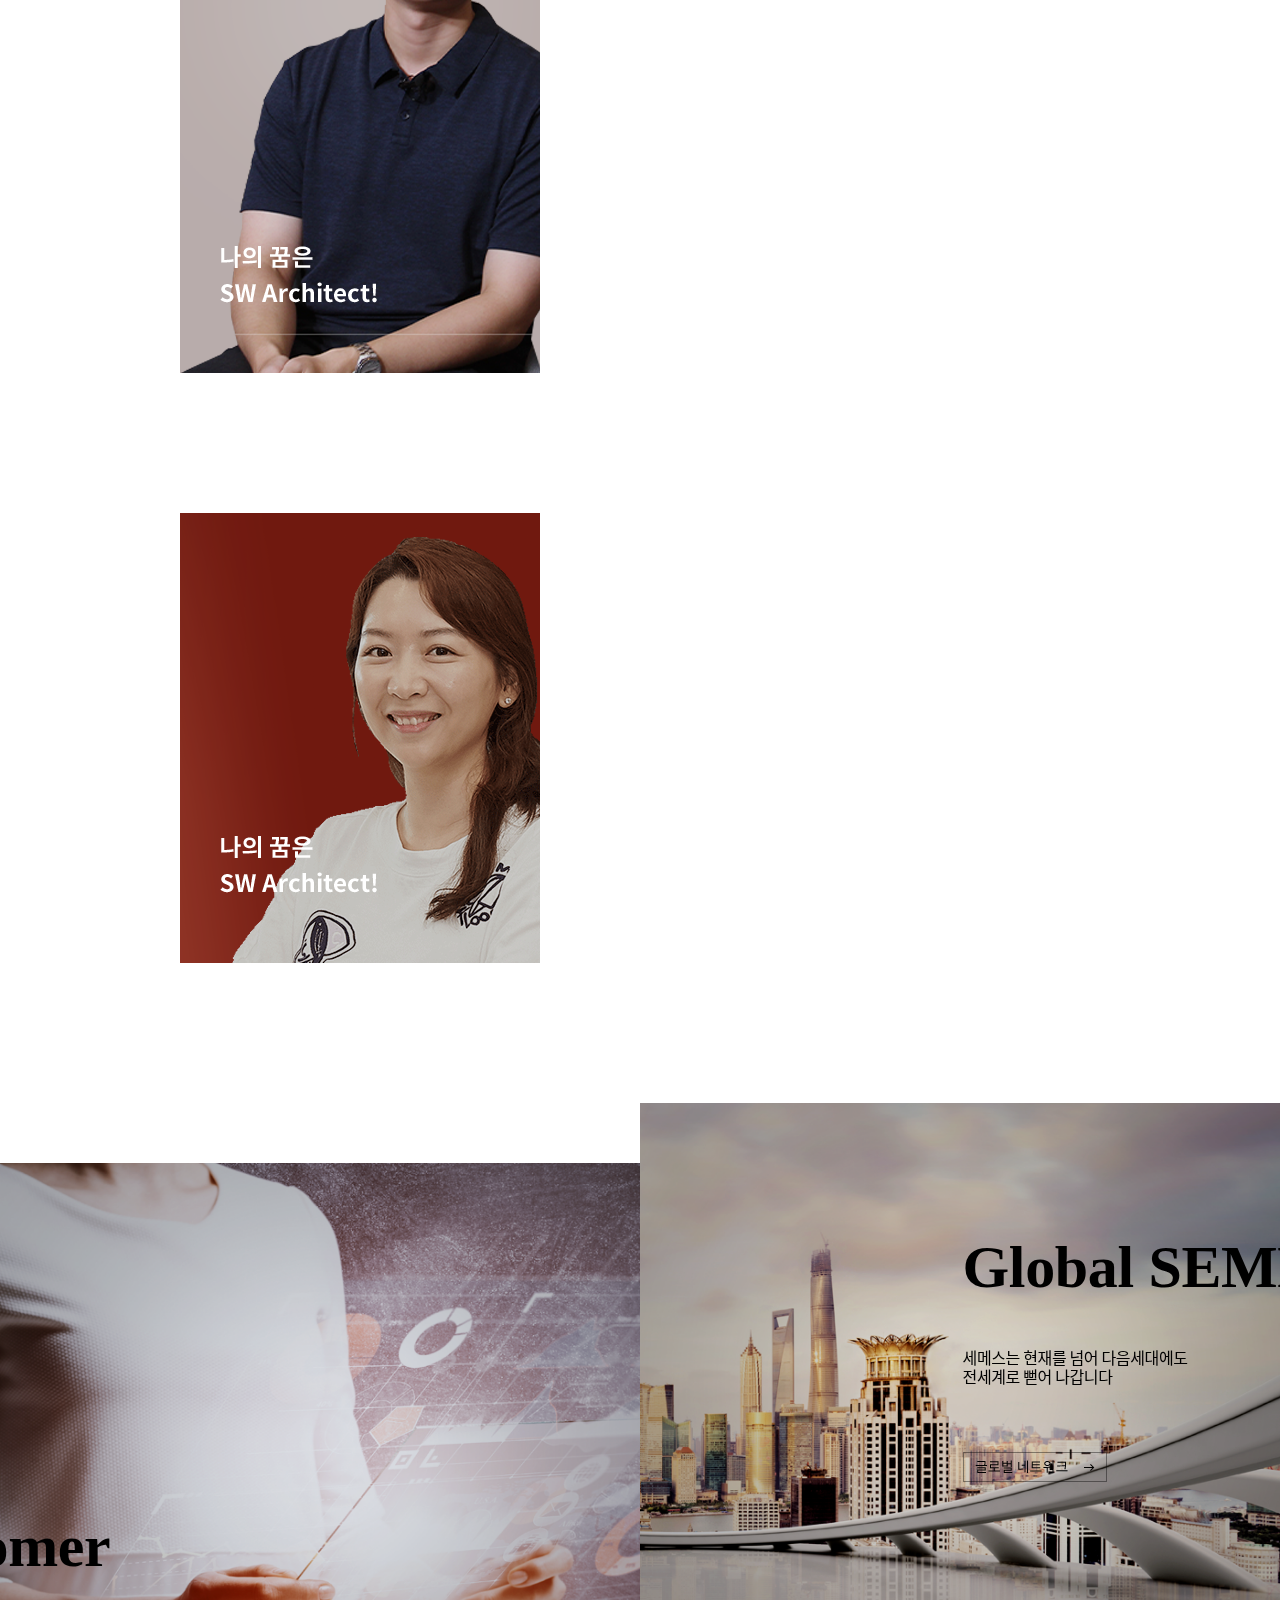
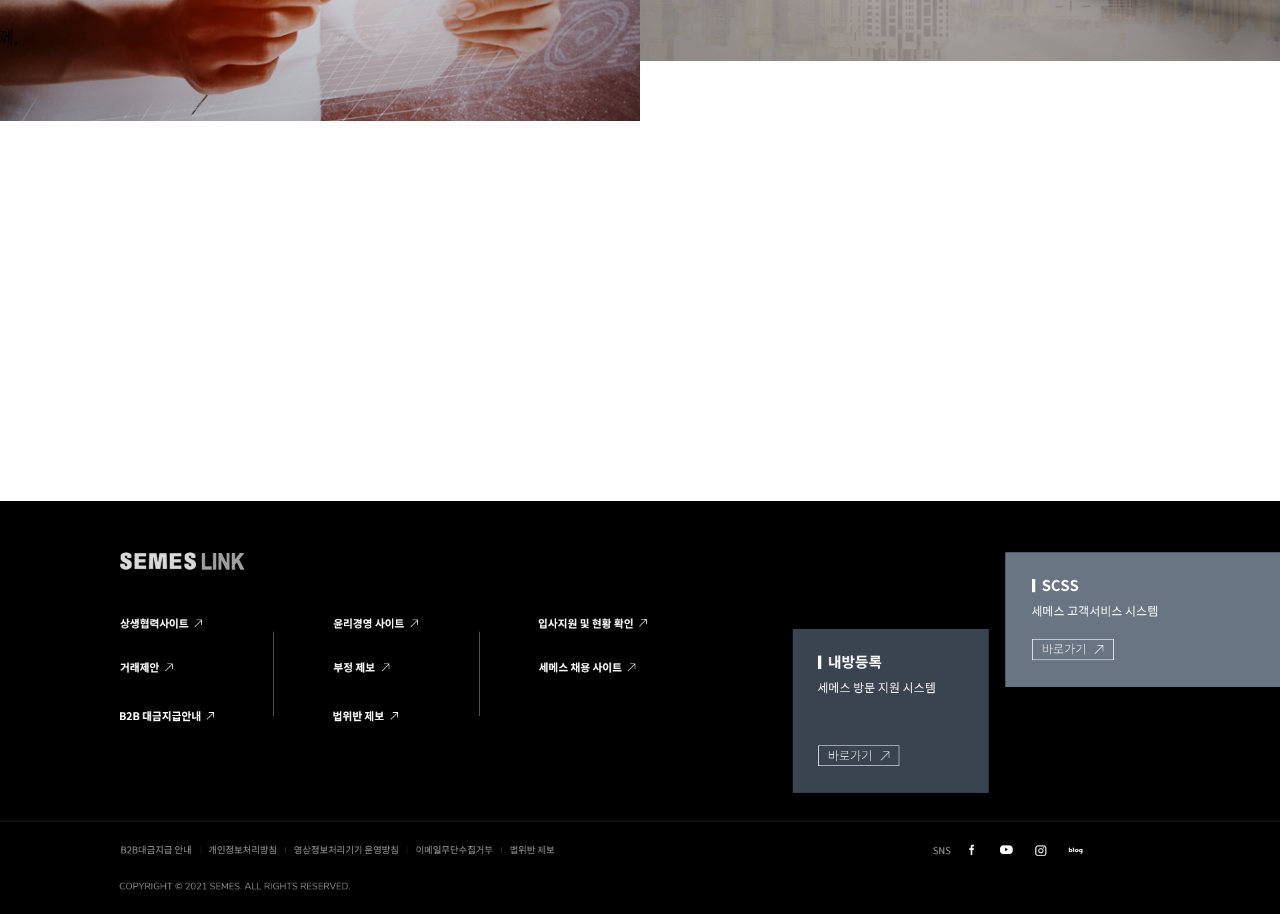
==== commit cf3f8442: "21.03.05 commit" ====
--- a/type_A/html/Main.html
+++ b/type_A/html/Main.html
@@ -55,7 +55,7 @@
                             <li>
                                 <a href="#" class="dep01">Product</a>
                                 <ul class="sub_menu">
-                                    <li><a href="#">반도체 장비</a></li>
+                                    <li><a href="Product.html" target="blank">반도체 장비</a></li>
                                     <li><a href="#">디스플레이 장비</a></li>
                                 </ul>
                             </li>
@@ -122,7 +122,7 @@
                     <div class="swiper-wrapper">
 
                         <div class="swiper-slide sl_01">
-                            <video src="../resources/videos/type_A_main.mp4" muted controls loop></video>
+                            <video src="../resources/videos/type_A_main.mp4" muted autoplay loop></video>
                         </div>
 
                         <div class="swiper-slide sl_02">
@@ -163,10 +163,10 @@
 
             <section class="future">
                 <div class="tit">
-                    <h2 class="eng">Create the Future</h2>
-                    <p>현재를 넘어 미래를 만듭니다</p>
-                </div>
-                <div class="desc">
+                    <h2 class="eng move">Create the Future</h2>
+                    <p class="move">현재를 넘어 미래를 만듭니다</p>
+                </div>
+                <div class="desc move">
                     <p>한국반도체 및 디스플레이 산업 발전의 역사와 함께한 세메스는 <br>독자 기술에 의한 신제품 개발과 제조경쟁력을 바탕으로 <br>글로벌 TOP 장비 메이커로 도약하고 있습니다.</p>
                 </div>
             </section>
@@ -177,9 +177,9 @@
 					<div class="desc">
 						<div class="sec sec01">
 							<dl>
-                                <dt>사람과 기술이 함께하는 세메스</dt>
-                                <dd>과감함 투자와 끊임없는 연구개발 및 기술혁신을 통해, SEMES는<br>전 세계 장비 시장을 선도해 나갈 것입니다.</dd>
-                                <dd class="more_btn"><a href="#"><img src="../resources/images/fslide01_btn.png" alt="more_btn"></a></dd>
+                                <dt class="move">사람과 기술이 함께하는 세메스</dt>
+                                <dd class="move">과감함 투자와 끊임없는 연구개발 및 기술혁신을 통해, SEMES는<br>전 세계 장비 시장을 선도해 나갈 것입니다.</dd>
+                                <dd class="more_btn move"><a href="#"><img src="../resources/images/fslide01_btn.png" alt="more_btn"></a></dd>
                             </dl>
 						</div>
 					</div>
@@ -192,9 +192,9 @@
 					<div class="desc">
 						<div class="sec sec02">
 							<dl>
-                                <dt>지속가능한 미래를 꿈꿉니다</dt>
-                                <dd>글로벌 일류 장비기업을 지향하는 세메스는 고객을 중심으로<br>협력사와도 상생 협력하는 정도 경영을 실천하고 있으며,<br>나아가 세메스 가족 모두가 더불어 함께 만들어가는 행복한 일터를<br>가꾸기 위해 앞장서고 있습니다.</dd>
-                                <dd class="more_btn"><a href="#"><img src="../resources/images/fslide02_btn.png" alt="more_btn"></a></dd>
+                                <dt class="move">지속가능한 미래를 꿈꿉니다</dt>
+                                <dd class="move">글로벌 일류 장비기업을 지향하는 세메스는 고객을 중심으로<br>협력사와도 상생 협력하는 정도 경영을 실천하고 있으며,<br>나아가 세메스 가족 모두가 더불어 함께 만들어가는 행복한 일터를<br>가꾸기 위해 앞장서고 있습니다.</dd>
+                                <dd class="more_btn move"><a href="#"><img src="../resources/images/fslide02_btn.png" alt="more_btn"></a></dd>
                             </dl>
 						</div>
 					</div>
@@ -207,9 +207,9 @@
 					<div class="desc">
 						<div class="sec sec03">
 							<dl>
-                                <dt>새로운 기회를 창조하는 기업,<br>세메스와 함께 하세요</dt>
-                                <dd>세메스는 개인과 회사의 공동성장을 추구합니다.<br>창의적인 아이디어와 자유로운 소통문화를 장려하고 있으며 최고의<br>엔지니어로 성장할 수 있도록 다양한 교육프로그램을 제공합니다.</dd>
-                                <dd class="more_btn"><a href="#"><img src="../resources/images/fslide03_btn.png" alt="more_btn"></a></dd>
+                                <dt class="move">새로운 기회를 창조하는 기업,<br>세메스와 함께 하세요</dt>
+                                <dd class="move">세메스는 개인과 회사의 공동성장을 추구합니다.<br>창의적인 아이디어와 자유로운 소통문화를 장려하고 있으며 최고의<br>엔지니어로 성장할 수 있도록 다양한 교육프로그램을 제공합니다.</dd>
+                                <dd class="more_btn move"><a href="#"><img src="../resources/images/fslide03_btn.png" alt="more_btn"></a></dd>
                             </dl>
 						</div>
 					</div>
@@ -218,10 +218,10 @@
 
             <section class="tech">
                 <div class="tit">
-                    <h2 class="eng">See the Technology</h2>
-                    <p>미래를 보는 창을 만들어 갑니다</p>
-                </div>
-                <div class="desc">
+                    <h2 class="eng move">See the Technology</h2>
+                    <p class="move">미래를 보는 창을 만들어 갑니다</p>
+                </div>
+                <div class="desc move">
                     <p>독자 기술에 의한 신제품 개발과 제조경쟁력을 바탕으로<br>글로벌 TOP 장비 메이커로 도약하고 있습니다</p>
                 </div>
             </section>
@@ -231,17 +231,17 @@
                     <li class="cont_01">
                         <div class="bcg"></div>
                         <div class="dim"></div>
-                        <div class="tit"><h2 class="eng">Semiconductor<br>Equipment</h2></div>
+                        <div class="tit move"><h2 class="eng">Semiconductor<br>Equipment</h2></div>
                     </li>
                     <li class="cont_02">
                         <div class="bcg"></div>
                         <div class="dim"></div>
-                        <div class="tit"><h2 class="eng">Display <br>Equipment</h2></div>
+                        <div class="tit move"><h2 class="eng">Display <br>Equipment</h2></div>
                     </li>
                     <li class="cont_03">
                         <div class="bcg"></div>
                         <div class="dim"></div>
-                        <div class="tit"><h2 class="eng">Line <br>Equipment</h2></div>
+                        <div class="tit move"><h2 class="eng">Line <br>Equipment</h2></div>
                     </li>
                 </ul>
             </section>
@@ -309,24 +309,28 @@
                                         </div>
                                     </div>
                                 </div>
-                            </div>
+                                <div class="tit"><img src="../resources/images/process_tit.png" alt=""></div>
+                            </div>
+
                             <div class="lab-col lab-col-half">
                                 <div class="container container-fluid">
                                     <div class="laboratories">
     
                                         <div class="lab-desc prev" id="process1">
                                             
+                                            <img src="../resources/images/process_02.png" alt="" class="n_02">
+                                            <div class="paging"><img src="../resources/images/process_paging.png" alt=""></div>
                                             <div class="desc-img">
                                                 <div class="img">
                                                     <span class="tb"><img src="../resources/images/process_photo.png"></span>
                                                 </div>
                                             </div>
                                             <div class="detail">
-                                                <!-- <h4 class="eng">CLEAN</h4> -->
+                                                <h4 class="eng">CLEAN</h4>
                                                 <p>당사의 사진 추적 장비는 우수한 생산 능력과 뛰어난 공정<br>성능으로 고객으로부터 신뢰를 받고 있으며 KRF 공정에서<br>제로 검출로 고객사 제품의 품질 향상에 기여합니다.</p>
-                                                <!-- <div class="action">
+                                                <div class="action">
                                                     <a href="#"><img src="../resources/images/photo_btn.png" alt=""></a>
-                                                </div> -->
+                                                </div>
                                             </div>
 
                                         </div>
@@ -390,44 +394,44 @@
                 <div class="cont">
                     <div class="la fl">
                         <div class="tit">
-                            <h2 class="eng">SEMES Inside</h2>
-                            <p class="mid">미래를 준비하는 기술로 일상을 디자인 합니다</p>
-                            <p class="bot">세메스는 미래를 만들어 나아갈<br>혁신을 추구하는 사람들과 함께 합니다</p>
+                            <h2 class="eng move">SEMES Inside</h2>
+                            <p class="mid move">미래를 준비하는 기술로 일상을 디자인 합니다</p>
+                            <p class="bot move">세메스는 미래를 만들어 나아갈<br>혁신을 추구하는 사람들과 함께 합니다</p>
                         </div>
 
                         <img src="../resources/images/inside_la_visual.png" alt="">
-                        <dl class="desc">
+                        <dl class="desc move">
                             <dt class="eng">SEMES MUSEUM</dt>
                             <dd>차별화된 제조 기술력으로<br>새로운 기회를 창조합니다</dd>
                         </dl>
                     </div>
                     <ul class="ra fr">
                         <li>
-                            <img src="../resources/images/inside_ra_01.png" alt="">
+                            <img class="move" src="../resources/images/inside_ra_01.png" alt="">
                             <dl>
-                                <dt><img src="../resources/images/inside_ra_01_desc_01.png" alt=""></dt>
-                                <dd><img src="../resources/images/inside_ra_01_desc_02.png" alt=""></dd>
+                                <dt><img class="move" src="../resources/images/inside_ra_01_desc_01.png" alt=""></dt>
+                                <dd><img class="move" src="../resources/images/inside_ra_01_desc_02.png" alt=""></dd>
                             </dl>
                         </li>
                         <li>
-                            <img src="../resources/images/inside_ra_02.png" alt="">
+                            <img class="move" src="../resources/images/inside_ra_02.png" alt="">
                             <dl>
-                                <dt><img src="../resources/images/inside_ra_01_desc_01.png" alt=""></dt>
-                                <dd><img src="../resources/images/inside_ra_02_desc_02.png" alt=""></dd>
+                                <dt><img class="move" src="../resources/images/inside_ra_01_desc_01.png" alt=""></dt>
+                                <dd><img class="move" src="../resources/images/inside_ra_02_desc_02.png" alt=""></dd>
                             </dl>
                         </li>
                         <li>
-                            <img src="../resources/images/inside_ra_03.png" alt="">
+                            <img class="move" src="../resources/images/inside_ra_03.png" alt="">
                             <dl>
-                                <dt><img src="../resources/images/inside_ra_01_desc_01.png" alt=""></dt>
-                                <dd><img src="../resources/images/inside_ra_03_desc_02.png" alt=""></dd>
+                                <dt><img class="move" src="../resources/images/inside_ra_01_desc_01.png" alt=""></dt>
+                                <dd><img class="move" src="../resources/images/inside_ra_03_desc_02.png" alt=""></dd>
                             </dl>
                         </li>
                         <li>
-                            <img src="../resources/images/inside_ra_04.png" alt="">
+                            <img class="move" src="../resources/images/inside_ra_04.png" alt="">
                             <dl>
-                                <dt><img src="../resources/images/inside_ra_01_desc_01.png" alt=""></dt>
-                                <dd><img src="../resources/images/inside_ra_04_desc_02.png" alt=""></dd>
+                                <dt><img class="move" src="../resources/images/inside_ra_01_desc_01.png" alt=""></dt>
+                                <dd><img class="move" src="../resources/images/inside_ra_04_desc_02.png" alt=""></dd>
                             </dl>
                         </li>
                     </ul>
@@ -438,136 +442,42 @@
                 <div class="inner">
                     <div class="la fl">
                         <div class="desc">
-                            <h2>세메스를 말하다</h2>
+                            <h2 class="move">세메스를 말하다</h2>
                             <dl>
-                                <dt>우리 회사는 기술에 관한 한 <br>모든 임직원은 평등합니다</dt>
-                                <dd>강창진 대표는 1993년 삼성전자 메모리연구소로 입사해<br>반도체연구소 공정개발팀, 기획지원팀장, DS부문 기획팀장을 <br>역임했으며 올해 세메스 대표를 맡아 회사을 이끌고 있다.</dd>
-                            </dl>
-                            <a href="#"><img src="../resources/images/about_la_more_btn.png" alt="더보기"></a>
+                                <dt class="move">우리 회사는 기술에 관한 한 <br>모든 임직원은 평등합니다</dt>
+                                <dd class="move">강창진 대표는 1993년 삼성전자 메모리연구소로 입사해<br>반도체연구소 공정개발팀, 기획지원팀장, DS부문 기획팀장을 <br>역임했으며 올해 세메스 대표를 맡아 회사을 이끌고 있다.</dd>
+                            </dl>
+                            <a href="#" class="move"><img src="../resources/images/about_la_more_btn.png" alt="더보기"></a>
                         </div>
                         <div class="visual">
-                            <a href="Main.html#about"><h2 class="eng">More Stories</h2></a>
+                            <a href="Main.html#about"><h2 class="eng move">More Stories</h2></a>
                             <ul>
                                 <li>
-                                    <img class="bcg" src="../resources/images/about_sl_01_bg.png" alt="">
-                                    <img class="tit" src="../resources/images/about_sl_01_tit.png" alt="">
+                                    <img class="bcg move" src="../resources/images/about_sl_01_bg.png" alt="">
+                                    <img class="tit move" src="../resources/images/about_sl_01_tit.png" alt="">
                                     <div class="dim"></div>
                                 </li>
                                 <li>
-                                    <img class="bcg" src="../resources/images/about_sl_02_bg.png" alt="">
-                                    <img class="tit"  src="../resources/images/about_sl_02_tit.png" alt="">
+                                    <img class="bcg move" src="../resources/images/about_sl_02_bg.png" alt="">
+                                    <img class="tit move"  src="../resources/images/about_sl_02_tit.png" alt="">
                                     <div class="dim"></div>
                                 </li>
                                 <li>
-                                    <img class="bcg" src="../resources/images/about_sl_03_bg.png" alt="">
-                                    <img class="tit"  src="../resources/images/about_sl_03_tit.png" alt="">
+                                    <img class="bcg move" src="../resources/images/about_sl_03_bg.png" alt="">
+                                    <img class="tit move"  src="../resources/images/about_sl_03_tit.png" alt="">
                                     <div class="dim"></div>
                                 </li>
                                 <li>
-                                    <img class="bcg" src="../resources/images/about_sl_04_bg.png" alt="">
-                                    <img class="tit"  src="../resources/images/about_sl_04_tit.png" alt="">
+                                    <img class="bcg move" src="../resources/images/about_sl_04_bg.png" alt="">
+                                    <img class="tit move"  src="../resources/images/about_sl_04_tit.png" alt="">
                                     <div class="dim"></div>
                                 </li>
                             </ul>
                         </div>
-
-                        <!-- <div class="sl_wrap">
-                            <h2 class="eng">More Stories</h2>
-                            <div class="swiper-container">
-                                <div class="swiper-wrapper">
-
-                                    <div class="swiper-slide">
-                                        <ul>
-                                            <li>
-                                                <img src="../resources/images/about_sl_01_bg.png" alt="">
-                                                <img class="tit" src="../resources/images/about_sl_01_tit.png" alt="">
-                                            </li>
-                                            <li>
-                                                <img src="../resources/images/about_sl_02_bg.png" alt="">
-                                                <img class="tit"  src="../resources/images/about_sl_02_tit.png" alt="">
-                                            </li>
-                                            <li>
-                                                <img src="../resources/images/about_sl_03_bg.png" alt="">
-                                                <img class="tit"  src="../resources/images/about_sl_03_tit.png" alt="">
-                                            </li>
-                                            <li>
-                                                <img src="../resources/images/about_sl_04_bg.png" alt="">
-                                                <img class="tit"  src="../resources/images/about_sl_04_tit.png" alt="">
-                                            </li>
-                                        </ul>
-                                    </div>
-
-                                    <div class="swiper-slide">
-                                        <ul>
-                                            <li>
-                                                <img src="../resources/images/about_sl_01_bg.png" alt="">
-                                                <img class="tit"  src="../resources/images/about_sl_01_tit.png" alt="">
-                                            </li>
-                                            <li>
-                                                <img src="../resources/images/about_sl_02_bg.png" alt="">
-                                                <img class="tit"  src="../resources/images/about_sl_02_tit.png" alt="">
-                                            </li>
-                                            <li>
-                                                <img src="../resources/images/about_sl_03_bg.png" alt="">
-                                                <img class="tit"  src="../resources/images/about_sl_03_tit.png" alt="">
-                                            </li>
-                                            <li>
-                                                <img src="../resources/images/about_sl_04_bg.png" alt="">
-                                                <img class="tit"  src="../resources/images/about_sl_04_tit.png" alt="">
-                                            </li>
-                                        </ul>
-                                    </div>
-
-                                    <div class="swiper-slide">
-                                        <ul>
-                                            <li>
-                                                <img src="../resources/images/about_sl_01_bg.png" alt="">
-                                                <img class="tit"  src="../resources/images/about_sl_01_tit.png" alt="">
-                                            </li>
-                                            <li>
-                                                <img src="../resources/images/about_sl_02_bg.png" alt="">
-                                                <img class="tit"  src="../resources/images/about_sl_02_tit.png" alt="">
-                                            </li>
-                                            <li>
-                                                <img src="../resources/images/about_sl_03_bg.png" alt="">
-                                                <img class="tit"  src="../resources/images/about_sl_03_tit.png" alt="">
-                                            </li>
-                                            <li>
-                                                <img src="../resources/images/about_sl_04_bg.png" alt="">
-                                                <img class="tit"  src="../resources/images/about_sl_04_tit.png" alt="">
-                                            </li>
-                                        </ul>
-                                    </div>
-
-                                    <div class="swiper-slide">
-                                        <ul>
-                                            <li>
-                                                <img src="../resources/images/about_sl_01_bg.png" alt="">
-                                                <img class="tit"  src="../resources/images/about_sl_01_tit.png" alt="">
-                                            </li>
-                                            <li>
-                                                <img src="../resources/images/about_sl_02_bg.png" alt="">
-                                                <img class="tit"  src="../resources/images/about_sl_02_tit.png" alt="">
-                                            </li>
-                                            <li>
-                                                <img src="../resources/images/about_sl_03_bg.png" alt="">
-                                                <img class="tit"  src="../resources/images/about_sl_03_tit.png" alt="">
-                                            </li>
-                                            <li>
-                                                <img src="../resources/images/about_sl_04_bg.png" alt="">
-                                                <img class="tit"  src="../resources/images/about_sl_04_tit.png" alt="">
-                                            </li>
-                                        </ul>
-                                    </div>
-
-                                </div>
-                            </div>
-                            
-                        </div> -->
                     </div>
 
                     <div class="ra fr">
-                        <div class="sl_wrap">
+                        <div class="sl_wrap move right">
                             <div class="swiper-container">
                                 <div class="swiper-wrapper">
 
@@ -577,7 +487,7 @@
                                     </div>
 
                                     <div class="swiper-slide">
-                                        <img class="bg" src="../resources/images/about_ra_thumb_bg.png" alt="thumbBg">
+                                        <img class="bg" src="../resources/images/about_ra_thumb_bg_02.png" alt="thumbBg">
                                         <img class="ceo" src="../resources/images/about_ra_thumb_ceo.png" alt="ceo">
                                     </div>
 
@@ -587,30 +497,25 @@
                                     </div>
 
                                     <div class="swiper-slide">
-                                        <img class="bg" src="../resources/images/about_ra_thumb_bg.png" alt="thumbBg">
+                                        <img class="bg" src="../resources/images/about_ra_thumb_bg_02.png" alt="thumbBg">
                                         <img class="ceo" src="../resources/images/about_ra_thumb_ceo.png" alt="ceo">
                                     </div>
 
                                 </div>
                                 
-                                <div class="paging">
+                                <div class="paging move">
                                     <div class="swiper-pagination"></div>
                                 </div>
 
                             </div>
                         </div>
-
-                        <!-- <div class="visual">
-                            <img class="bg" src="../resources/images/about_ra_thumb_bg.png" alt="thumbBg">
-                            <img class="ceo" src="../resources/images/about_ra_thumb_ceo.png" alt="ceo">
-                        </div> -->
                     </div>
                 </div>
                 
-                <!-- Initialize Swiper -->
                 <script>
                     var swiper = new Swiper('.about .ra .sl_wrap .swiper-container', {
                         autoheight:'true',
+                        effect: 'fade',
                         pagination: {
                             el: '.about .sl_wrap .swiper-container .paging .swiper-pagination',
                             clickable: true,
@@ -628,28 +533,28 @@
                     <ul>
                         <li class="customer">
                             <div class="visual">
-                                <img src="../resources/images/customer_bg.png" alt="customer">
+                                <img class="move left" src="../resources/images/customer_bg.png" alt="customer">
                                 <div class="dim"></div>
                             </div>
                             <div class="desc">
                                 <dl>
-                                    <dt class="eng">Customer</dt>
-                                    <dd>고객과 함께 기술과 함께,<br>세메스</dd>
+                                    <dt class="eng move">Customer</dt>
+                                    <dd class="move">고객과 함께 기술과 함께,<br>세메스</dd>
                                 </dl>
-                                <a href="#" class="more_btn"><img src="../resources/images/customer_btn.png" alt="고객지원"></a>
+                                <a href="#" class="more_btn move"><img src="../resources/images/customer_btn.png" alt="고객지원"></a>
                             </div>
                         </li>
                         <li class="network">
                             <div class="visual">
-                                <img src="../resources/images/network_bg.png" alt="global semes">
+                                <img class="move right" src="../resources/images/network_bg.png" alt="global semes">
                                 <div class="dim"></div>
                             </div>
                             <div class="desc">
                                 <dl>
-                                    <dt class="eng">Global SEMES</dt>
-                                    <dd>세메스는 현재를 넘어 다음세대에도<br>전세계로 뻗어 나갑니다</dd>
+                                    <dt class="eng move">Global SEMES</dt>
+                                    <dd class="move">세메스는 현재를 넘어 다음세대에도<br>전세계로 뻗어 나갑니다</dd>
                                 </dl>
-                                <a href="#" class="more_btn"><img src="../resources/images/network_btn.png" alt="글로벌 네트워크"></a>
+                                <a href="#" class="more_btn move"><img src="../resources/images/network_btn.png" alt="글로벌 네트워크"></a>
                             </div>
                         </li>
                     </ul>
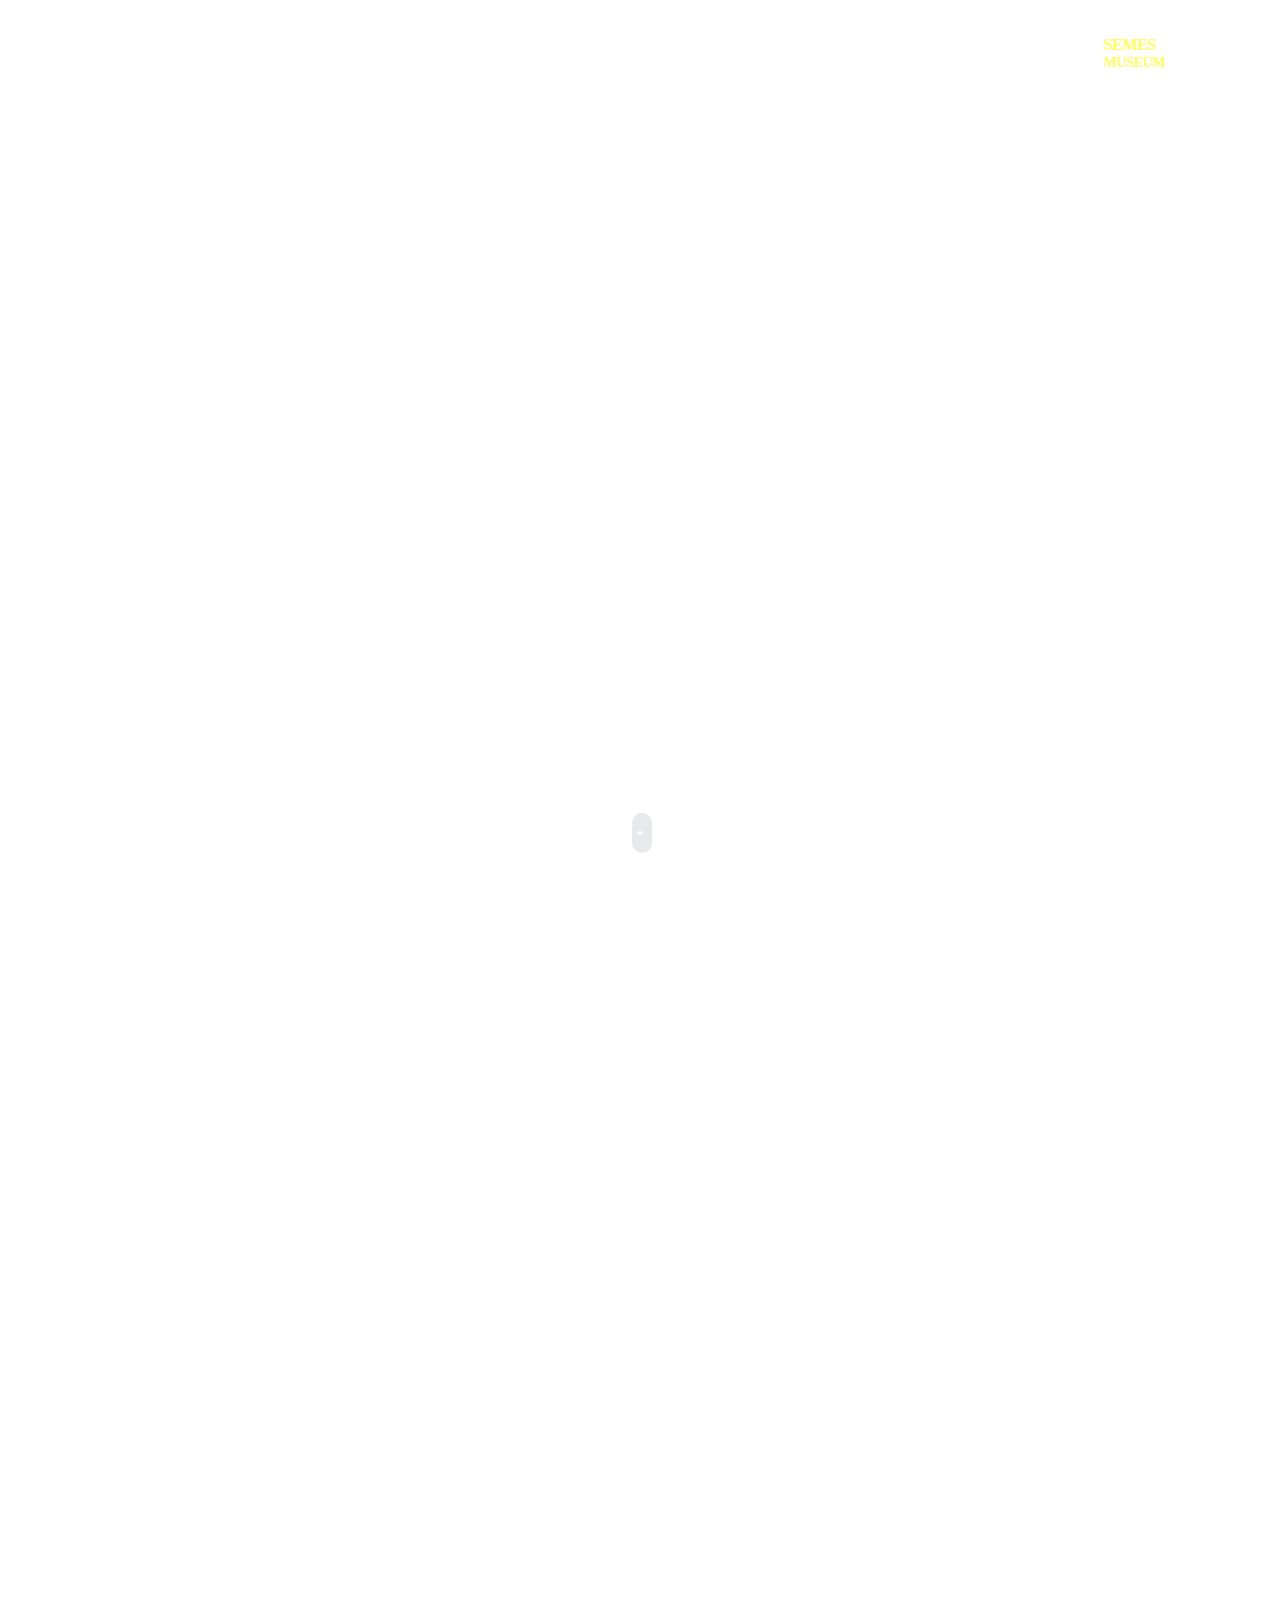
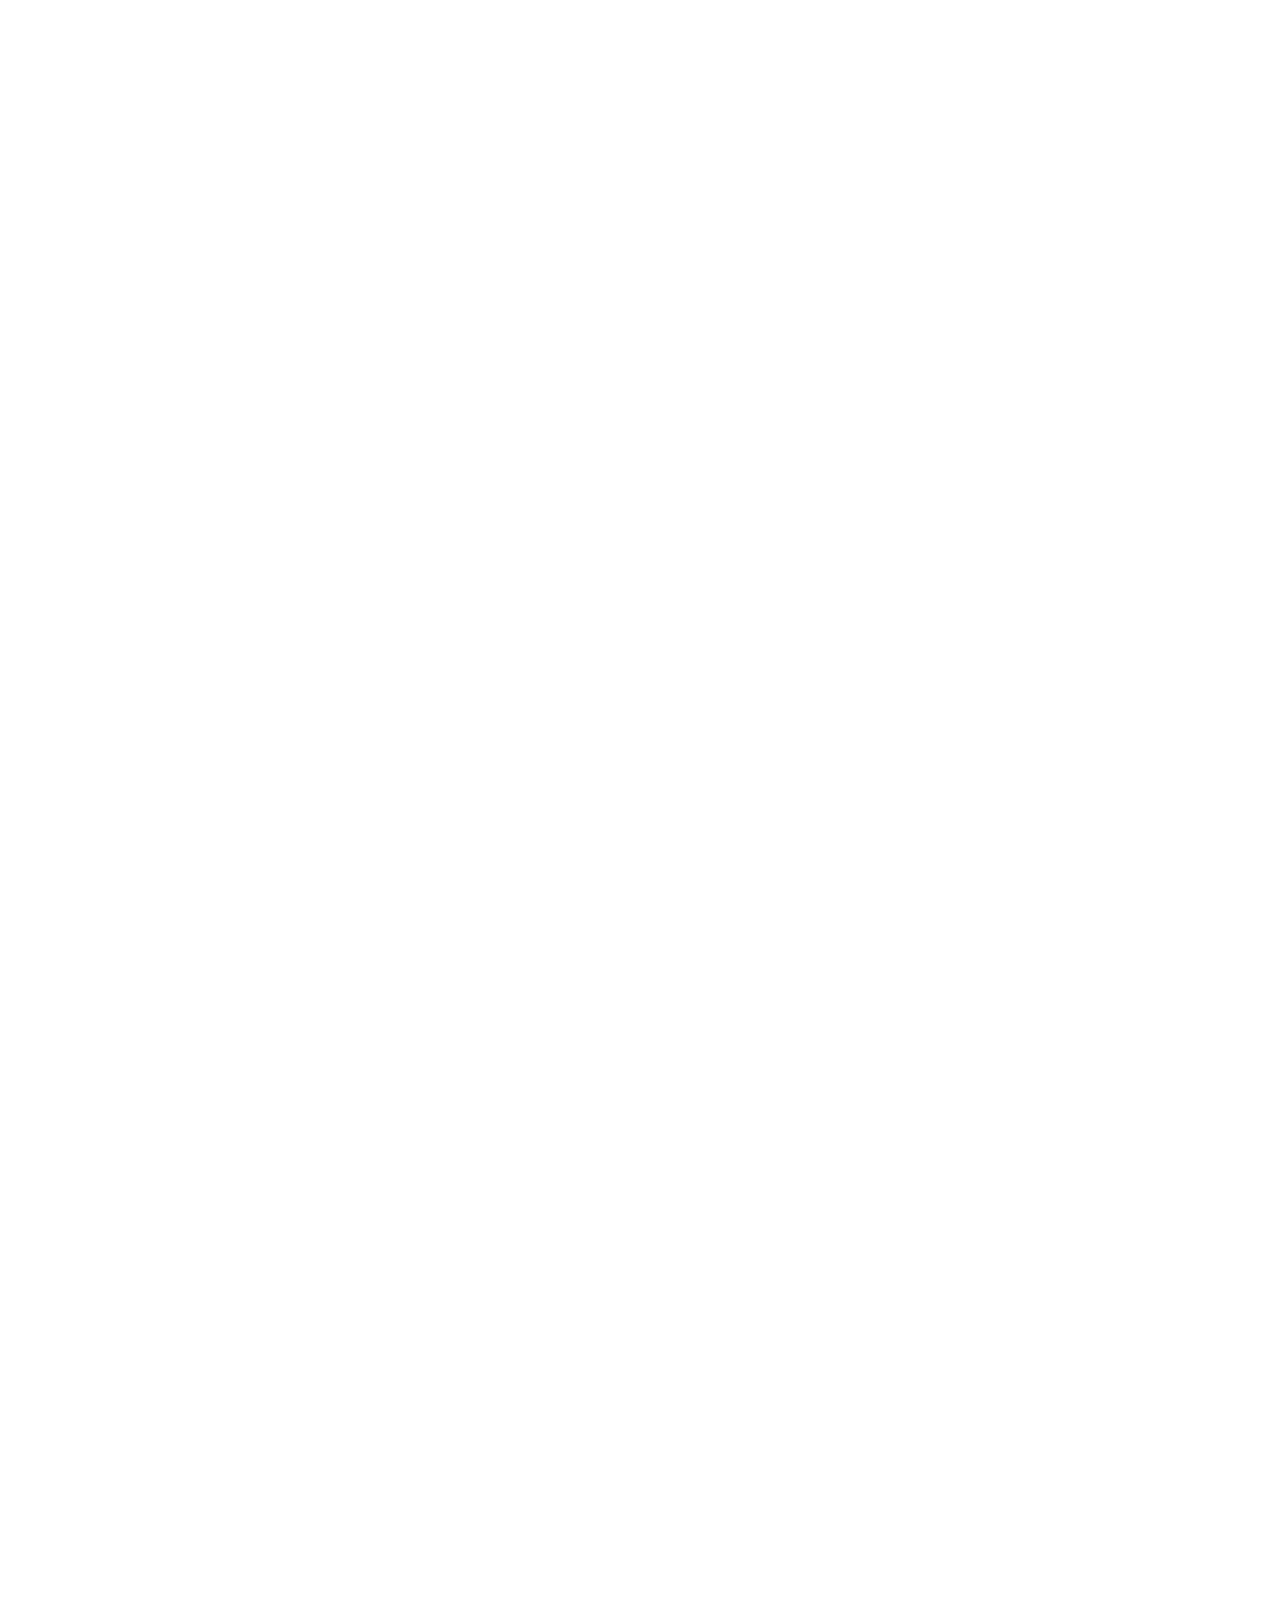
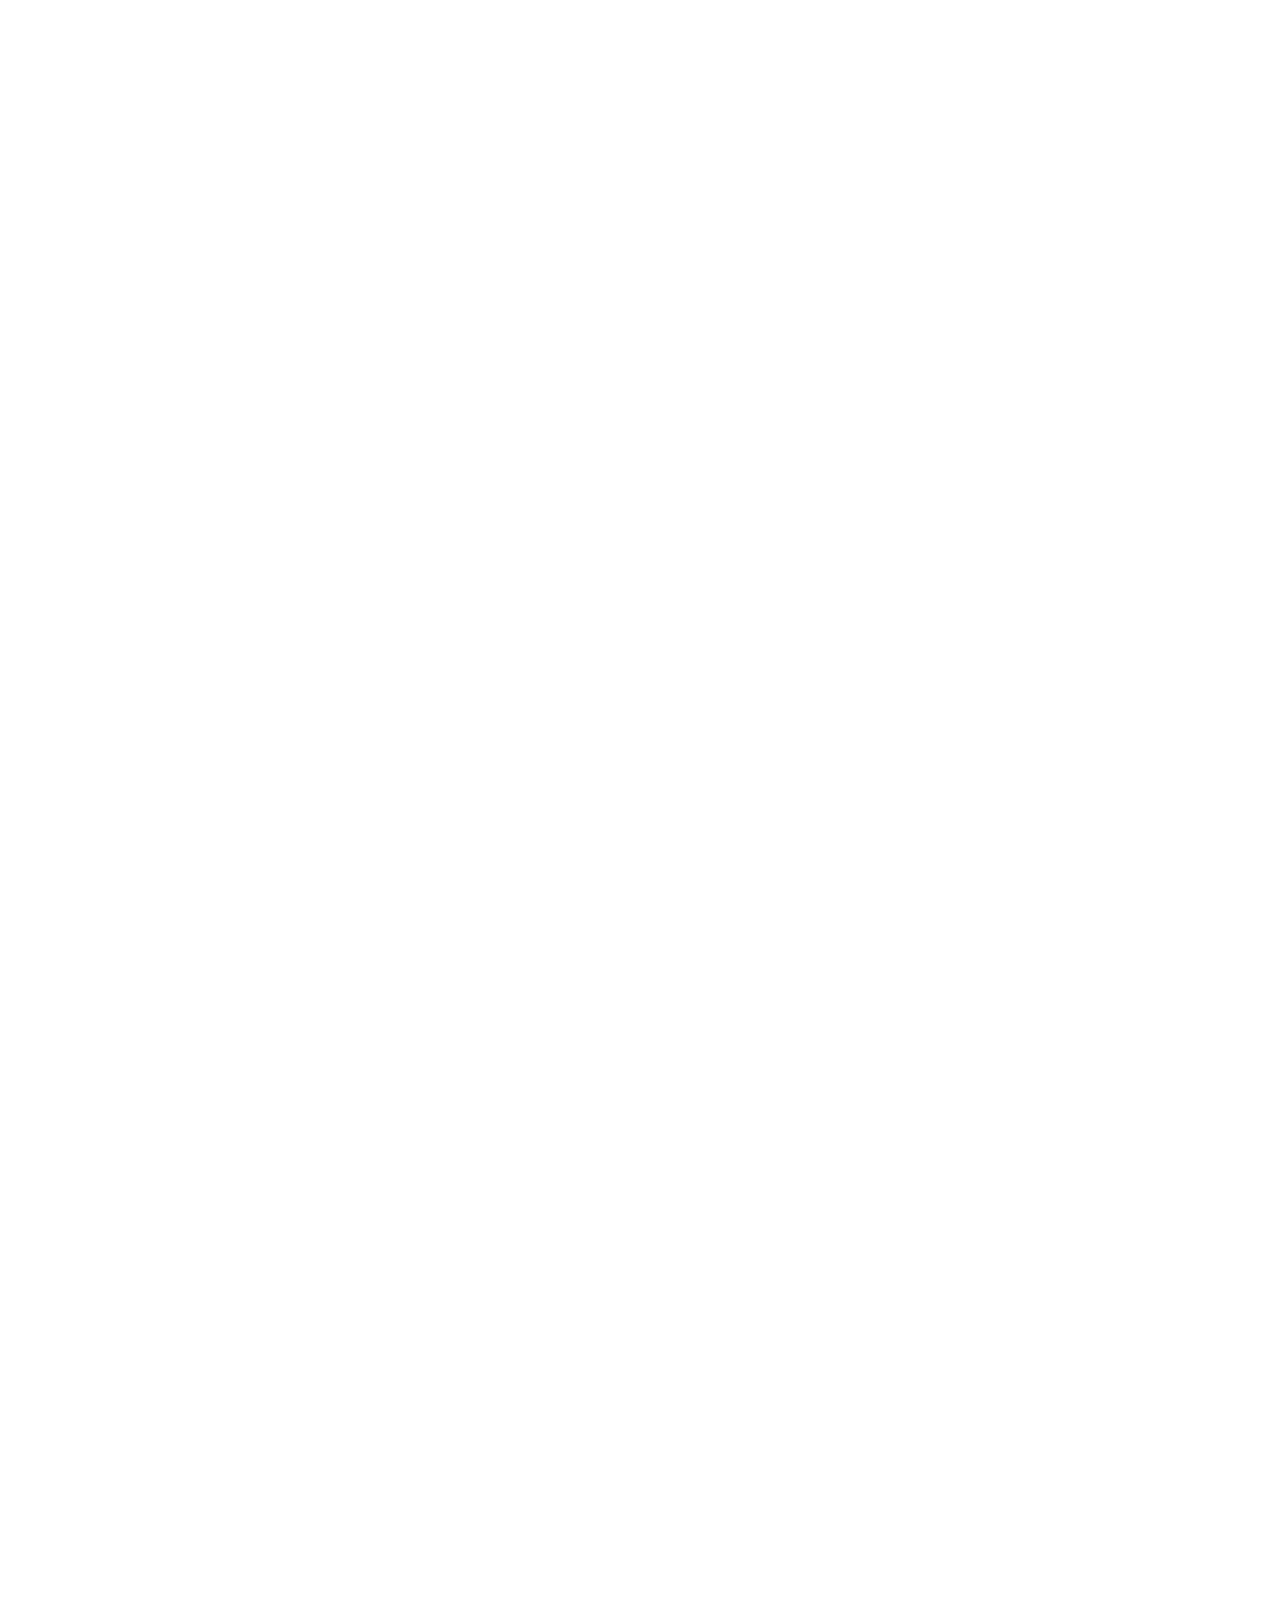
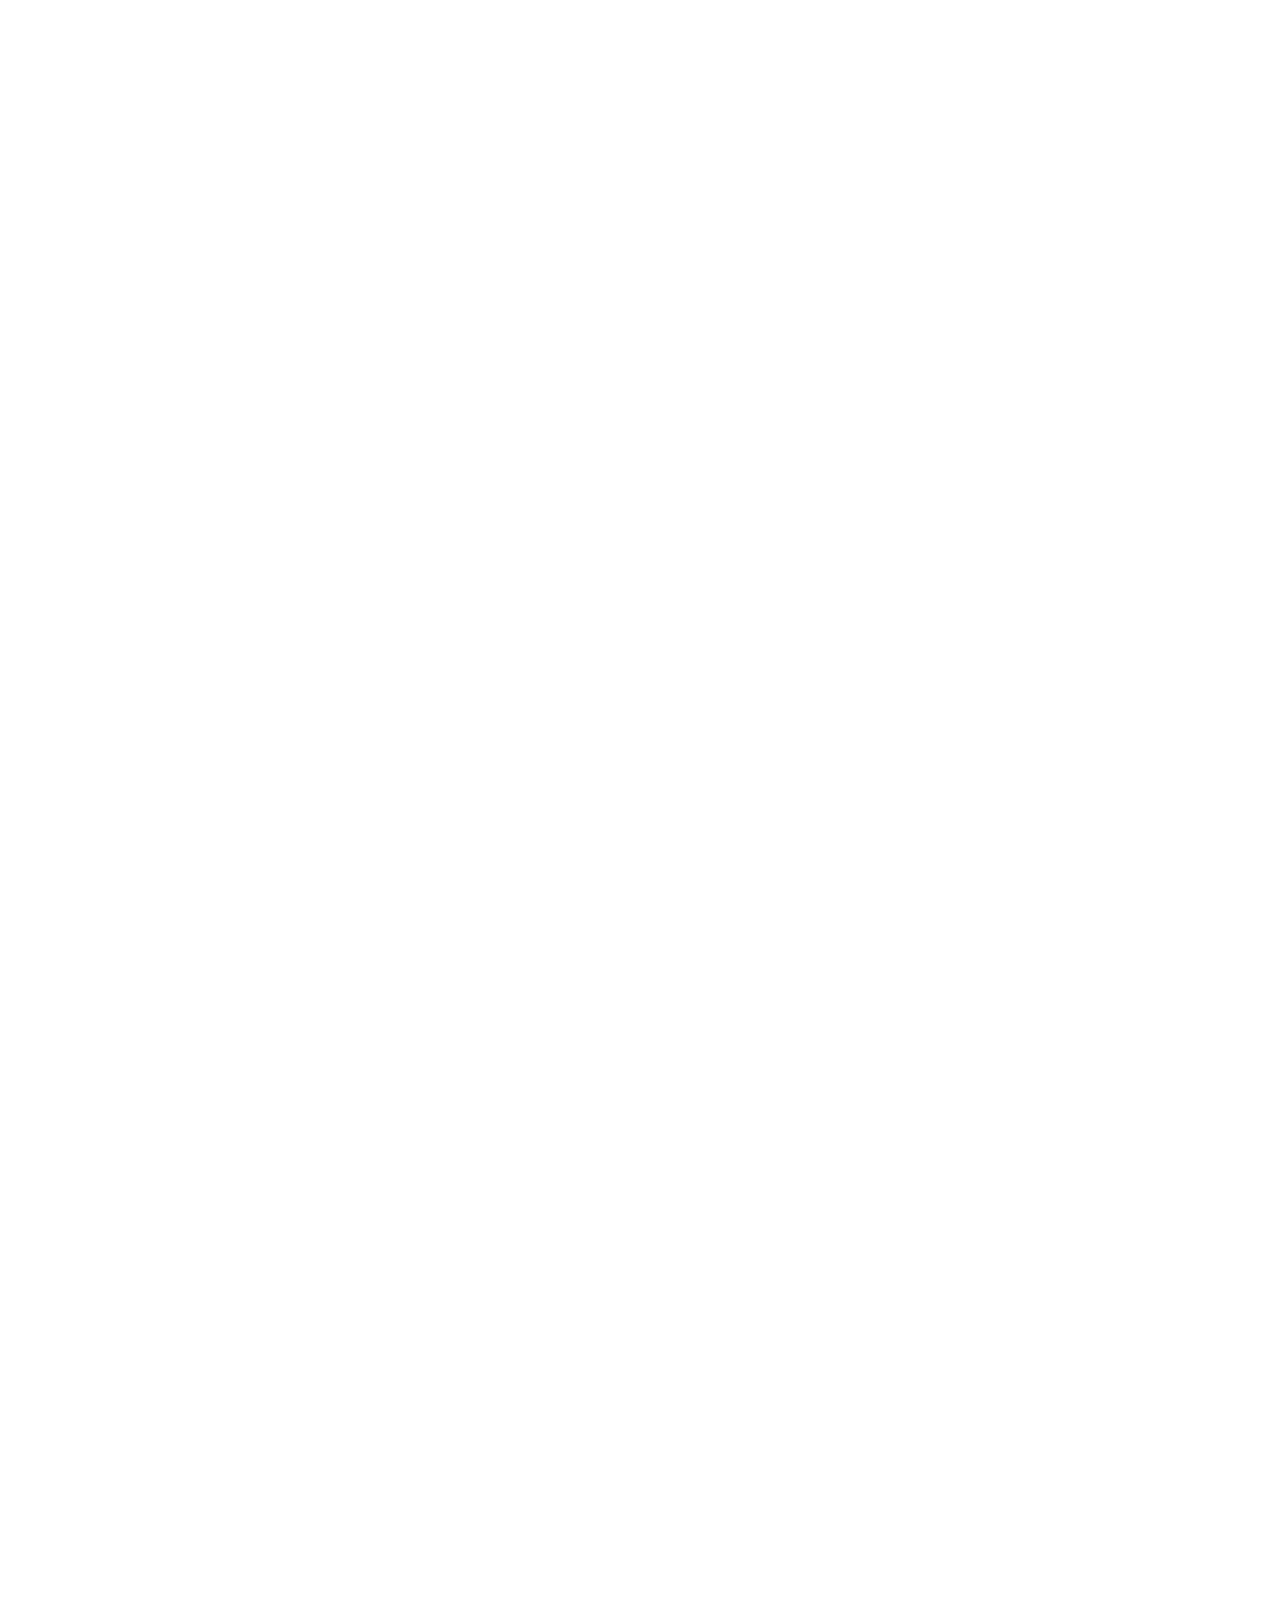
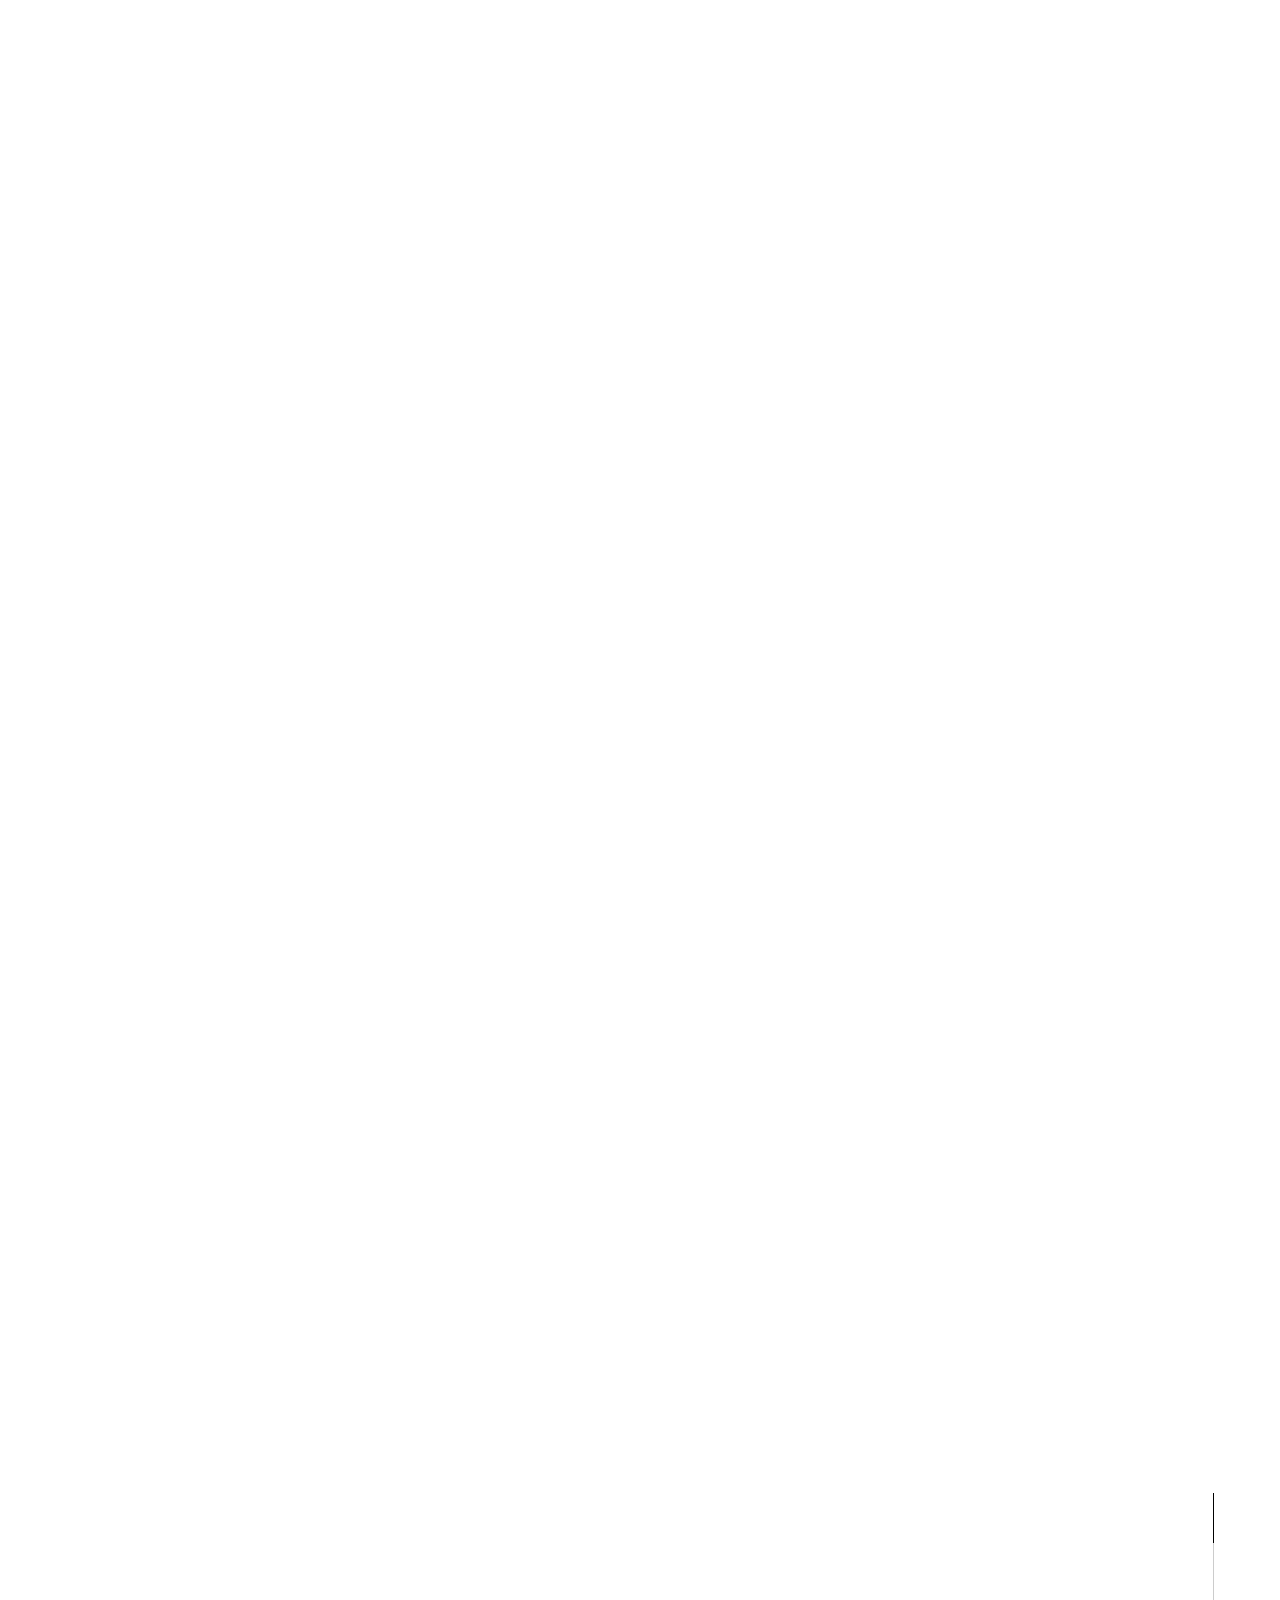
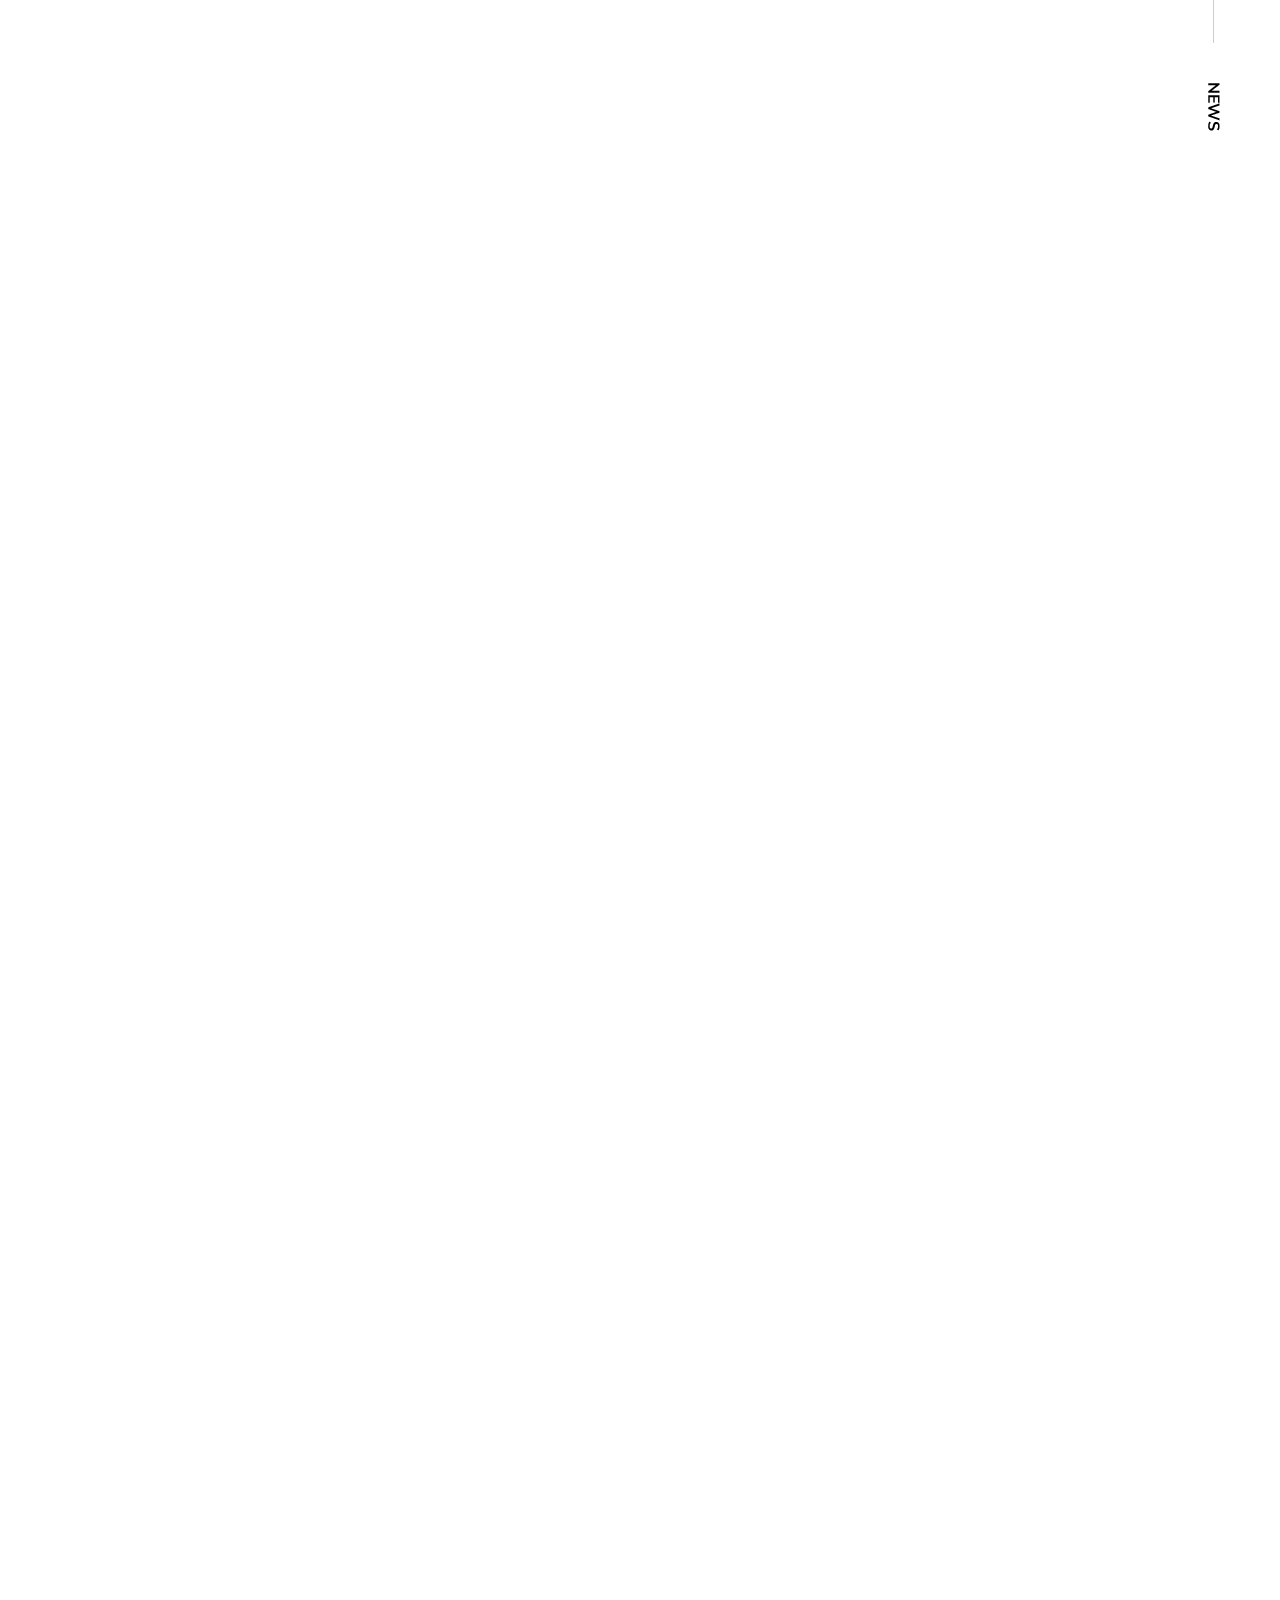
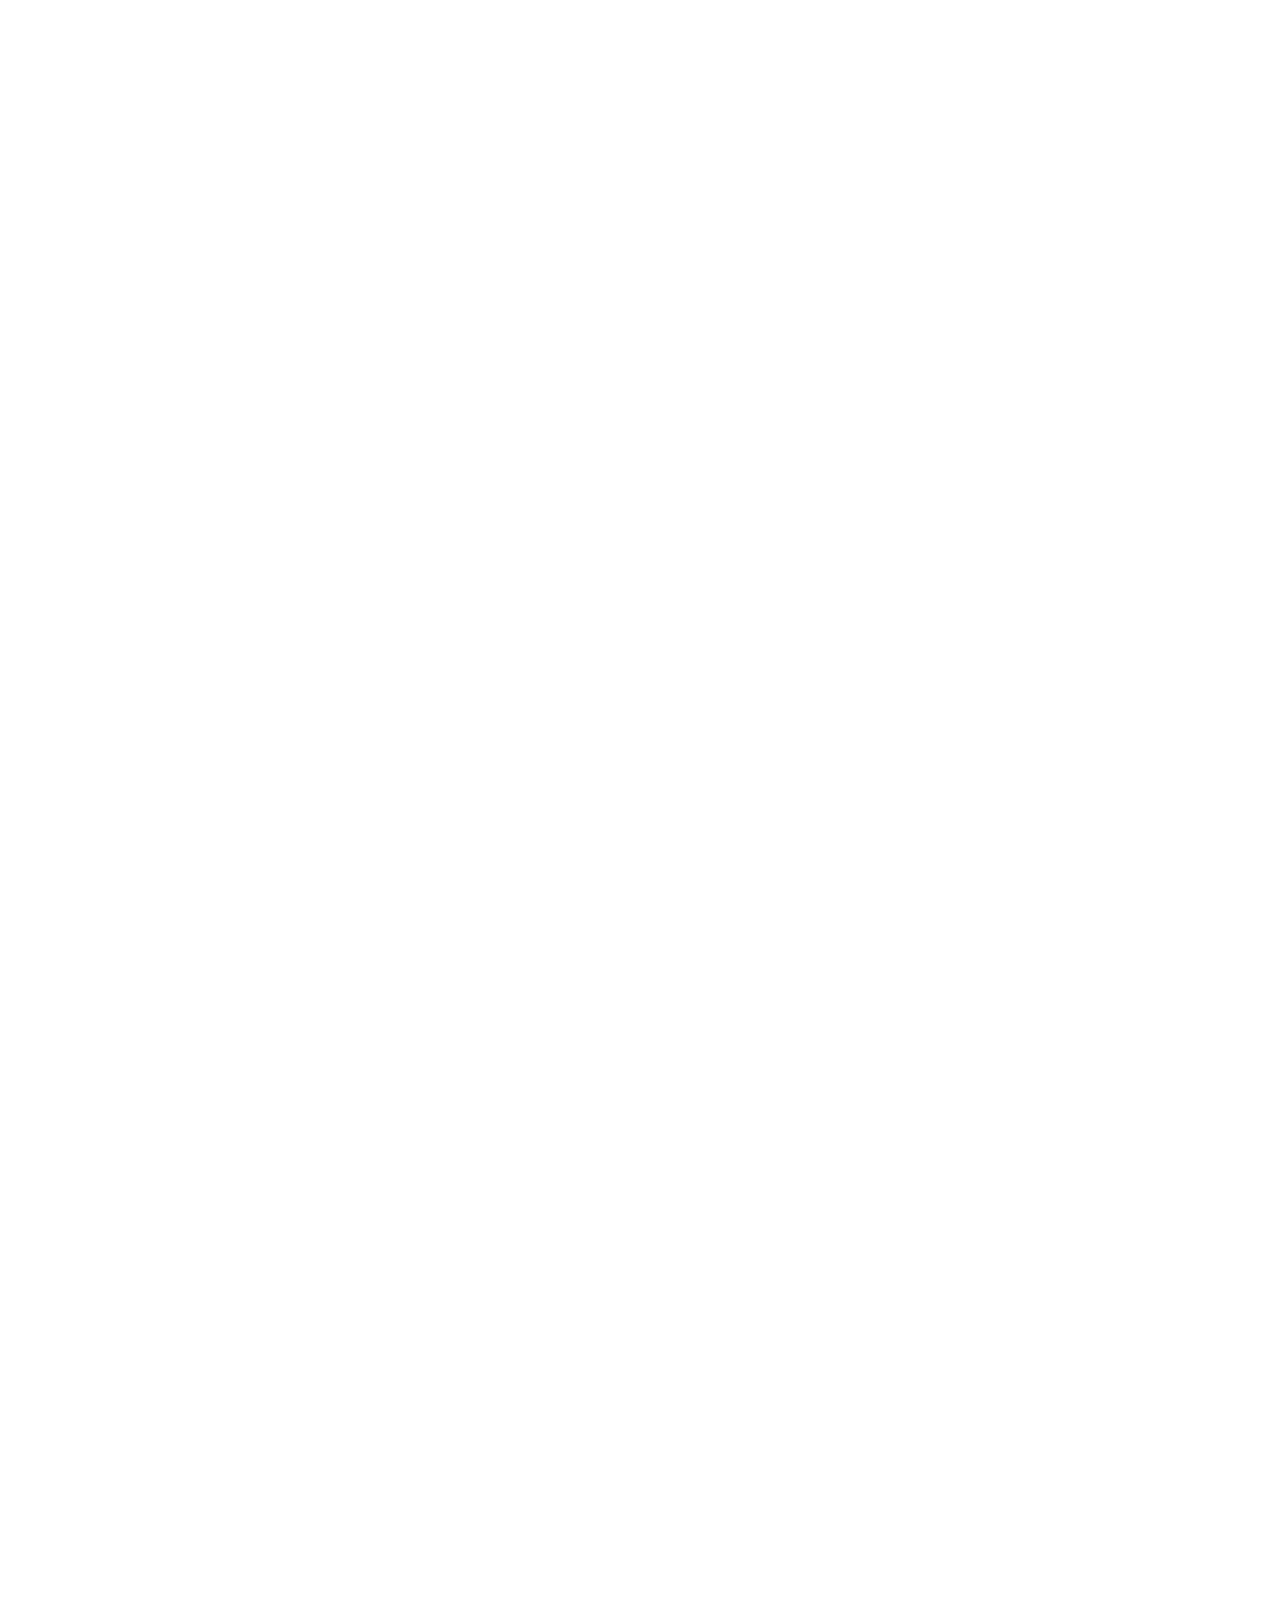
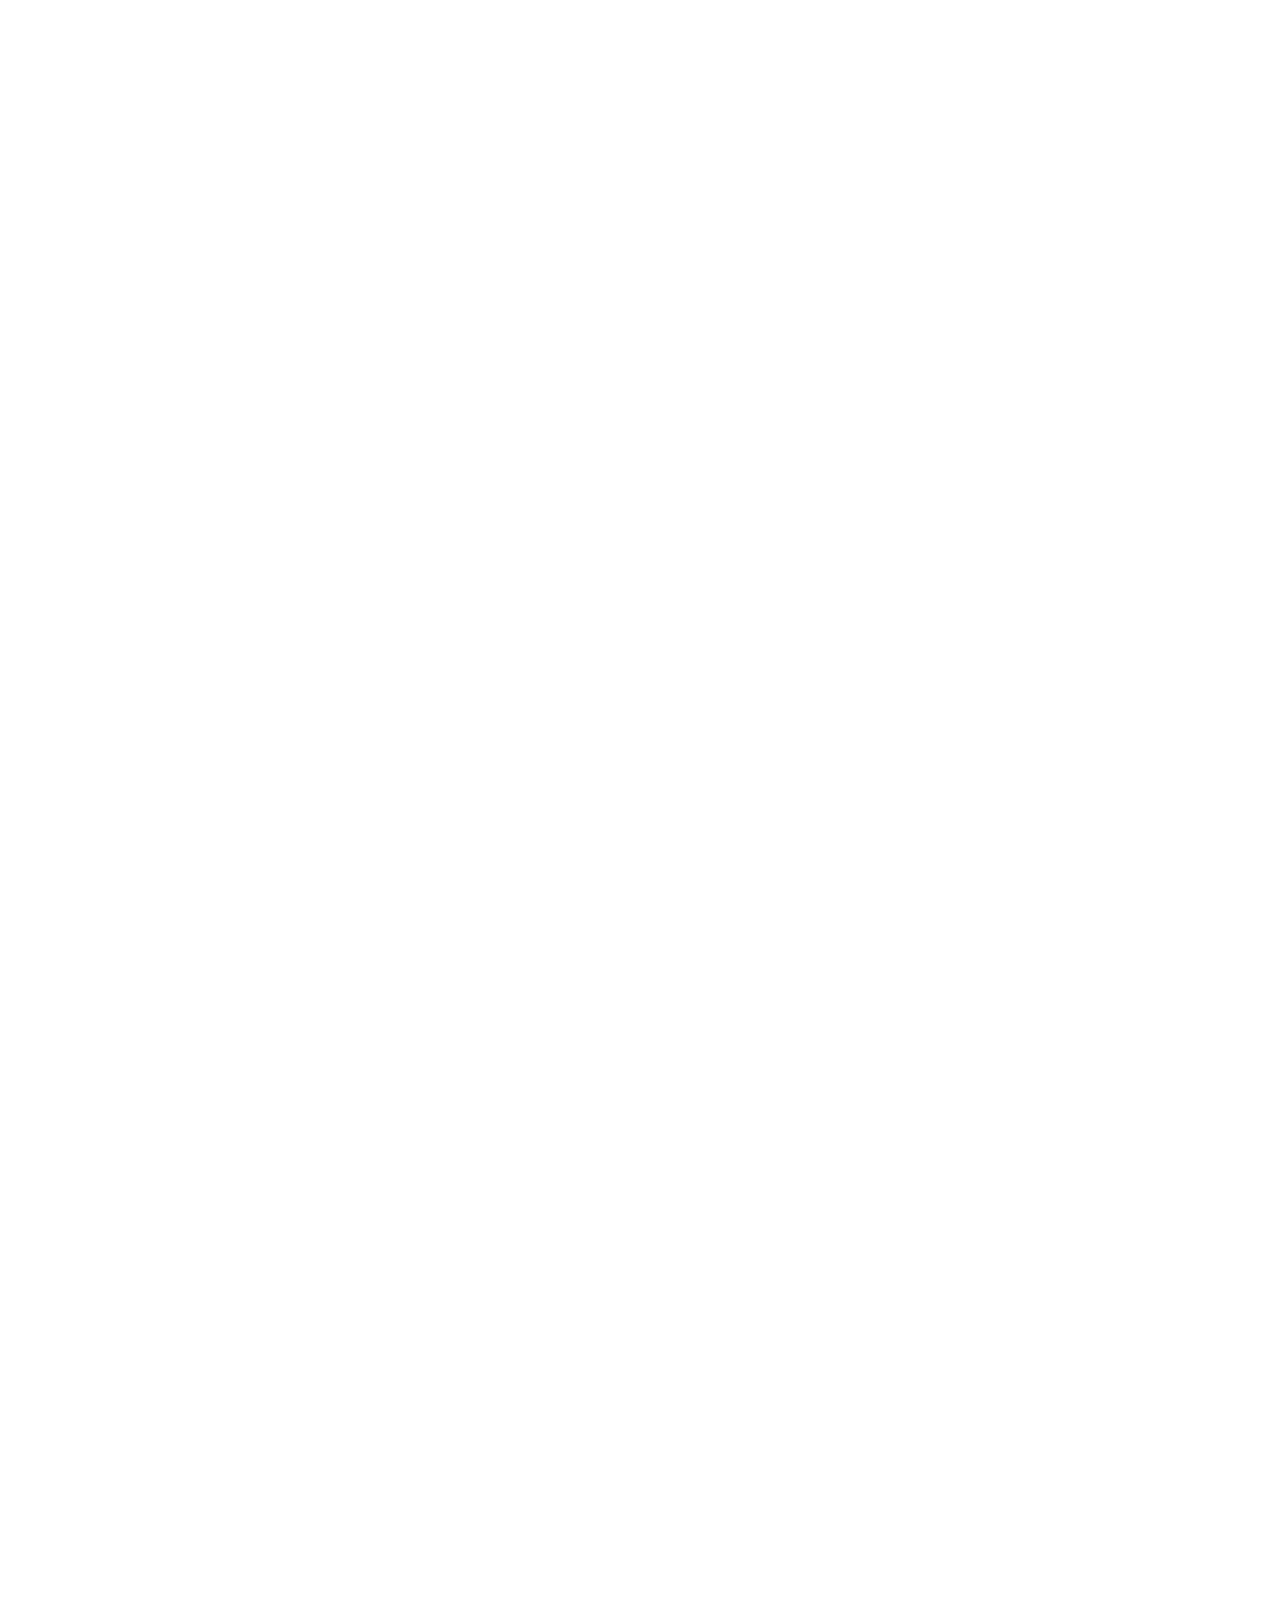
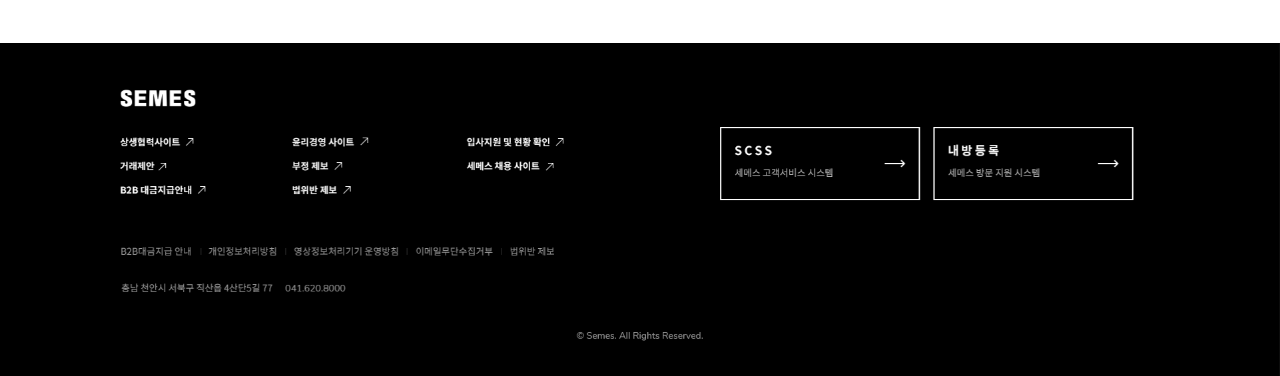
==== commit 6d82041c: "수정 커밋" ====
--- a/type_A/html/Main.html
+++ b/type_A/html/Main.html
@@ -122,6 +122,7 @@
                     <div class="swiper-wrapper">
 
                         <div class="swiper-slide sl_01">
+                            <h2 class="tit"><img src="../resources/images/main_vsl_02_tit.png" alt=""></h2>
                             <video src="../resources/videos/type_A_main.mp4" muted autoplay loop></video>
                         </div>
 
@@ -151,9 +152,10 @@
                         <span class="txt eng">SCROLL TO DISCOVER</span>
                         <span class="mouse"></span>
                     </div>
+                    <div class="visit"><img src="../resources/images/visit.png" alt=""></div>
                 </div>
                 
-
+                
                 <script>
                     var swiper = new Swiper('.main_vsl .swiper-container', {
                         // autoHeight:true,
@@ -178,7 +180,7 @@
 						<div class="sec sec01">
 							<dl>
                                 <dt class="move">사람과 기술이 함께하는 세메스</dt>
-                                <dd class="move">과감함 투자와 끊임없는 연구개발 및 기술혁신을 통해, SEMES는<br>전 세계 장비 시장을 선도해 나갈 것입니다.</dd>
+                                <dd class="move">과감함 투자와 끊임없는 연구개발 및 기술혁신을 통해,<br> SEMES는 전 세계 장비 시장을 선도해 나갈 것입니다.</dd>
                                 <dd class="more_btn move"><a href="#"><img src="../resources/images/fslide01_btn.png" alt="more_btn"></a></dd>
                             </dl>
 						</div>
@@ -228,17 +230,17 @@
 
             <section class="tech_cont">
                 <ul>
-                    <li class="cont_01">
+                    <li class="cont_01 move left">
                         <div class="bcg"></div>
                         <div class="dim"></div>
                         <div class="tit move"><h2 class="eng">Semiconductor<br>Equipment</h2></div>
                     </li>
-                    <li class="cont_02">
+                    <li class="cont_02 move">
                         <div class="bcg"></div>
                         <div class="dim"></div>
                         <div class="tit move"><h2 class="eng">Display <br>Equipment</h2></div>
                     </li>
-                    <li class="cont_03">
+                    <li class="cont_03 move right">
                         <div class="bcg"></div>
                         <div class="dim"></div>
                         <div class="tit move"><h2 class="eng">Line <br>Equipment</h2></div>
@@ -254,32 +256,28 @@
                                 <div class="section-bgs">
 
                                     <div class="section-bg bg1">
-                                        <div class="back" style="background-image: url('../resources/images/process_la_bg.png');"></div>
+                                        <div class="back" style="background-image: url('../resources/images/process_la_bg_03.png');"></div>
                                     </div>
 
                                     <div class="section-bg bg2">
-                                        <div class="back" style="background-image: url('../resources/images/process_la_bg.png');"></div>
+                                        <div class="back" style="background-image: url('../resources/images/process_la_bg_02.png');"></div>
                                     </div>
 
                                     <div class="section-bg bg3">
-                                        <div class="back" style="background-image: url('../resources/images/process_la_bg.png');"></div>
+                                        <div class="back" style="background-image: url('../resources/images/process_la_bg_03.png');"></div>
                                     </div>
 
                                     <div class="section-bg bg4">
-                                        <div class="back" style="background-image: url('../resources/images/process_la_bg.png');"></div>
-                                    </div>
-
-                                    <div class="section-bg bg5">
-                                        <div class="back" style="background-image: url('../resources/images/process_la_bg.png');"></div>
+                                        <div class="back" style="background-image: url('../resources/images/process_la_bg_02.png');"></div>
                                     </div>
 
                                 </div>
                                 <div class="title-area">
                                     <div class="container container-fluid">
                                         <div class="lab-title">
-                                            <p class="cho_r"><span>바로 지금 이 시간에도<br>세메스는 끊임없는<br>기술혁신으로 미래를<br>준비하고 있습니다</span></p>
+                                            <p class="cho_r move left"><span>바로 지금 이 시간에도<br>세메스는 끊임없는<br>기술혁신으로 미래를<br>준비하고 있습니다</span></p>
                                         </div>
-                                        <div class="indices">
+                                        <div class="indices move left">
                                             <ul>
                                                 <li>
                                                     <a href="#process1" class="index" data-index="1">
@@ -318,16 +316,16 @@
     
                                         <div class="lab-desc prev" id="process1">
                                             
-                                            <img src="../resources/images/process_02.png" alt="" class="n_02">
-                                            <div class="paging"><img src="../resources/images/process_paging.png" alt=""></div>
-                                            <div class="desc-img">
+                                            <img src="../resources/images/process_02.png" alt="" class="n_02 move right">
+                                            <div class="paging move"><img src="../resources/images/process_paging.png" alt=""></div>
+                                            <div class="desc-img move">
                                                 <div class="img">
-                                                    <span class="tb"><img src="../resources/images/process_photo.png"></span>
+                                                    <span class="tb"><img src="../resources/images/process_clean.png"></span>
                                                 </div>
                                             </div>
                                             <div class="detail">
                                                 <h4 class="eng">CLEAN</h4>
-                                                <p>당사의 사진 추적 장비는 우수한 생산 능력과 뛰어난 공정<br>성능으로 고객으로부터 신뢰를 받고 있으며 KRF 공정에서<br>제로 검출로 고객사 제품의 품질 향상에 기여합니다.</p>
+                                                <p>SEMES의 Cleaning 장비는 2006년 출시 이후 1,500대<br>이상의 판매를 통해 탁월한 기술로 고객들로부터 인정을<br>받았습니다.</p>
                                                 <div class="action">
                                                     <a href="#"><img src="../resources/images/photo_btn.png" alt=""></a>
                                                 </div>
@@ -343,7 +341,7 @@
                                             </div>
                                             <div class="detail">
                                                 <h4 class="eng">PHOTO</h4>
-                                                <p>당사의 사진 추적 장비는 우수한 생산 능력과 뛰어난 공정<br>성능으로 고객으로부터 신뢰를 받고 있으며 KRF 공정에서<br>제로 검출로 고객사 제품의 품질 향상에 기여합니다.</p>
+                                                <p>당사의 Photo 장비는 우수한 생산 능력과 뛰어난 공정성능으로<br> 고객으로부터 신뢰를 받고 있으며 KRF 공정에서 뛰어난 성능으로 <br>고객사 제품의 품질 향상에 기여합니다.</p>
                                                 <div class="action">
                                                     <a href="#"><img src="../resources/images/photo_btn.png" alt=""></a>
                                                 </div>
@@ -353,12 +351,12 @@
                                         <div class="lab-desc" id="process3">
                                             <div class="desc-img">
                                                 <div class="img">
-                                                    <span class="tb"><img src="../resources/images/process_photo.png"></span>
+                                                    <span class="tb"><img src="../resources/images/process_clean.png"></span>
                                                 </div>
                                             </div>
                                             <div class="detail">
                                                 <h4 class="eng">ETCH</h4>
-                                                <p>당사의 사진 추적 장비는 우수한 생산 능력과 뛰어난 공정<br>성능으로 고객으로부터 신뢰를 받고 있으며 KRF 공정에서<br>제로 검출로 고객사 제품의 품질 향상에 기여합니다.</p>
+                                                <p>SEMES의 Cleaning 장비는 2006년 출시 이후 1,500대<br>이상의 판매를 통해 탁월한 기술로 고객들로부터 인정을<br>받았습니다.</p>
                                                 <div class="action">
                                                     <a href="#"><img src="../resources/images/photo_btn.png" alt=""></a>
                                                 </div>
@@ -373,7 +371,7 @@
                                             </div>
                                             <div class="detail">
                                                 <h4 class="eng">TEST & PACKAGE</h4>
-                                                <p>당사의 사진 추적 장비는 우수한 생산 능력과 뛰어난 공정<br>성능으로 고객으로부터 신뢰를 받고 있으며 KRF 공정에서<br>제로 검출로 고객사 제품의 품질 향상에 기여합니다.</p>
+                                                <p>당사의 Photo 장비는 우수한 생산 능력과 뛰어난 공정성능으로<br> 고객으로부터 신뢰를 받고 있으며 KRF 공정에서 뛰어난 성능으로 <br>고객사 제품의 품질 향상에 기여합니다.</p>
                                                 <div class="action">
                                                     <a href="#"><img src="../resources/images/photo_btn.png" alt=""></a>
                                                 </div>
@@ -392,7 +390,8 @@
 
             <section class="inside">
                 <div class="cont">
-                    <div class="la fl">
+                    <div class="nav"><img src="../resources/images/inside_nav.png" alt=""></div>
+                    <div class="la fl move left">
                         <div class="tit">
                             <h2 class="eng move">SEMES Inside</h2>
                             <p class="mid move">미래를 준비하는 기술로 일상을 디자인 합니다</p>
@@ -405,7 +404,7 @@
                             <dd>차별화된 제조 기술력으로<br>새로운 기회를 창조합니다</dd>
                         </dl>
                     </div>
-                    <ul class="ra fr">
+                    <ul class="ra fr move right">
                         <li>
                             <img class="move" src="../resources/images/inside_ra_01.png" alt="">
                             <dl>
@@ -423,14 +422,14 @@
                         <li>
                             <img class="move" src="../resources/images/inside_ra_03.png" alt="">
                             <dl>
-                                <dt><img class="move" src="../resources/images/inside_ra_01_desc_01.png" alt=""></dt>
+                                <dt><img class="move" src="../resources/images/inside_ra_01_desc_03.png" alt=""></dt>
                                 <dd><img class="move" src="../resources/images/inside_ra_03_desc_02.png" alt=""></dd>
                             </dl>
                         </li>
                         <li>
                             <img class="move" src="../resources/images/inside_ra_04.png" alt="">
                             <dl>
-                                <dt><img class="move" src="../resources/images/inside_ra_01_desc_01.png" alt=""></dt>
+                                <dt><img class="move" src="../resources/images/inside_ra_01_desc_03.png" alt=""></dt>
                                 <dd><img class="move" src="../resources/images/inside_ra_04_desc_02.png" alt=""></dd>
                             </dl>
                         </li>
@@ -440,7 +439,8 @@
 
             <section class="about" id="about">
                 <div class="inner">
-                    <div class="la fl">
+                    <div class="nav move"><img src="../resources/images/about_stnav.png" alt=""></div>
+                    <div class="la fl move left">
                         <div class="desc">
                             <h2 class="move">세메스를 말하다</h2>
                             <dl>
@@ -476,7 +476,7 @@
                         </div>
                     </div>
 
-                    <div class="ra fr">
+                    <div class="ra fr move right">
                         <div class="sl_wrap move right">
                             <div class="swiper-container">
                                 <div class="swiper-wrapper">
@@ -488,12 +488,12 @@
 
                                     <div class="swiper-slide">
                                         <img class="bg" src="../resources/images/about_ra_thumb_bg_02.png" alt="thumbBg">
-                                        <img class="ceo" src="../resources/images/about_ra_thumb_ceo.png" alt="ceo">
+                                        <img class="ceo" src="../resources/images/about_ra_thumb_02.png" alt="ceo">
                                     </div>
 
                                     <div class="swiper-slide">
-                                        <img class="bg" src="../resources/images/about_ra_thumb_bg.png" alt="thumbBg">
-                                        <img class="ceo" src="../resources/images/about_ra_thumb_ceo.png" alt="ceo">
+                                        <img class="bg" src="../resources/images/about_ra_thumb_bg_03.png" alt="thumbBg">
+                                        <img class="ceo" src="../resources/images/about_ra_thumb_03.png" alt="ceo">
                                     </div>
 
                                     <div class="swiper-slide">
@@ -528,42 +528,10 @@
                 
             </section>
 
-            <section class="company">
-                <div class="inner">
-                    <ul>
-                        <li class="customer">
-                            <div class="visual">
-                                <img class="move left" src="../resources/images/customer_bg.png" alt="customer">
-                                <div class="dim"></div>
-                            </div>
-                            <div class="desc">
-                                <dl>
-                                    <dt class="eng move">Customer</dt>
-                                    <dd class="move">고객과 함께 기술과 함께,<br>세메스</dd>
-                                </dl>
-                                <a href="#" class="more_btn move"><img src="../resources/images/customer_btn.png" alt="고객지원"></a>
-                            </div>
-                        </li>
-                        <li class="network">
-                            <div class="visual">
-                                <img class="move right" src="../resources/images/network_bg.png" alt="global semes">
-                                <div class="dim"></div>
-                            </div>
-                            <div class="desc">
-                                <dl>
-                                    <dt class="eng move">Global SEMES</dt>
-                                    <dd class="move">세메스는 현재를 넘어 다음세대에도<br>전세계로 뻗어 나갑니다</dd>
-                                </dl>
-                                <a href="#" class="more_btn move"><img src="../resources/images/network_btn.png" alt="글로벌 네트워크"></a>
-                            </div>
-                        </li>
-                    </ul>
-                </div>
-            </section>
-
         </main>
         <footer>
-            <img src="../resources/images/footer_02.png" alt="footer">
+            <img src="../resources/images/footer.png" alt="footer">
+            <div class="top_btn move"><img src="../resources/images/top_btn.png" alt=""></div>
         </footer>
     </div>
     
--- a/type_A/resources/css/main.css
+++ b/type_A/resources/css/main.css
@@ -2,7 +2,7 @@
 .fl{float: left;}
 .fr{float: right;}
 
-.main_vsl{width: 100%; max-width: 1920px; height: 1000px;}
+.main_vsl{width: 100%; max-width: 1920px; height: 100vh;}
 .main_vsl .swiper-container{width: 100%; height: 100%; position: relative;}
 .main_vsl .swiper-container .swiper-slide{width: 100%; height: 100%; position: relative;}
 .main_vsl .swiper-container .swiper-slide .tit{position: absolute; left: 50%; top: 50%; transform: translate(-50%, -50%);}
@@ -11,6 +11,10 @@
 .main_vsl .swiper-container .swiper-slide.sl_01{
     position: relative;
 }
+.main_vsl .swiper-container .swiper-slide.sl_01 .tit{
+    opacity: 0;
+    animation: dpnone 5s ease-in-out;
+}
 .main_vsl .swiper-container .swiper-slide.sl_01 video{
     width: 1920px; height: 1080px;
 }
@@ -27,6 +31,9 @@
 .main_vsl .swiper-container .swiper-slide.sl_05{
     background: url('../images/main_vsl_05_bg.png') no-repeat 0 0; background-size: cover;
 }
+
+.wrap .main_vsl .visit{display: block; width: 48px; height: 48px; position: absolute; right: 25px; bottom: 40px; z-index: 10;}
+.wrap .main_vsl .visit img{width: 100%;}
 
 .main_vsl .scrollBtn{
     position: absolute; left: 50%; bottom: 10px; z-index: 5;
@@ -89,12 +96,15 @@
 /* future Start*/
 .future{width: 100%; padding: 280px 0 35px;}
 .future .tit{width: 100%; margin-bottom: 65px; display: block; text-align: center;}
-.future .tit:after{content: ''; display: block; width: 1px; height: 120px; margin:50px auto 0; background-color: #000;}
-.future .tit h2{margin-bottom: 30px; font-size: 48px; font-weight: 700; line-height: 1; letter-spacing: 3px; color: #000;}
+/* .future .tit:after{content: ''; display: block; width: 1px; height: 120px; margin:50px auto 0; background-color: #000;} */
+.future .tit h2{margin-bottom: 30px; font-size: 48px; font-weight: 700; line-height: 1; letter-spacing: 10px; color: #000;}
 .future .tit p{font-size: 18px; font-weight: 700; line-height: 1; color: #000;}
+.future .tit p:after{content: ''; display: block; width: 1px; height: 120px; margin:50px auto 0; background-color: #000;}
 .future .desc{width: 100%; text-align: center; font-size: 16px; font-weight: 400; line-height: 1.8; color: #000;}
 
-.fslide{width: 100%; max-width: 1920px; height: 500px; margin: 0 auto; position: relative; overflow: hidden;}
+.fslide{width: 100%; max-width: 1920px; height: 650px; margin: 0 auto; position: relative; overflow: hidden;}
+.fslide02{height: 500px;}
+.fslide03{height: 800px;}
 .fslide .inner{max-width: 100%; height: 100%;}
 .fslide .inner .desc{width: 1130px; height: 100%; margin: 0 auto; position: relative;}
 .fslide .inner .desc .sec{position: absolute; top: 50%; transform: translate(0, -50%); -webkit-transform: translate(0, -50%); -ms-transform: translate(0, -50%); z-index: 5; display: block;}
@@ -105,13 +115,18 @@
 .fslide .inner .desc .sec dl dd.more_btn a{display: inline-block;}
 
 
-.fslide01 .inner .bcg1{position: absolute; width: 100%; height: 100%; background: url('../images/futre_fslide_01_bg.png')no-repeat center 0; background-size: cover;}
+.fslide01 .inner .bcg1{position: absolute; width: 100%; height: 100%; background: url('../images/future_fslide_01_bg.png')no-repeat center 0; background-size: cover;}
 .fslide01 .inner .desc .sec{left: 0;}
 
-.fslide02 .inner .bcg1{position: absolute; width: 100%; height: 100%; background: url('../images/futre_fslide_02_bg.png')no-repeat center 0; background-size: cover;}
+.fslide02 .inner .bcg1{position: absolute; width: 100%; height: 100%; background: url('../images/future_fslide_02_bg.png')no-repeat center 0; background-size: cover;}
 .fslide02 .inner .desc .sec{right: 0;}
-
-.fslide03 .inner .bcg1{position: absolute; width: 100%; height: 100%; background: url('../images/futre_fslide_03_bg.png')no-repeat center 0; background-size: cover;}
+.fslide02 .inner .desc:before{
+    content: ''; display: block; width: 110px; height: 350px;
+    position: absolute; right: 418px; top: 94px; z-index: 4;
+    background: url('../images/futre_fslide_02_desc_bg.png')no-repeat 0 0; background-size: cover;
+}
+
+.fslide03 .inner .bcg1{position: absolute; width: 100%; height: 100%; background: url('../images/future_fslide_03_bg.png')no-repeat center 0; background-size: cover;}
 .fslide03 .inner .desc .sec{left: 0;}
 .fslide03 .inner .desc .sec dl dt{line-height: 1.4;}
 /* future fslide Fin */
@@ -119,9 +134,9 @@
 /* tech Start */
 .tech{width: 100%; padding: 280px 0 36px;}
 .tech .tit{width: 100%; margin-bottom: 65px; display: block; text-align: center;}
-.tech .tit:after{content: ''; display: block; width: 1px; height: 120px; margin:50px auto 0; background-color: #000;}
 .tech .tit h2{margin-bottom: 30px; font-size: 48px; font-weight: 700; line-height: 1; letter-spacing: 3px; color: #000;}
 .tech .tit p{font-size: 18px; font-weight: 700; line-height: 1; color: #000;}
+.tech .tit p:after{content: ''; display: block; width: 1px; height: 120px; margin:50px auto 0; background-color: #000;}
 .tech .desc{width: 100%; text-align: center; font-size: 16px; font-weight: 400; line-height: 1.8; color: #000;}
 
 .tech_cont{width: 100%; height: 1000px;}
@@ -138,6 +153,7 @@
 .tech_cont ul li.cont_03 .bcg{background: url('../images/tech_cont_03_bg.png')no-repeat center 0;}
 
 .tech_cont ul li .tit{width: 100%; height: 100%; position: relative;}
+.tech_cont ul li .tit.move.active{transition-delay: 0.8s !important;}
 .tech_cont ul li .tit h2{
     display: inline-block; padding: 0 0 0 120px; 
     position: absolute; top: 50%; left: 0; z-index: 1;
@@ -147,9 +163,10 @@
     font-size: 60px; font-weight: 300; line-height: 1; color:#fff;
 }
 
-.about{width: 100%; max-width: 1920px; padding: 35px 0 75px;}
-.about .inner{width: 100%; height: 100%;}
+.about{width: 100%; max-width: 1920px; padding: 35px 0 300px;}
+.about .inner{width: 100%; height: 100%; position: relative;}
 .about .inner:after{content: ''; display: block; visibility: hidden; clear: both;}
+.about .inner .nav{display: block; position: absolute; left: 110px; bottom: 460px; z-index: 10;}
 
 .about .inner .la{width: 50%; padding: 0 0 0 180px;}
 
@@ -183,29 +200,6 @@
     width: 100%; height: 100%; background: rgba(0, 0, 0, 0.5); transition: 0.35s ease-in-out;
 }
 .about .inner .la .visual ul li:hover .dim{opacity: 1;}
-
-/* .about .inner .la .sl_wrap{width: 100%; margin-top: 160px;}
-.about .inner .la .sl_wrap > h2{display: inline-block; font-size: 30px; font-weight: 700; line-height: 1; margin-bottom:30px;}
-.about .inner .la .sl_wrap > h2:after{content: url('../images/right_arrow.png'); width: auto; height: auto; margin-left: 550px; display: inline-block;}
-.about .inner .la .sl_wrap .swiper-container{width: 100%; height: 1060px;}
-.about .inner .la .sl_wrap .swiper-slide{width: auto; height: auto;}
-.about .inner .la .sl_wrap .swiper-slide ul{width: 100%; height: 100%; display: block;}
-.about .inner .la .sl_wrap .swiper-slide ul:after{content: ''; display: block; visibility: hidden; clear: both;}
-
-.about .inner .la .sl_wrap .swiper-slide ul li{float: left; position: relative; opacity:0; transition: opacity 0.3s ease-in;}
-
-.about .inner .la .sl_wrap .swiper-slide ul li:nth-child(odd){margin-right: 20px;}
-.about .inner .la .sl_wrap .swiper-slide ul li:nth-child(even){margin-bottom: 20px;}
-
-.about .inner .la .sl_wrap .swiper-slide-active ul li{opacity: 1; transition: opacity 0.35s ease-in;}
-.about .inner .la .sl_wrap .swiper-slide-active ul li:nth-child(2){transition-delay: 0.3s;}
-.about .inner .la .sl_wrap .swiper-slide-active ul li:nth-child(3){transition-delay: 0.45s;}
-.about .inner .la .sl_wrap .swiper-slide-active ul li:nth-child(4){transition-delay: 0.6s;}
-
-.about .inner .la .sl_wrap .swiper-slide ul li:nth-child(3){transform: translate(0, -140px);}
-
-.about .inner .la .sl_wrap .swiper-slide ul li .tit{padding: 0 0 70px 40px; position: absolute; left: 0; bottom: 0; z-index: 5;} */
-
 
 .about .inner .ra{width: 50%; height: 1965px; transition: 0.85s ease-in;}
 .about .inner .ra:after{content: ''; display: block; visibility: hidden; clear: both;}
@@ -215,17 +209,12 @@
 .about .inner .ra .sl_wrap .swiper-slide .bg{position: absolute; right: 0; top: 0; z-index: 4;}
 .about .inner .ra .sl_wrap .swiper-slide .ceo{
     position: absolute; top: 0; left: 0; z-index: 5; opacity: 0;
-    transform: translate(100px, 110px); transition: 0.75s ease-in-out 0.25s;
+    transform: translate(200px, 210px); transition: 0.75s ease-in-out;
 }
 .about .inner .ra .sl_wrap .swiper-slide-active .ceo{
-    opacity: 1; transform: translate(0, 110px);
-}
-
-/* .about .inner .ra .visual{width: 100%; position: relative; text-align: right;}
-.about .inner .ra .visual .ceo{
-    position: absolute; top: 0; left: 0; z-index: 5;
-    transform: translate(120px ,110px);
-} */
+    opacity: 1; transform: translate(100px, 110px);
+}
+
 .about .inner .ra .paging{
     width: 410px; height: 350px; padding: 70px 0 0 100px; background: #fff;
     position: absolute; bottom: 0; right: 0; z-index: 10;
@@ -240,43 +229,15 @@
 .about .inner .ra .paging .swiper-pagination .swiper-pagination-bullet:last-child{margin-bottom: 0;}
 
 
-.company{display: block; width: 100%; padding: 75px 0 410px;}
-.company .inner{max-width: 1400px; width: 100%; margin: 0 auto;}
-.company .inner ul{display: block; width: 100%;}
-.company .inner ul:after{content: ''; display: block; visibility: hidden; clear: both;}
-
-.company .inner ul li{float: left; width: 50%; position: relative; transition: 0.35s ease-in;}
-.company .inner ul:hover li{transform: translate(0, 0) !important;}
-
-.company .inner ul li .visual{width: 100%; height: 100%; position: relative; overflow: hidden;}
-.company .inner ul li .visual .dim{
-    width: 100%; height: 100%; background: rgba(0, 0, 0, 0.3);
-    position: absolute; left: 0; top: 0; z-index: 0;
-    opacity: 0; transition: opacity 0.35s ease-in;
-}
-.company .inner ul li .visual img{width: 100%; transition: 0.5s ease-in;}
-.company .inner ul li:hover .visual img{transform: scale(1.1);}
-.company .inner ul li:hover .visual .dim{opacity: 1;}
-
-.company .inner ul li .desc{display:inline-block; position: absolute; z-index: 5;}
-.company .inner ul li .desc dl{display: block;}
-.company .inner ul li .desc dl dt{font-size: 60px; font-weight: 700; margin-bottom: 45px;}
-.company .inner ul li .desc dl dd{font-size: 16px; font-weight: 400; margin-bottom: 65px;}
-.company .inner ul li.customer{transform: translate(0, 30px);}
-.company .inner ul li.customer .desc{left: -140px; bottom: -40px;}
-.company .inner ul li.network{transform: translate(0, -30px);}
-.company .inner ul li.network .desc{right: -70px; top: 128px;}
-
-.company .inner ul li .desc .more_btn{display: inline-block;}
-
 .process{width: 100%; padding: 180px 0 80px; position: relative;}
 #process{background: #fff; overflow: hidden;}
 #process.active:after{width: 0; transition: width 1.6s cubic-bezier(.23,1,.32,1);}
 #process:after{position: absolute; top: 0; right: 50%; width: 50%; bottom: 0; content: ''; z-index: 4; background-color: #fff;}
 
 #process .lab-row{display: flex; height: 920px; min-height: 920px;}
-#process .lab-row .lab-col{display: flex; flex: 1 0; align-items: center; position: relative;}
-#process .lab-row .lab-col:first-child{overflow: hidden;}
+#process .lab-row .lab-col{display: flex; width: 1020px; align-items: center; position: relative;}
+#process .lab-row .lab-col:first-child{width: 900px;}
+#process .lab-row .lab-col:first-child .tit{position: absolute; right: 0; top: 50%; transform: translate(40px, -50%);}
 
 #process .section-bgs{position: absolute; top: 0; left: 0; right: 0; bottom: 0; overflow: hidden; background-color: #fff; transform: translateX(-50%) scale(2);}
 #process .section-bgs:after{background: rgba(0, 0, 0, 0.15); position: absolute; left: 0; top: 0; right: 0; bottom: 0; content: '';}
@@ -300,7 +261,7 @@
 #process .title-area{flex: 1; height: 100%; position: relative;}
 #process .title-area .lab-title{flex: 1; position: relative; margin-bottom: 210px;}
 #process .title-area .lab-title p{
-    font-size: 48px;
+    font-size: 48px; font-weight: 700;
     line-height: 1.4;
     color: #fff
 }
@@ -332,7 +293,7 @@
 #process.active .lab-title{
     transition: transform 1.2s cubic-bezier(.23,1,.32,1),opacity 1.2s; 
     will-change: transform,opacity; 
-    transform: translateY(0); 
+    transform: translate(-5px, 0); 
     opacity: 1; 
     transition-delay: 0.6s,0.6s;
 }
@@ -344,19 +305,19 @@
     flex: 1;
     transition-delay: .6s;
     opacity: 0;
-    transform: translateY(80px);
+    transform: translate(-5px, 80px);
 }
 #process.active .laboratories{
     transition: transform 1.6s cubic-bezier(.23,1,.32,1),opacity 1.6s;
     will-change: transform,opacity;
-    transform: translateY(0);
+    transform: translate(-5px, 0);
     opacity: 1;
 }
 #process .lab-desc{
     position: absolute;
     left: 50%;
     top: 50%;
-    transform: translate(-50%,-50%);
+    transform: translate(-50%,-57%);
     text-align: center;
     z-index: 1;
     white-space: nowrap;
@@ -367,6 +328,8 @@
 #process .lab-desc .swiper-container{opacity: 0;}
 #process .lab-desc.active .swiper-container{opacity: 1;}
 
+#process .lab-desc .n_02{position: absolute; right: -350px; bottom: 80px; z-index: 5;}
+#process .lab-desc .paging{position: absolute; right: -200px; bottom: -125px; z-index: 5;}
 #process .lab-desc .desc-img{
     font-size: 0;
     text-align: center;
@@ -449,7 +412,8 @@
 
 .inside{width: 100%; padding: 80px 120px 165px;}
 
-.inside .cont{display: block; width: 100%;}
+.inside .cont{display: block; width: 100%; position: relative;}
+.inside .cont .nav{position: absolute; right: -60px; top: 50%; z-index: 10;}
 .inside .cont:after{content: ''; display: block; visibility: hidden; clear: both;}
 .inside .cont .la{width: 720px; position: relative; position: sticky; top: 0;}
 
@@ -477,7 +441,36 @@
 .inside .cont .ra li > img{margin-bottom: 40px;}
 .inside .cont .ra li dl dt{margin-bottom: 25px;}
 
-
+.move{opacity: 0; transform: translateY(130px);}
+.move.right{opacity: 0; transform: translateX(150px);}
+.move.left{opacity: 0; transform: translateX(-150px);}
+.move.left.active{
+    opacity:1 !important;
+    transform:translateX(0) !important;
+    -webkit-transform:translateX(0);
+    -ms-transform:translateX(0);
+    transition:all 1.2s !important;
+    -webkit-transition:all 1.2s;
+    -ms-transition:all 1.2s;
+}
+.move.right.active{
+    opacity:1 !important;
+    transform:translateX(0) !important;
+    -webkit-transform:translateX(0);
+    -ms-transform:translateX(0);
+    transition:all 1.2s !important;
+    -webkit-transition:all 1.2s;
+    -ms-transition:all 1.2s;
+}
+.move.active{
+    opacity:1 !important;
+    transform:translateY(0) !important;
+    -webkit-transform:translateY(0);
+    -ms-transform:translateY(0);
+    transition:all 1.2s !important;
+    -webkit-transition:all 1.2s;
+    -ms-transition:all 1.2s;
+}
 
 /* animation keyframes */
 @keyframes colorSlide {
@@ -651,4 +644,16 @@
     }
 }
 
-
+@keyframes dpnone{
+    0%{opacity: 1;}
+    20%{opacity: 1;}
+    30%{opacity: 1;}
+    40%{opacity: 1;}
+    50%{opacity: 1;}
+    60%{opacity: 1;}
+    70%{opacity: 1;}
+    80%{opacity: 1;}
+    90%{opacity: 1;}
+    100%{opacity: 0;}
+}
+
